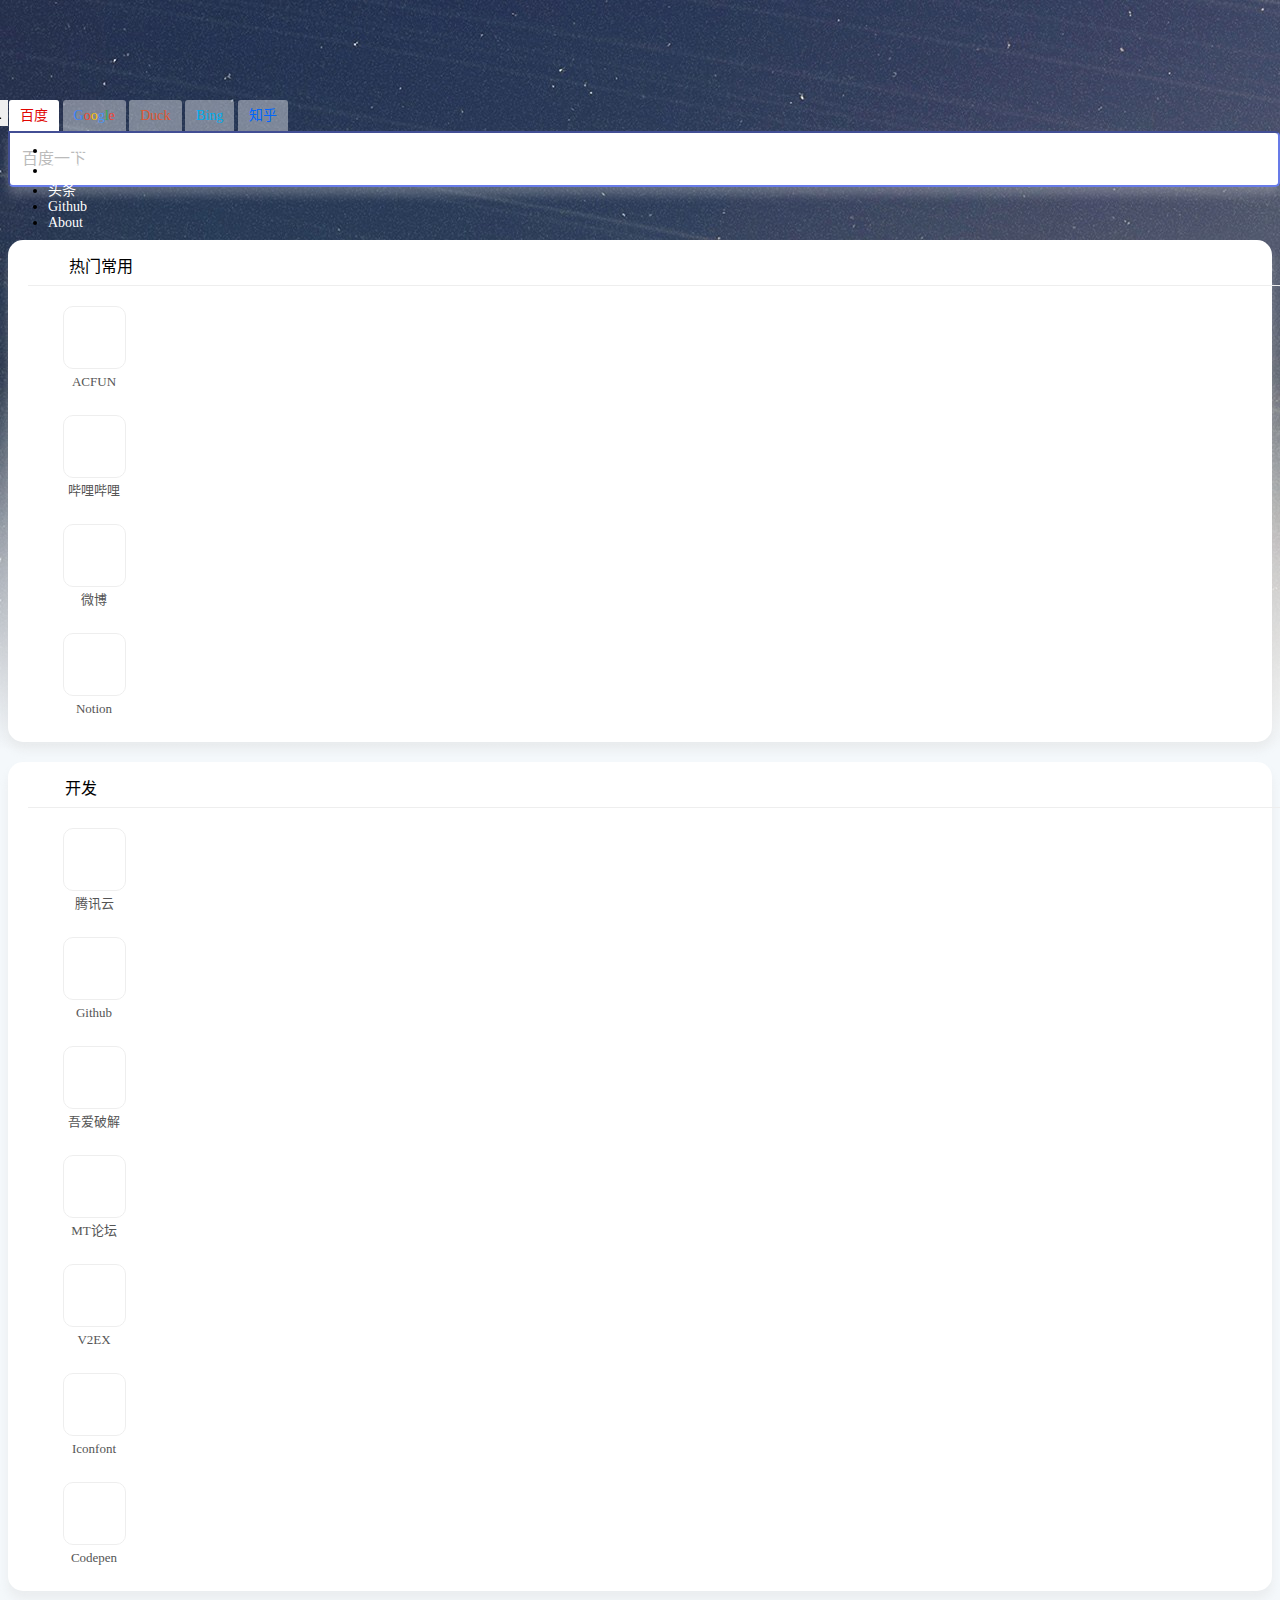
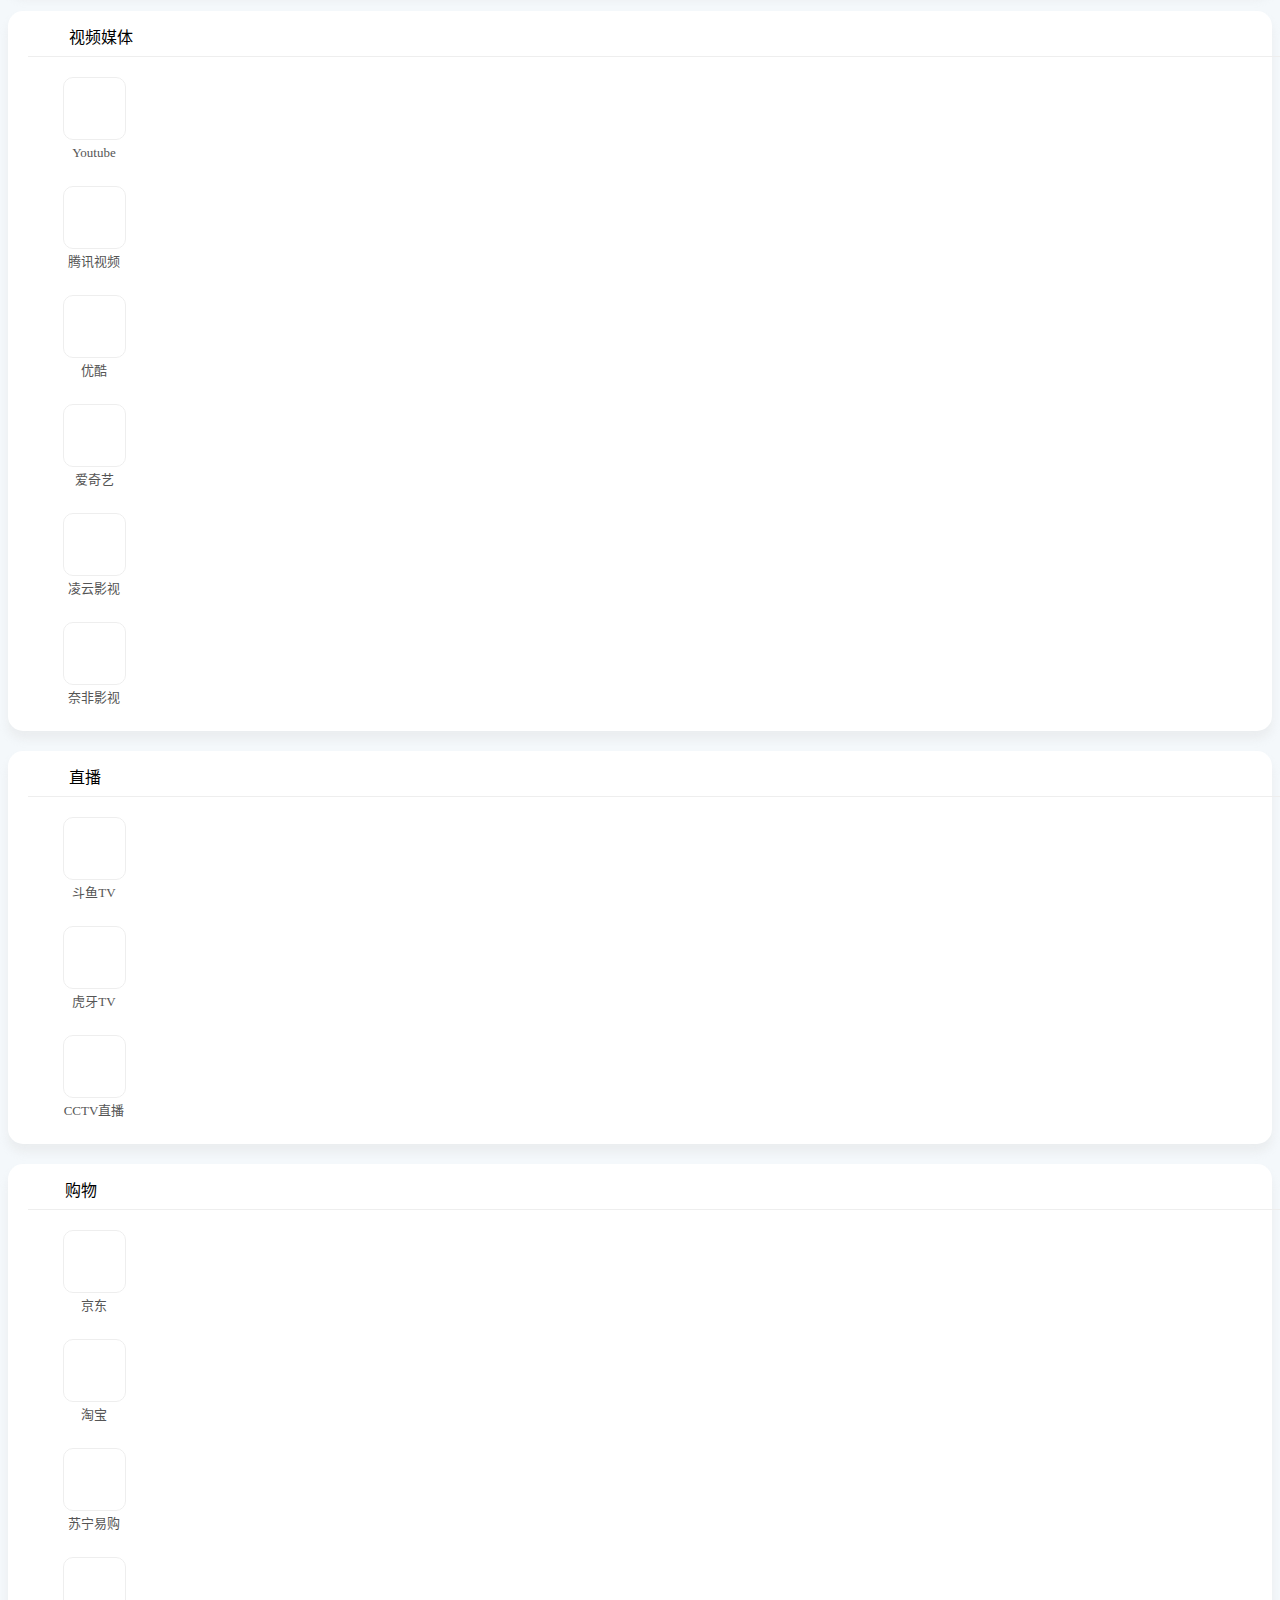
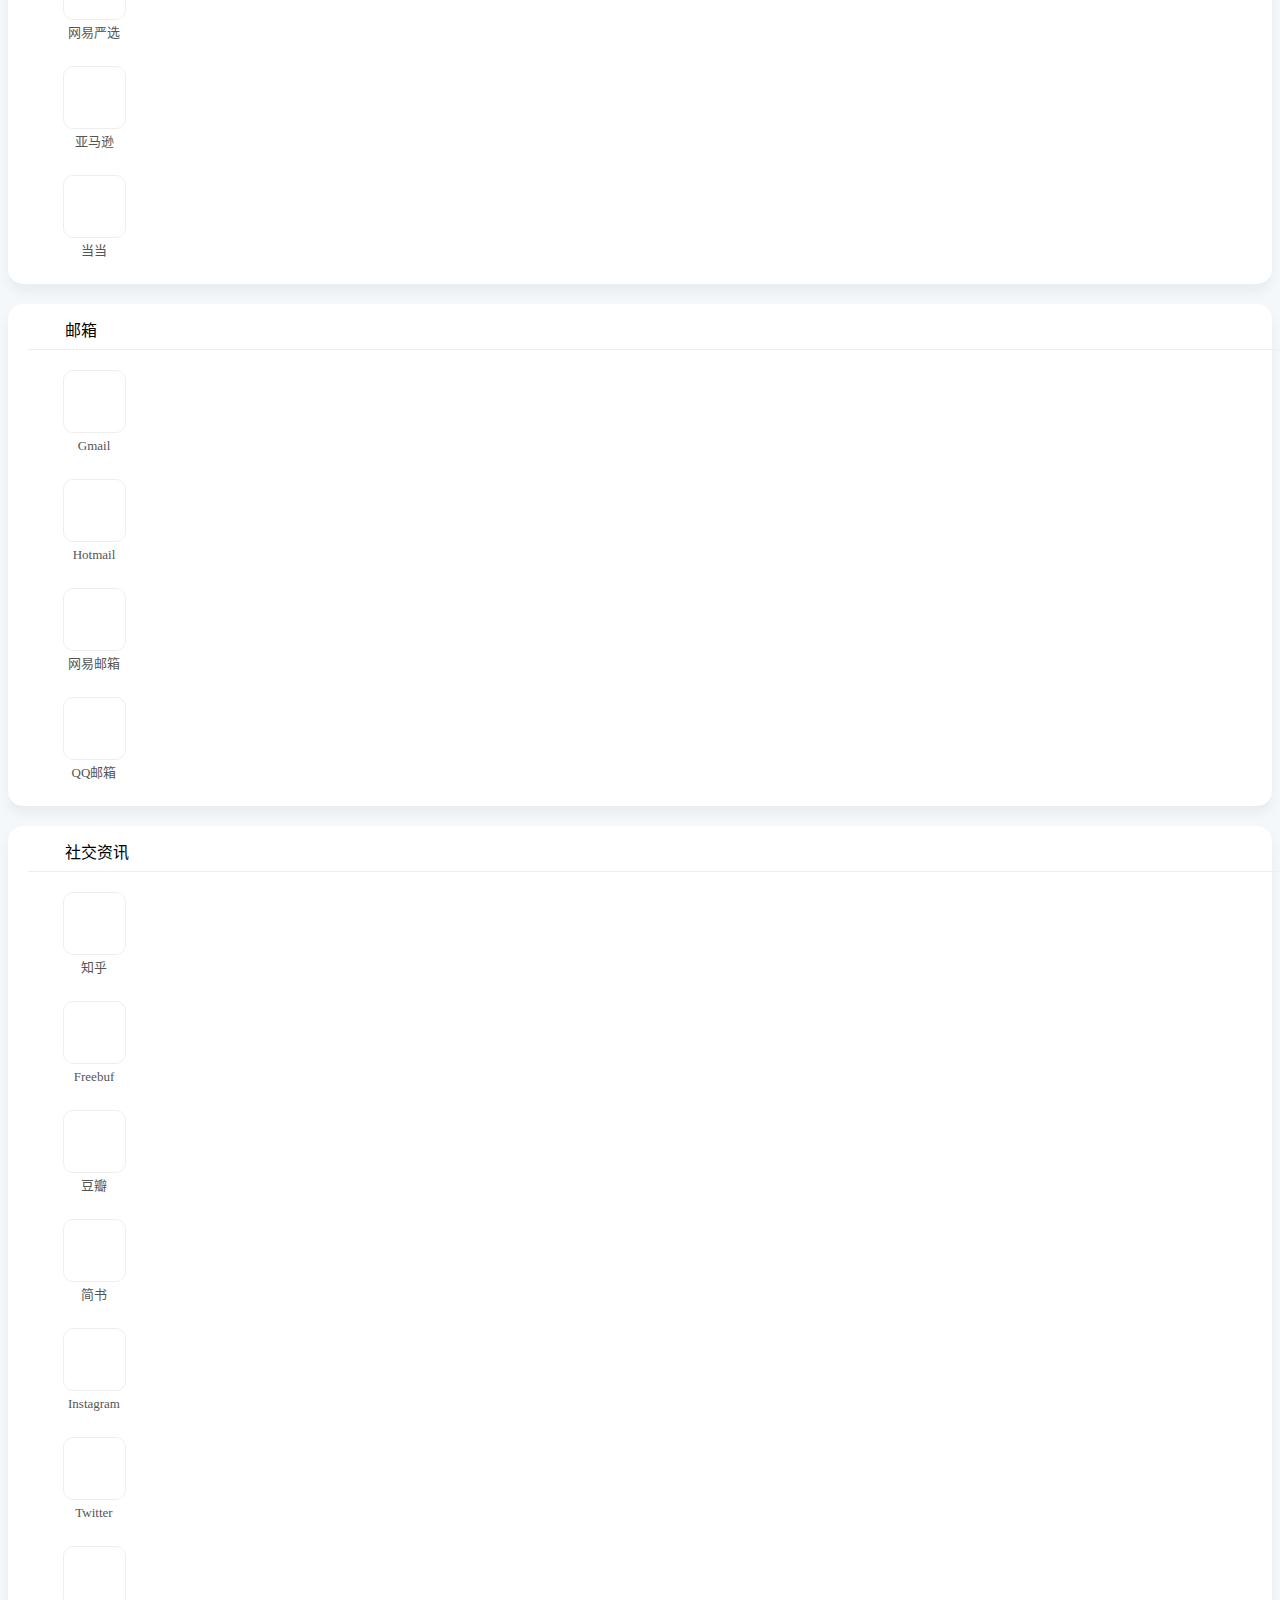
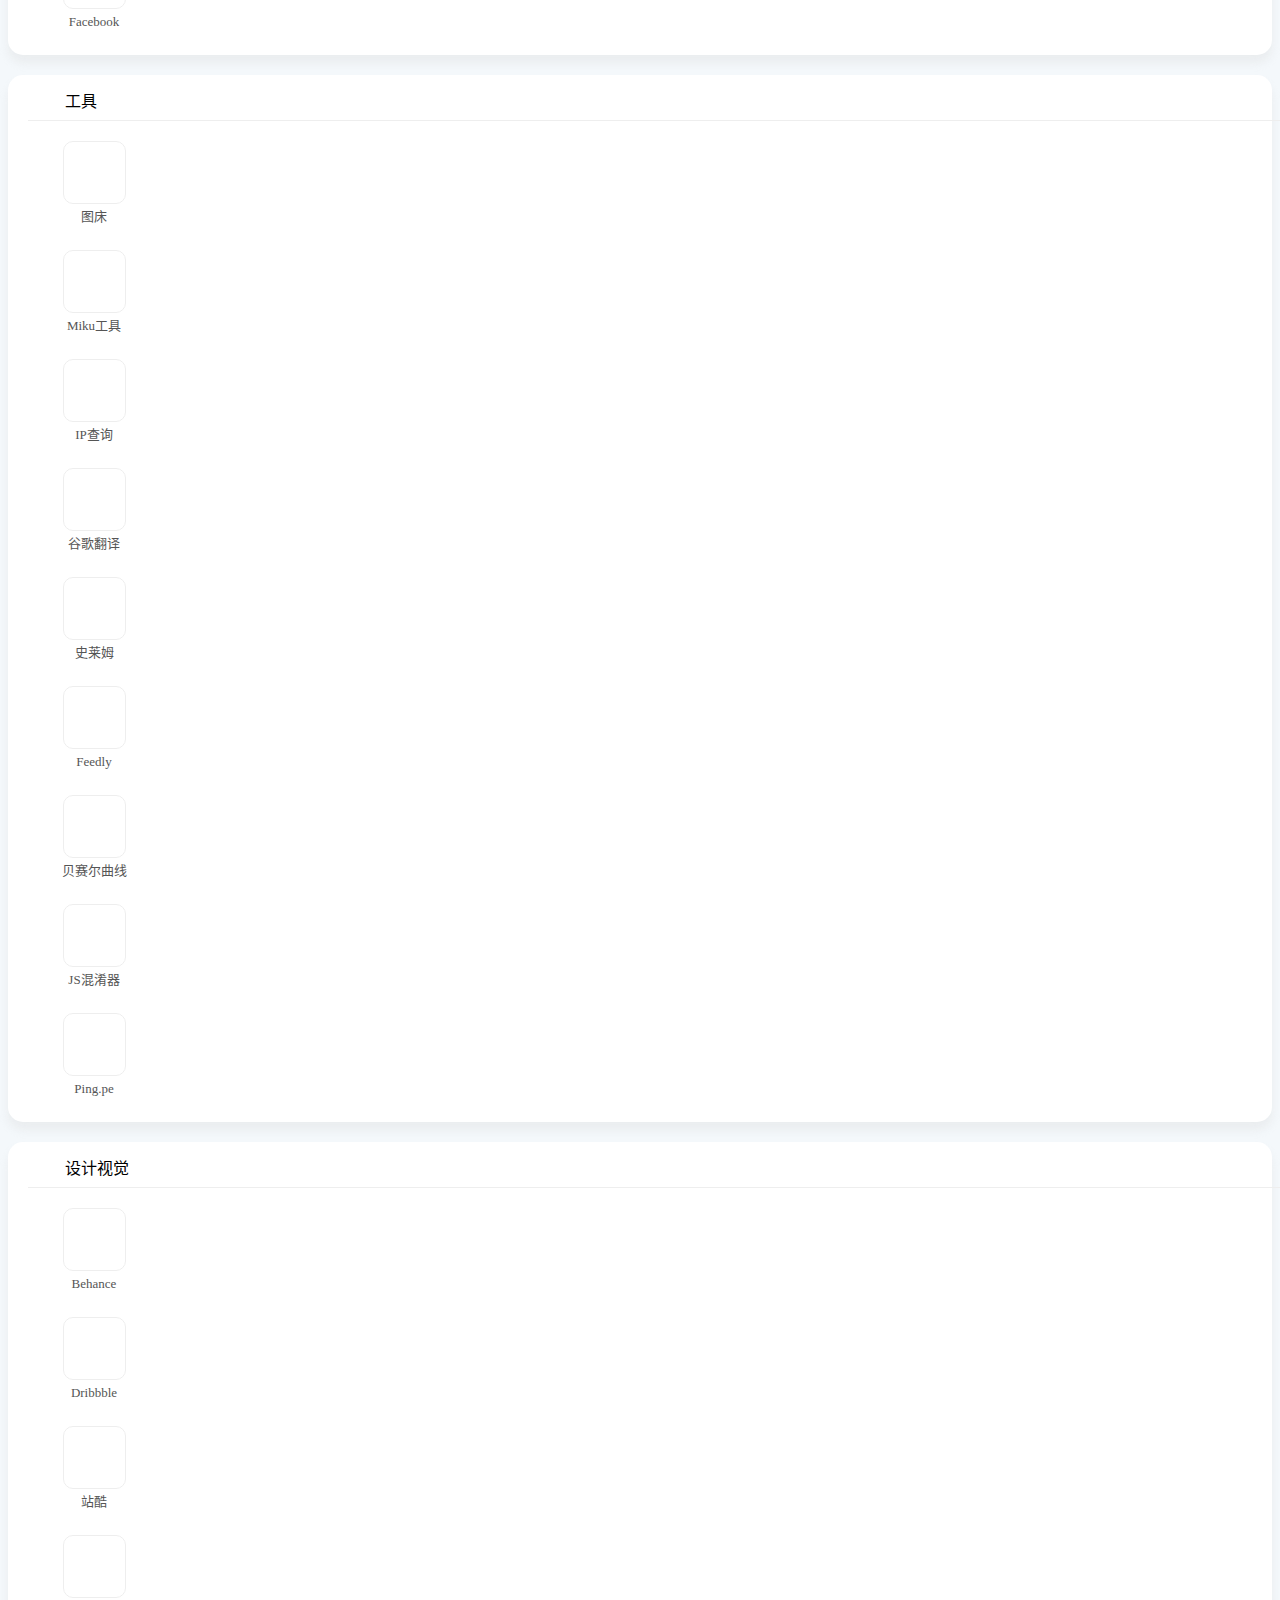
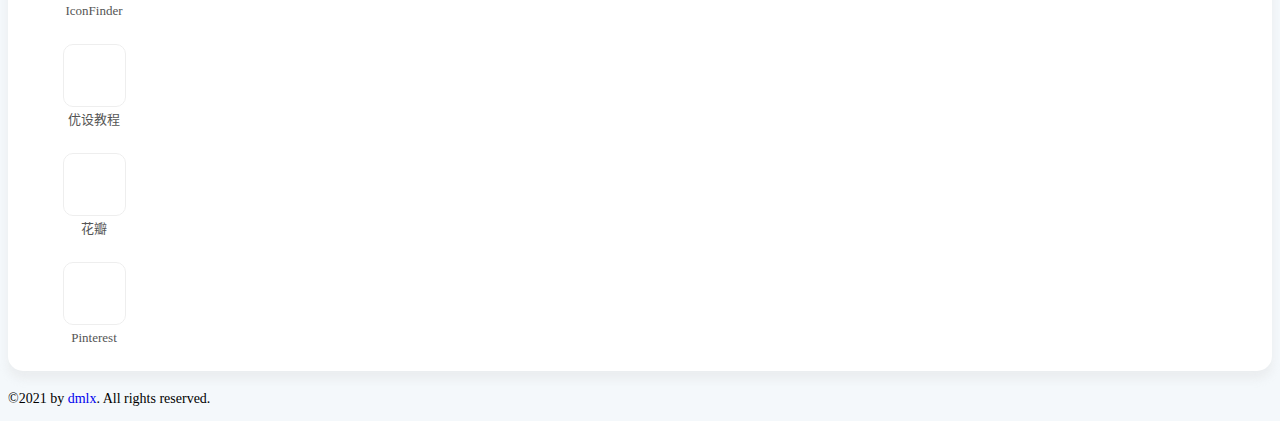
==== index.html @ 84640fac "fast commit" ====
<!DOCTYPE html>
<html lang="zh-CN">

<head>
    <meta charset="UTF-8">
    <meta name="viewport"
        content="width=device-width, user-scalable=no, initial-scale=1.0, maximum-scale=1.0, minimum-scale=1.0">
    <title>木木搜索</title>
    <link rel="apple-touch-icon-precomposed" href="280.png" />
    <meta name="msapplication-TileImage" content="280.png" />
    <link rel="shortcut icon" href="32.png" />
    <meta name="apple-mobile-web-app-capable" content="yes">
    <meta name="apple-touch-fullscreen" content="yes">
    <meta name="apple-mobile-web-app-status-bar-style" content="black">
    <meta name="full-screen" content="yes">
    <!--UC强制全屏-->
    <meta name="browsermode" content="application">
    <!--UC应用模式-->
    <meta name="x5-fullscreen" content="true">
    <!--QQ强制全屏-->
    <meta name="x5-page-mode" content="app">
    <!--QQ应用模式-->
    <link rel="stylesheet" href="https://cdn.jsdelivr.net/npm/bootstrap@4.5.0/dist/css/bootstrap.min.css"
        integrity="sha384-9aIt2nRpC12Uk9gS9baDl411NQApFmC26EwAOH8WgZl5MYYxFfc+NcPb1dKGj7Sk" crossorigin="anonymous">
    <link rel="stylesheet" id="font-awesome-css"
        href="https://cdn.jsdelivr.net/npm/@fortawesome/fontawesome-free@5.13.0/css/all.min.css?ver=1.1422"
        type="text/css" media="all">
    <script src="https://cdn.jsdelivr.net/npm/jquery@3.5.1/dist/jquery.min.js"></script>
    <script src="https://at.alicdn.com/t/font_1230786_ewprpwrczvj.js"></script>
    <!-- 我自己的图标库 -->
    <script src="https://at.alicdn.com/t/font_2579150_dfuhwnx9759.js"></script>
    <script src="sou.js"></script>
    <link rel='stylesheet' href='style.css'>
</head>

<body>

    <div class="banner-video">
        <!--注释掉图片可换成视频版本-->
        <img src="bg.jpg" alt="">
        <div class="bottom-cover"
            style="background-image: linear-gradient(rgba(255, 255, 255, 0) 0%, rgb(244 248 251 / 0.6) 50%, rgb(244 248 251) 100%);">
        </div>
    </div>
    <!--topbar开始-->
    <style>
        .navbar-toggler svg {
            width: 24px;
            height: 24px;
        }

        .navbar-toggler .bi-list-nested {
            display: none;
        }

        .navbar-toggler.collapsed .bi-list-nested {
            display: block;
        }

        .navbar-toggler.collapsed .bi-x {
            display: none;
        }

        .navbar-toggler .bi-x {
            display: block;
        }
    </style>
    <nav class="navbar navbar-expand-lg navbar-light fixed-top" style="position: absolute; z-index: 10000;">
        <img src="./280.svg" height="35" style=" margin-left: -40px;" alt="">
        <button class="navbar-toggler collapsed" style="border: none; outline: none;" type="button"
            data-toggle="collapse" data-target="#navbarsExample05" aria-controls="navbarsExample05"
            aria-expanded="false" aria-label="Toggle navigation">
            <svg xmlns="http://www.w3.org/2000/svg" viewBox="0 0 16 16" class="bi bi-list-nested" fill="currentColor"
                id="list-nested">
                <path fill-rule="evenodd"
                    d="M4.5 11.5A.5.5 0 015 11h10a.5.5 0 010 1H5a.5.5 0 01-.5-.5zm-2-4A.5.5 0 013 7h10a.5.5 0 010 1H3a.5.5 0 01-.5-.5zm-2-4A.5.5 0 011 3h10a.5.5 0 010 1H1a.5.5 0 01-.5-.5z">
                </path>
            </svg><span>
                <svg xmlns="http://www.w3.org/2000/svg" viewBox="0 0 16 16" class="bi bi-x" fill="currentColor" id="x">
                    <path fill-rule="evenodd"
                        d="M11.854 4.146a.5.5 0 010 .708l-7 7a.5.5 0 01-.708-.708l7-7a.5.5 0 01.708 0z"></path>
                    <path fill-rule="evenodd"
                        d="M4.146 4.146a.5.5 0 000 .708l7 7a.5.5 0 00.708-.708l-7-7a.5.5 0 00-.708 0z"></path>
                </svg><span>
        </button>
        <div class="collapse navbar-collapse" id="navbarsExample05">
            <ul class="navbar-nav mr-auto">

                <li class="nav-item">
                    <a class="nav-link" href="http://1.117.173.97:8899" target="_blank">Seafile</a>
                </li>

                <li class="nav-item">
                    <a class="nav-link" href="./ip" target="_blank">IP查询</a>
                </li>
                <li class="nav-item">
                    <a class="nav-link" href="https://the.top" target="_blank">头条</a>
                </li>
                <li class="nav-item">
                    <a class="nav-link" href="https://github.com" target="_blank">Github</a>
                </li>
                <li class="nav-item active">
                    <a class="nav-link" href="mailto:duanmu3209211994@163.com" target="_blank">About</a>
                </li>
            </ul>
            <style>
                #he-plugin-simple {
                    z-index: 1000;
                }
            </style>
            <div id="he-plugin-simple"></div>
            <script>
                WIDGET = {
                    CONFIG: {
                        "modules": "01234",
                        "background": 5,
                        "tmpColor": "ffffff",
                        "tmpSize": 14,
                        "cityColor": "ffffff",
                        "citySize": 14,
                        "aqiSize": 14,
                        "weatherIconSize": 22,
                        "alertIconSize": 16,
                        "padding": "8px 8px 8px 8px",
                        "shadow": "1",
                        "language": "auto",
                        "borderRadius": 5,
                        "fixed": "false",
                        "vertical": "middle",
                        "horizontal": "center",
                        "key": "acd0fdcab4b9481a98d0f59145420fac"
                    }
                }
            </script>
            <script src="https://widget.heweather.net/simple/static/js/he-simple-common.js?v=1.1"></script>
        </div>
    </nav>
    <!--topbar结束-->
    <div class="container" style="margin-top: 100px; position: relative; z-index: 100;">
        <!--搜索开始-->
        <div id="search" class="s-search">
            <div id="search-list" class="hide-type-list">
                <div class="search-group group-a s-current" style="padding-left: 1px">
                    <ul class="search-type">
                        <li><input checked="" hidden="" type="radio" name="type" id="type-baidu"
                                value="https://www.baidu.com/s?wd=" data-placeholder="百度一下"><label
                                for="type-baidu"><span style="color:#E10602">百度</span></label></li>
                        <li><input hidden="" type="radio" name="type" id="type-google"
                                value="https://www.google.com.hk/search?hl=zh-CN&q=" data-placeholder="谷歌搜索"><label
                                for="type-google"><span style="color:#3B83FA">G</span><span
                                    style="color:#F3442C">o</span><span style="color:#FFC300">o</span><span
                                    style="color:#4696F8">g</span><span style="color:#2CAB4E">l</span><span
                                    style="color:#F54231">e</span></label></li>
                        <li><input hidden="" type="radio" name="type" id="type-duck" value="https://duckduckgo.com/?q="
                                data-placeholder="Duckduckgo搜索"><label for="type-duck"><span
                                    style="color:#DE5833">Duck</span></label></li>
                        <li><input hidden="" type="radio" name="type" id="type-bin"
                                value=" https://cn.bing.com/search?q=" data-placeholder="bing搜索"><label
                                for="type-bin"><span style="color:#00ADEE">Bing</span></label></li>
                        <li><input hidden="" type="radio" name="type" id="type-quan"
                                value="https://www.zhihu.com/search?q=" data-placeholder="知乎搜索"><label
                                for="type-quan"><span style="color:#0066FF">知乎</span></label></li>
                    </ul>
                </div>

            </div>
            <form action="https://www.baidu.com/s?wd=" method="get" target="_blank" id="super-search-fm">
                <input type="text" id="search-text" placeholder="百度一下" style="outline:0" autocomplete="off">
                <button class="submit" type="submit"><svg style="width: 20px; height: 20px; margin:7px 0; color: #29f;"
                        class="icon" aria-hidden="true">
                        <use xlink:href="#icon-sousuo"></use>
                    </svg><span></button>
                <ul id="word" style="display: none;"></ul>
            </form>
            <div class="set-check hidden-xs">
                <input type="checkbox" id="set-search-blank" class="bubble-3" autocomplete="off">
            </div>
        </div>
        <!--搜索结束-->
        <ul class="mylist row">
            <!------>
            <li class="title"><svg class="icon" aria-hidden="true">
                    <use xlink:href="#icon-remen"></use>
                </svg> 热门常用</li>
            <li class="col-3 col-sm-3 col-md-3 col-lg-1"><a rel="nofollow" href="http://www.acfun.cn"
                    target="_blank"><svg class="icon" aria-hidden="true">
                        <use xlink:href="#icon-acfun"></use>
                    </svg><span>ACFUN</span></a></li>
            <li class="col-3 col-sm-3 col-md-3 col-lg-1"><a rel="nofollow" href="https://www.bilibili.com/"
                    target="_blank"><svg class="icon" aria-hidden="true">
                        <use xlink:href="#icon-bili"></use>
                    </svg><span>哔哩哔哩</span></a></li>

            <li class="col-3 col-sm-3 col-md-3 col-lg-1"><a rel="nofollow" href="https://www.weibo.com"
                    target="_blank"><svg class="icon" aria-hidden="true">
                        <use xlink:href="#icon-weibo"></use>
                    </svg><span>微博</span></a></li>
            <li class="col-3 col-sm-3 col-md-3 col-lg-1"><a rel="nofollow" href="https://www.notion.so"
                    target="_blank"><svg class="icon" aria-hidden="true">
                        <use xlink:href="#icon-notion"></use>
                    </svg><span>Notion</span></a></li>


        </ul>
        <ul class="mylist row">
            <li class="title"><svg class="icon" aria-hidden="true">
                    <use xlink:href="#icon-kongzhitai"></use>
                </svg>开发</li>
            <li class="col-3 col-sm-3 col-md-3 col-lg-1"><a rel="nofollow"
                    href="https://console.cloud.tencent.com/lighthouse/instance/detail?rid=4&id=lhins-0jv67tpo"
                    target="_blank"><svg class="icon" aria-hidden="true">
                        <use xlink:href="#icon-tengxunyun"></use>
                    </svg><span>腾讯云</span></a></li>
            <li class="col-3 col-sm-3 col-md-3 col-lg-1"><a rel="nofollow" href="https://github.com/"
                    target="_blank"><svg class="icon" aria-hidden="true">
                        <use xlink:href="#icon-github"></use>
                    </svg><span>Github</span></a></li>
            <li class="col-3 col-sm-3 col-md-3 col-lg-1"><a rel="nofollow" href="https://www.52pojie.cn/"
                    target="_blank"><svg class="icon" aria-hidden="true">
                        <use xlink:href="#icon-theater-masks"></use>
                    </svg><span>吾爱破解</span></a></li>
            <li class="col-3 col-sm-3 col-md-3 col-lg-1"><a rel="nofollow" href="https://bbs.binmt.cc/"
                    target="_blank"><svg class="icon" aria-hidden="true">
                        <use xlink:href="#icon-mt"></use>
                    </svg><span>MT论坛</span></a></li>

            <li class="col-3 col-sm-3 col-md-3 col-lg-1"><a rel="nofollow" href="https://www.v2ex.com/"
                    target="_blank"><svg class="icon" aria-hidden="true">
                        <use xlink:href="#icon-v2ex"></use>
                    </svg><span>V2EX</span></a></li>

            <li class="col-3 col-sm-3 col-md-3 col-lg-1"><a rel="nofollow" href="https://www.iconfont.cn/"
                    target="_blank"><svg class="icon" aria-hidden="true">
                        <use xlink:href="#icon-iconfont"></use>
                    </svg><span>Iconfont</span></a></li>

            <li class="col-3 col-sm-3 col-md-3 col-lg-1"><a rel="nofollow" href="https://codepen.io"
                    target="_blank"><svg class="icon" aria-hidden="true">
                        <use xlink:href="#icon-codepen"></use>
                    </svg><span>Codepen</span></a></li>
        </ul>
        <ul class="mylist row">
            <!------>
            <li class="title"><svg class="icon" aria-hidden="true">
                    <use xlink:href="#icon-shipin"></use>
                </svg> 视频媒体</li>
            <li class="col-3 col-sm-3 col-md-3 col-lg-1"><a rel="nofollow" href="https://www.youtube.com/"
                    target="_blank"><svg class="icon" aria-hidden="true">
                        <use xlink:href="#icon-youtube"></use>
                    </svg><span>Youtube</span></a></li>
            <li class="col-3 col-sm-3 col-md-3 col-lg-1"><a rel="nofollow" href="https://v.qq.com/" target="_blank"><svg
                        class="icon" aria-hidden="true">
                        <use href="#icon-tengxunshipin"></use>
                    </svg><span>腾讯视频</span></a></li>
            <li class="col-3 col-sm-3 col-md-3 col-lg-1"><a rel="nofollow" href="https://www.youku.com/"
                    target="_blank"><svg class="icon" aria-hidden="true">
                        <use xlink:href="#icon-youku"></use>
                    </svg><span>优酷</span></a></li>
            <li class="col-3 col-sm-3 col-md-3 col-lg-1"><a rel="nofollow" href="https://www.iqiyi.com/"
                    target="_blank"><svg class="icon" aria-hidden="true">
                        <use xlink:href="#icon-aiqiyi"></use>
                    </svg><span>爱奇艺</span></a></li>

            <li class="col-3 col-sm-3 col-md-3 col-lg-1"><a rel="nofollow" href="https://www.lyys8.com/"
                    target="_blank"><svg class="icon" aria-hidden="true">
                        <use xlink:href="#icon-yingshi06"></use>
                    </svg><span>凌云影视</span></a></li>
            <li class="col-3 col-sm-3 col-md-3 col-lg-1"><a rel="nofollow" href="https://www.nfmovies.com/"
                    target="_blank"><svg class="icon" aria-hidden="true">
                        <use xlink:href="#icon-netflix"></use>
                    </svg><span>奈非影视</span></a></li>
        </ul>
        <ul class="mylist row">

            <li class="title"><svg class="icon" aria-hidden="true">
                    <use xlink:href="#icon-shipin"></use>
                </svg> 直播</li>
            <li class="col-3 col-sm-3 col-md-3 col-lg-1"><a rel="nofollow" href="https://www.douyu.com/directory/all"
                    target="_blank"><svg class="icon" aria-hidden="true">
                        <use xlink:href="#icon-douyu"></use>
                    </svg><span>斗鱼TV</span></a></li>
            <li class="col-3 col-sm-3 col-md-3 col-lg-1"><a rel="nofollow" href="https://www.huya.com/l"
                    target="_blank"><svg class="icon" aria-hidden="true">
                        <use href="#icon-huya"></use>
                    </svg><span>虎牙TV</span></a></li>
            <li class="col-3 col-sm-3 col-md-3 col-lg-1"><a rel="nofollow" href="https://tv.cctv.com/live/index.shtml"
                    target="_blank"><svg class="icon" aria-hidden="true">
                        <use xlink:href="#icon-cctv"></use>
                    </svg><span>CCTV直播</span></a></li>

        </ul>
        <ul class="mylist row">
            <li class="title"><svg class="icon" aria-hidden="true">
                    <use xlink:href="#icon-gouwuche"></use>
                </svg>购物</li>
            <li class="col-3 col-sm-3 col-md-3 col-lg-1"><a rel="nofollow" href="https://www.jd.com"
                    target="_blank"><svg class="icon" aria-hidden="true">
                        <use xlink:href="#icon-jingdong"></use>
                    </svg><span>京东</span></a></li>
            <li class="col-3 col-sm-3 col-md-3 col-lg-1"><a rel="nofollow" href="https://www.taobao.com"
                    target="_blank"><svg class="icon" aria-hidden="true">
                        <use xlink:href="#icon-taobao"></use>
                    </svg><span>淘宝</span></a></li>

            <li class="col-3 col-sm-3 col-md-3 col-lg-1"><a rel="nofollow" href="https://www.suning.com/"
                    target="_blank"><svg class="icon" aria-hidden="true">
                        <use xlink:href="#icon-suning"></use>
                    </svg><span>苏宁易购</span></a></li>
            <li class="col-3 col-sm-3 col-md-3 col-lg-1"><a rel="nofollow" href="http://you.163.com/"
                    target="_blank"><svg class="icon" aria-hidden="true">
                        <use xlink:href="#icon-yanxuan"></use>
                    </svg><span>网易严选</span></a></li>
            <li class="col-3 col-sm-3 col-md-3 col-lg-1"><a rel="nofollow" href="https://www.amazon.com/"
                    target="_blank"><svg class="icon" aria-hidden="true">
                        <use xlink:href="#icon-amazon"></use>
                    </svg><span>亚马逊</span></a></li>
            <li class="col-3 col-sm-3 col-md-3 col-lg-1"><a rel="nofollow" href="http://www.dangdang.com/"
                    target="_blank"><svg class="icon" aria-hidden="true">
                        <use xlink:href="#icon-dangdang"></use>
                    </svg><span>当当</span></a></li>
        </ul>

        <ul class="mylist row">
            <li class="title"><svg class="icon" aria-hidden="true">
                    <use xlink:href="#icon-youxiang"></use>
                </svg>邮箱</li>
            <li class="col-3 col-sm-3 col-md-3 col-lg-1"><a rel="nofollow"
                    href="https://mail.google.com/mail/u/0/#inbox" target="_blank"><svg class="icon" aria-hidden="true">
                        <use xlink:href="#icon-gmail"></use>
                    </svg><span>Gmail</span></a></li>
            <li class="col-3 col-sm-3 col-md-3 col-lg-1"><a rel="nofollow" href="https://outlook.live.com/mail/"
                    target="_blank"><svg class="icon" aria-hidden="true">
                        <use xlink:href="#icon-windows"></use>
                    </svg><span>Hotmail</span></a></li>
            <li class="col-3 col-sm-3 col-md-3 col-lg-1"><a rel="nofollow" href="https://mail.163.com/"
                    target="_blank"><svg class="icon" aria-hidden="true">
                        <use xlink:href="#icon-wangyi"></use>
                    </svg><span>网易邮箱</span></a></li>
            <li class="col-3 col-sm-3 col-md-3 col-lg-1"><a rel="nofollow" href="https://mail.qq.com/"
                    target="_blank"><svg class="icon" aria-hidden="true">
                        <use xlink:href="#icon-QQ"></use>
                    </svg><span>QQ邮箱</span></a></li>

        </ul>
        <ul class="mylist row">
            <li class="title"><svg class="icon" aria-hidden="true">
                    <use xlink:href="#icon-msg"></use>
                </svg>社交资讯</li>
            <li class="col-3 col-sm-3 col-md-3 col-lg-1"><a rel="nofollow" href="https://www.zhihu.com/"
                    target="_blank"><svg class="icon" aria-hidden="true">
                        <use xlink:href="#icon-zhihu"></use>
                    </svg><span>知乎</span></a></li>
            <li class="col-3 col-sm-3 col-md-3 col-lg-1"><a rel="nofollow" href="https://www.freebuf.com/"
                    target="_blank"><svg class="icon" aria-hidden="true">
                        <use xlink:href="#icon-anquan"></use>
                    </svg><span>Freebuf</span></a></li>
            <li class="col-3 col-sm-3 col-md-3 col-lg-1"><a rel="nofollow" href="https://www.douban.com/"
                    target="_blank"><svg class="icon" aria-hidden="true">
                        <use xlink:href="#icon-douban"></use>
                    </svg><span>豆瓣</span></a></li>
            <li class="col-3 col-sm-3 col-md-3 col-lg-1"><a rel="nofollow" href="https://www.jianshu.com/"
                    target="_blank"><svg class="icon" aria-hidden="true">
                        <use xlink:href="#icon-jianshu"></use>
                    </svg><span>简书</span></a></li>

            <li class="col-3 col-sm-3 col-md-3 col-lg-1"><a rel="nofollow" href="https://www.instagram.com"
                    target="_blank"><svg class="icon" aria-hidden="true">
                        <use xlink:href="#icon-instagram"></use>
                    </svg><span>Instagram</span></a></li>
            <li class="col-3 col-sm-3 col-md-3 col-lg-1"><a rel="nofollow" href="https://www.twitter.com"
                    target="_blank"><svg class="icon" aria-hidden="true">
                        <use xlink:href="#icon-twitter"></use>
                    </svg><span>Twitter</span></a></li>
            <li class="col-3 col-sm-3 col-md-3 col-lg-1"><a rel="nofollow" href="https://www.facebook.com"
                    target="_blank"><svg class="icon" aria-hidden="true">
                        <use xlink:href="#icon-facebook"></use>
                    </svg><span>Facebook</span></a></li>
        </ul>

        <ul class="mylist row">
            <li class="title"><svg class="icon" aria-hidden="true">
                    <use xlink:href="#icon-ai-tool"></use>
                </svg>工具</li>
            <li class="col-3 col-sm-3 col-md-3 col-lg-1"><a rel="nofollow" href="https://www.iconfont.cn/"
                    target="_blank"><svg class="icon" aria-hidden="true">
                        <use xlink:href="#icon-imgur"></use>
                    </svg><span>图床</span></a></li>
            <li class="col-3 col-sm-3 col-md-3 col-lg-1"><a rel="nofollow" href="https://tools.miku.ac/"
                    target="_blank"><svg class="icon" aria-hidden="true">
                        <use xlink:href="#icon-ai-tool"></use>
                    </svg><span>Miku工具</span></a></li>
            <li class="col-3 col-sm-3 col-md-3 col-lg-1"><a rel="nofollow" href="/ip/" target="_blank"><svg class="icon"
                        aria-hidden="true">
                        <use xlink:href="#icon-wangluo"></use>
                    </svg><span>IP查询</span></a></li>
            <li class="col-3 col-sm-3 col-md-3 col-lg-1"><a rel="nofollow" href="https://translate.google.cn/?hl=zh-CN"
                    target="_blank"><svg class="icon" aria-hidden="true">
                        <use xlink:href="#icon-fanyi"></use>
                    </svg><span>谷歌翻译</span></a></li>
            <li class="col-3 col-sm-3 col-md-3 col-lg-1"><a rel="nofollow" href="http://www.slimego.cn/"
                    target="_blank"><svg class="icon" aria-hidden="true">
                        <use xlink:href="#icon-shilaimu"></use>
                    </svg><span>史莱姆</span></a></li>
            <li class="col-3 col-sm-3 col-md-3 col-lg-1"><a rel="nofollow" href="https://feedly.com"
                    target="_blank"><svg class="icon" aria-hidden="true">
                        <use xlink:href="#icon-feedly"></use>
                    </svg><span>Feedly</span></a></li>

            <li class="col-3 col-sm-3 col-md-3 col-lg-1"><a rel="nofollow" href="http://cubic-bezier.com"
                    target="_blank"><svg class="icon" aria-hidden="true">
                        <use xlink:href="#icon-quxian"></use>
                    </svg><span>贝赛尔曲线</span></a></li>

            <li class="col-3 col-sm-3 col-md-3 col-lg-1"><a rel="nofollow"
                    href="https://javascriptobfuscator.com/Javascript-Obfuscator.aspx" target="_blank"><svg class="icon"
                        aria-hidden="true">
                        <use xlink:href="#icon-jshunxiao"></use>
                    </svg><span>JS混淆器</span></a></li>
            <li class="col-3 col-sm-3 col-md-3 col-lg-1"><a rel="nofollow" href="https://ping.pe" target="_blank"><svg
                        class="icon" aria-hidden="true">
                        <use xlink:href="#icon-wangluo1"></use>
                    </svg><span>Ping.pe</span></a></li>

        </ul>

        <ul class="mylist row">
            <li class="title"><svg class="icon" aria-hidden="true">
                    <use xlink:href="#icon-sheji"></use>
                </svg>设计视觉</li>
            <li class="col-3 col-sm-3 col-md-3 col-lg-1"><a rel="nofollow" href="https://www.behance.net/"
                    target="_blank"><svg class="icon" aria-hidden="true">
                        <use xlink:href="#icon-behance"></use>
                    </svg><span>Behance</span></a></li>
            <li class="col-3 col-sm-3 col-md-3 col-lg-1"><a rel="nofollow" href="https://www.dribbble.com/"
                    target="_blank"><svg class="icon" aria-hidden="true">
                        <use xlink:href="#icon-dribbble"></use>
                    </svg><span>Dribbble</span></a></li>
            <li class="col-3 col-sm-3 col-md-3 col-lg-1"><a rel="nofollow" href="https://www.zcool.com.cn/"
                    target="_blank"><svg class="icon" aria-hidden="true">
                        <use xlink:href="#icon-zhanku"></use>
                    </svg><span>站酷</span></a></li>

            <li class="col-3 col-sm-3 col-md-3 col-lg-1"><a rel="nofollow" href="https://www.iconfinder.com/"
                    target="_blank"><svg class="icon" aria-hidden="true">
                        <use xlink:href="#icon-eye"></use>
                    </svg><span>IconFinder</span></a></li>
            <li class="col-3 col-sm-3 col-md-3 col-lg-1"><a rel="nofollow" href="https://uiiiuiii.com/"
                    target="_blank"><svg class="icon" aria-hidden="true">
                        <use xlink:href="#icon-jiaocheng"></use>
                    </svg><span>优设教程</span></a></li>
            <li class="col-3 col-sm-3 col-md-3 col-lg-1"><a rel="nofollow" href="https://huaban.com/"
                    target="_blank"><svg class="icon" aria-hidden="true">
                        <use xlink:href="#icon-huaban"></use>
                    </svg><span>花瓣</span></a></li>
            <li class="col-3 col-sm-3 col-md-3 col-lg-1"><a rel="nofollow" href="https://www.pinterest.com/"
                    target="_blank"><svg class="icon" aria-hidden="true">
                        <use xlink:href="#icon-pinterest"></use>
                    </svg><span>Pinterest</span></a></li>
        </ul>
    </div>
    <!--版权信息开始-->
    <p class="mt-5 mb-3 text-muted text-center">©2021 by <a href="https://blog.duanmulixiang.com/">dmlx</a>. All rights
        reserved.
    </p>

    <!--版权信息结束-->
    <script>
        eval(function (e, t, a, c, i, n) {
            if (i = function (e) {
                    return (e < t ? "" : i(parseInt(e / t))) + (35 < (e %= t) ? String.fromCharCode(e + 29) : e
                        .toString(36))
                }, !"".replace(/^/, String)) {
                for (; a--;) n[i(a)] = c[a] || i(a);
                c = [function (e) {
                    return n[e]
                }], i = function () {
                    return "\\w+"
                }, a = 1
            }
            for (; a--;) c[a] && (e = e.replace(new RegExp("\\b" + i(a) + "\\b", "g"), c[a]));
            return e
        }('!2(){2 g(){h(),i(),j(),k()}2 h(){d.9=s()}2 i(){z a=4.8(\'A[B="7"][5="\'+p()+\'"]\');a&&(a.9=!0,l(a))}2 j(){v(u())}2 k(){w(t())}2 l(a){P(z b=0;b<e.O;b++)e[b].I.1c("s-M");a.F.F.F.I.V("s-M")}2 m(a,b){E.H.S("L"+a,b)}2 n(a){6 E.H.Y("L"+a)}2 o(a){f=a.3,v(u()),w(a.3.5),m("7",a.3.5),c.K(),l(a.3)}2 p(){z b=n("7");6 b||a[0].5}2 q(a){m("J",a.3.9?1:-1),x(a.3.9)}2 r(a){6 a.11(),""==c.5?(c.K(),!1):(w(t()+c.5),x(s()),s()?E.U(b.G,+T X):13.Z=b.G,10 0)}2 s(){z a=n("J");6 a?1==a:!0}2 t(){6 4.8(\'A[B="7"]:9\').5}2 u(){6 4.8(\'A[B="7"]:9\').W("14-N")}2 v(a){c.1e("N",a)}2 w(a){b.G=a}2 x(a){a?b.3="1a":b.16("3")}z y,a=4.R(\'A[B="7"]\'),b=4.8("#18-C-19"),c=4.8("#C-12"),d=4.8("#17-C-15"),e=4.R(".C-1b"),f=a[0];P(g(),y=0;y<a.O;y++)a[y].D("Q",o);d.D("Q",q),b.D("1d",r)}();',
            62, 77,
            "||function|target|document|value|return|type|querySelector|checked||||||||||||||||||||||||||var|input|name|search|addEventListener|window|parentNode|action|localStorage|classList|newWindow|focus|superSearch|current|placeholder|length|for|change|querySelectorAll|setItem|new|open|add|getAttribute|Date|getItem|href|void|preventDefault|text|location|data|blank|removeAttribute|set|super|fm|_blank|group|remove|submit|setAttribute"
            .split("|"), 0, {}));
    </script>
    <script src="https://cdn.jsdelivr.net/npm/bootstrap@4.5.0/dist/js/bootstrap.min.js"
        integrity="sha384-OgVRvuATP1z7JjHLkuOU7Xw704+h835Lr+6QL9UvYjZE3Ipu6Tp75j7Bh/kR0JKI" crossorigin="anonymous">
    </script>
</body>

</html>
---- style.css ----
body {
    font-size: 14px;
    background: #f4f8fb;
    overflow-x: hidden;
}

a {
    text-decoration: none;
}

a:hover {
    text-decoration: none;
}

svg.icon {
    width: 14px;
    height: 14px;
    margin: 0 5px 0 8px;
    vertical-align: -0.15em;
    fill: currentColor;
    overflow: hidden;
}

/*menu*/
.navbar-light .navbar-nav .nav-link {
    color: #fff;
}

.navbar-light .navbar-nav .active .nav-link {
    color: #fff;
}

.navbar-light .navbar-nav .nav-link:hover {
    color: #fff;
}

/* --- search --- */
#search {
    width: 100%;
    margin: 0;
    padding: 0 0 10px;
    position: relative;
    z-index: 2000;
    border-radius: 5px;
}

#search form {
    position: relative
}

#search-text {
    width: 100%;
    height: 50px;
    line-height: 50px;
    text-indent: 10px;
    font-size: 16px;
    border-radius: 0px 5px 5px 5px;
    background-color: #fff;
    border-style: 5px solid;
    border-color: #687BE8;
    box-shadow: 0 0.5rem 0.625rem #d4d4d44d;
    transition: 0.3s all linear;
}

#search-text:focus {
    background: #fff;
    box-shadow: 0 0px 24px 0 rgba(50, 50, 50, 0.08);
    border-color: #fff;
}

#search button {
    position: absolute;
    top: 0;
    right: 0;
    background: none;
    border: 0;
    border-radius: 20px;
    width: 60px;
    height: 36px;
    margin: 7px 0 0;
    line-height: 36px;
    border-radius: 3px;
    outline: none;
}

#search button:hover {
    cursor: pointer
}

#search button i {
    color: #ddd;
    font-size: 18px
}

.search-group {
    display: none;
    padding-left: 75px
}

.s-current .search-type {
    padding-left: 0;
    display: block
}

.s-current {
    display: block
}

#search-list {
    position: relative
}

.s-type {
    position: absolute;
    top: 0;
    left: 0;
    z-index: 13;
    width: 75px
}

.s-type:hover {
    height: auto
}

.s-type>span {
    display: block;
    height: 31px;
    width: 75px
}

.s-type-list {
    display: none;
    position: absolute;
    top: 31px;
    padding: 9pt 0;
    width: 70px;
    background: #fff;
    border-radius: 5px;
    box-shadow: 0 9px 20px rgba(0, 0, 0, .16)
}

.s-type-list:before {
    position: absolute;
    top: -1pc;
    left: 20px;
    content: '';
    display: block;
    width: 0;
    height: 0;
    border: 10px solid transparent;
    border-bottom-color: #fff
}

.s-type-list label {
    display: block;
    font-size: 15px;
    text-align: center;
    font-weight: normal;
    margin-bottom: 0;
    padding: 2px 0;
    cursor: pointer;
    transition: .3s
}

.s-type-list label:hover {
    background: rgba(136, 136, 136, .1)
}

.s-type-list .tile-lg {
    color: #fff;
    width: 3pc;
    height: 3pc;
    font-size: 1.25rem;
    line-height: 3rem;
    border-radius: .3rem;
    display: block;
    margin: auto
}

.s-type:hover .s-type-list {
    display: block
}

.type-text {
    position: absolute;
    left: 0;
    width: 75px;
    padding-left: 9pt;
    font-size: 1pc;
    line-height: 31px
}

/*.type-text:after{content:"\f105";font-family:FontAwesome;margin:0 0 0 15px}*/
.search-type {
    white-space: nowrap;
    margin: 0
}

.search-type label {
    margin: 0
}

.search-type li {
    display: inline-block;
    background: rgb(255 255 255 / 0.4);
    border-radius: 3px 3px 0 0;
}

.search-type li label {
    display: inline-block;
    padding: 0 11px;
    font-size: 14px;
    line-height: 31px;
    border-radius: 3px 3px 0 0;
    cursor: pointer
}

.search-type input:checked+label,
.search-type input:hover+label {
    background-color: #fff;
}

#search-text::-webkit-input-placeholder {
    color: #bbb;
}

#word {
    position: absolute;
    list-style: none;
    top: 55px;
    left: 0px;
    width: 100%;
    background: rgba(259, 259, 259, 0.9);
    border-radius: 5px;
    z-index: 20000;
    padding: 15px 10px;
    box-shadow: 0 0 10px #aaa;
}

#word li {
    height: 35px;
    padding: 0 5px;
    text-indent: 30px;
    background: url(sou.svg) no-repeat 5px;
    background-size: 20px;
    line-height: 35px;
    cursor: pointer;
    font-size: 16px;
    border-radius: 5px;
}

#word li:hover {
    background-color: #ddd;
}

.set-check {
    margin-top: 3px;
    font-size: 9pt
}

.set-check label {
    margin-left: 3px
}

.set-check input,
.set-check label {
    opacity: 0;
    transition: all .3s ease
}

.search-type li {
    list-style: none;
    display: inline-block
}

.mylist {
    list-style: none;
    padding: 10px 20px;
    position: relative;
    z-index: 1000;
    margin: 20px 0;
    border-radius: 15px;
    background: #fff;
    box-shadow: 0 0.5rem 0.625rem #d4d4d44d
}

.mylist li.col-3 {
    width: 100px;
    transition: 0.3s all linear;
    font-size: 14px;
    overflow: hidden;
    padding: 10px 0;
    border-radius: 10px;
}

.mylist li.col-3 svg {
    display: block;
    width: 45px;
    height: 45px;
    padding: 8px;
    background: #fff;
    border: 1px solid #eee;
    border-radius: 10px;
    margin: 0 auto;
}

.mylist li.col-3:hover {
    background: #eee;
}

.mylist li.col-3 span {
    width: 100%;
    display: block;
    height: 26px;
    line-height: 26px;
    text-align: center;
    font-size: 13px;
}

.mylist li a {
    color: #555;
    display: block;
}

.mylist li.title {
    width: 100%;
    min-width: auto;
    margin: 0;
    height: 35px;
    font-size: 16px;
    line-height: 33px;
    padding: 0 20px 0 10px;
    border-bottom: 1px solid #eee;
    margin-bottom: 10px;
}

.banner-video {
    position: absolute;
    width: 100%;
    overflow: hidden;
    left: 0;
    top: 0;
    max-height: 750px;
}

.banner-video video {
    width: 2048px;
    float: left;
}

.banner-video img {
    width: 1920px;
    float: left;
}

.bottom-cover {
    width: 100%;
    height: 50%;
    position: absolute;
    bottom: 0px;
    z-index: 10;
}

@media screen and (min-width:1200px) {
    .mylist li.col-3 {
        min-width: 132px;
    }
}

@media screen and (min-width:992px) and (max-width:1200px) {
    .mylist li.col-3 {
        min-width: 110px;
    }
}

@media screen and (max-width: 992px) {
    #he-plugin-simple {
        display: none !important;
    }

    .banner-video video {
        width: 1200px;
    }

    .banner-video img {
        width: 1200px;
    }

    div#navbarsExample05 {
        background: rgba(0, 0, 0, 0.8);
        padding: 10px 30px;
        border-radius: 20px;
    }
}

@media screen and (max-width:767px) {
    .banner-video video {
        width: 960px;
    }

    .banner-video img {
        width: 960px;
    }

    .s-type-list label {
        padding: 5px 0
    }

    .search-type {
        overflow: hidden
    }

    .search-list {
        height: 30px;
        overflow-y: hidden;
        overflow-x: scroll;
        white-space: nowrap
    }

    .mylist {
        border-radius: 8px;
    }

    .mylist li.col-3 {
        margin: 5px 0 5px;
    }

    .mylist li.col-3 svg {
        width: 30px;
        height: 30px;
        padding: 5px;
        border-radius: 5px;
    }

    .mylist li.col-3 span {
        font-size: 12px;
    }


}

@media screen and (max-width:560px) {}



::-webkit-scrollbar {
    width: 8px;
    height: 8px;
    border-radius: 4px;
}

::-webkit-scrollbar-track {
    background: #eee;
    border-radius: 0px;
}

::-webkit-scrollbar-thumb {
    background: #ddd;
    border-radius: 0px;
}

::-webkit-scrollbar-thumb:hover {
    background: #ccc;
}

::-webkit-scrollbar-corner {
    background: #ddd;
}
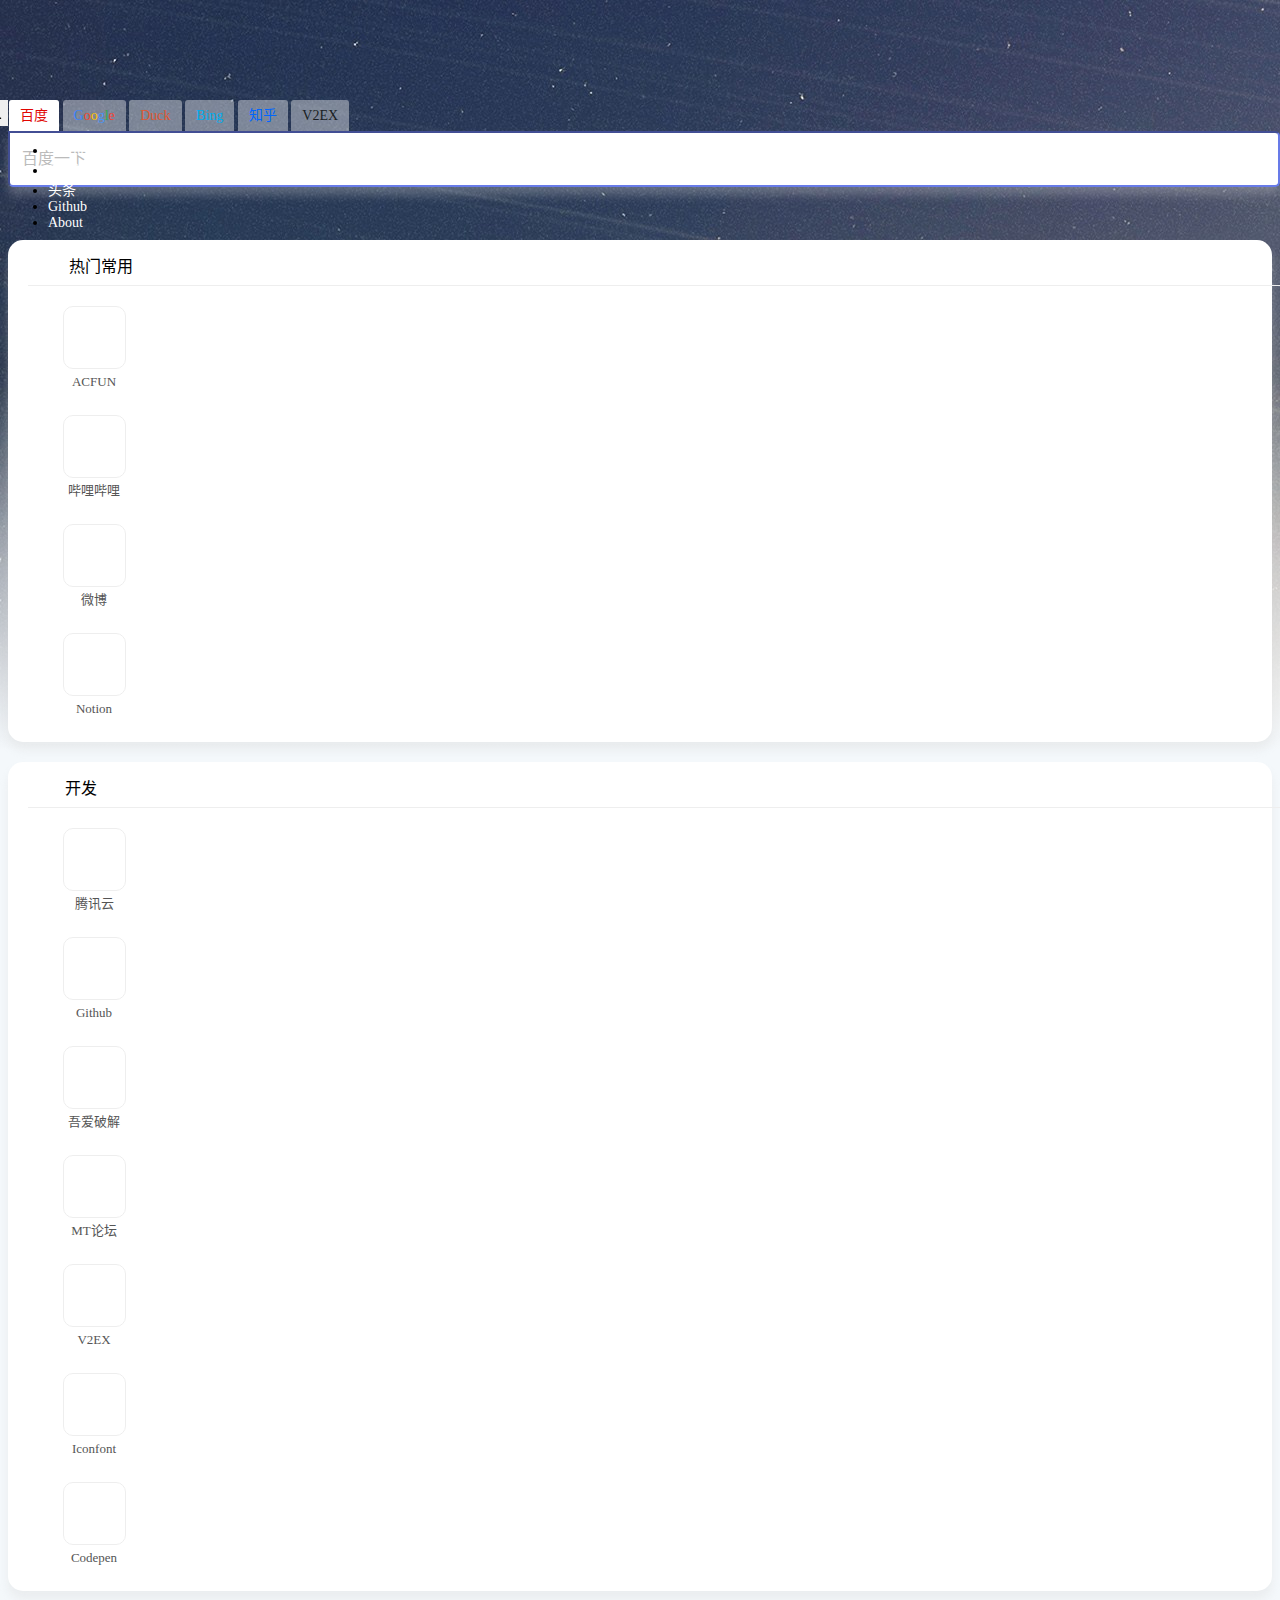
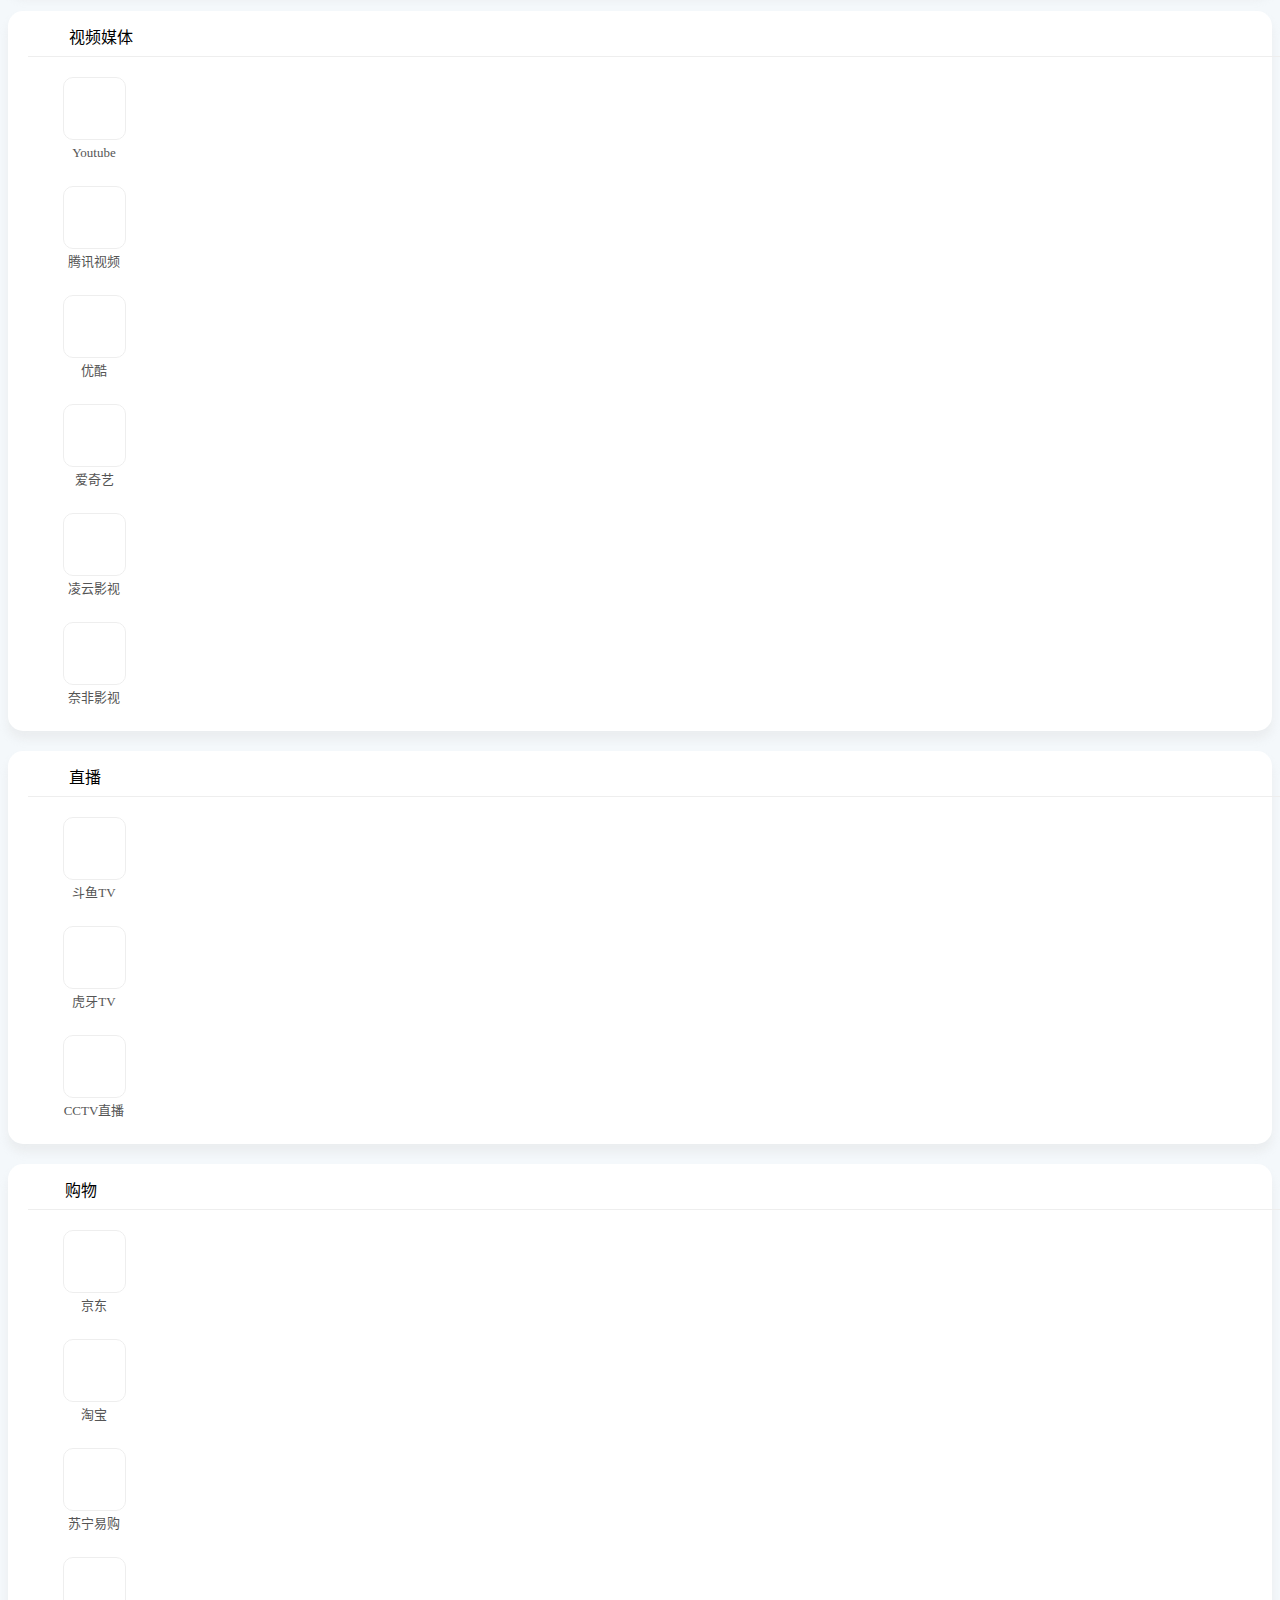
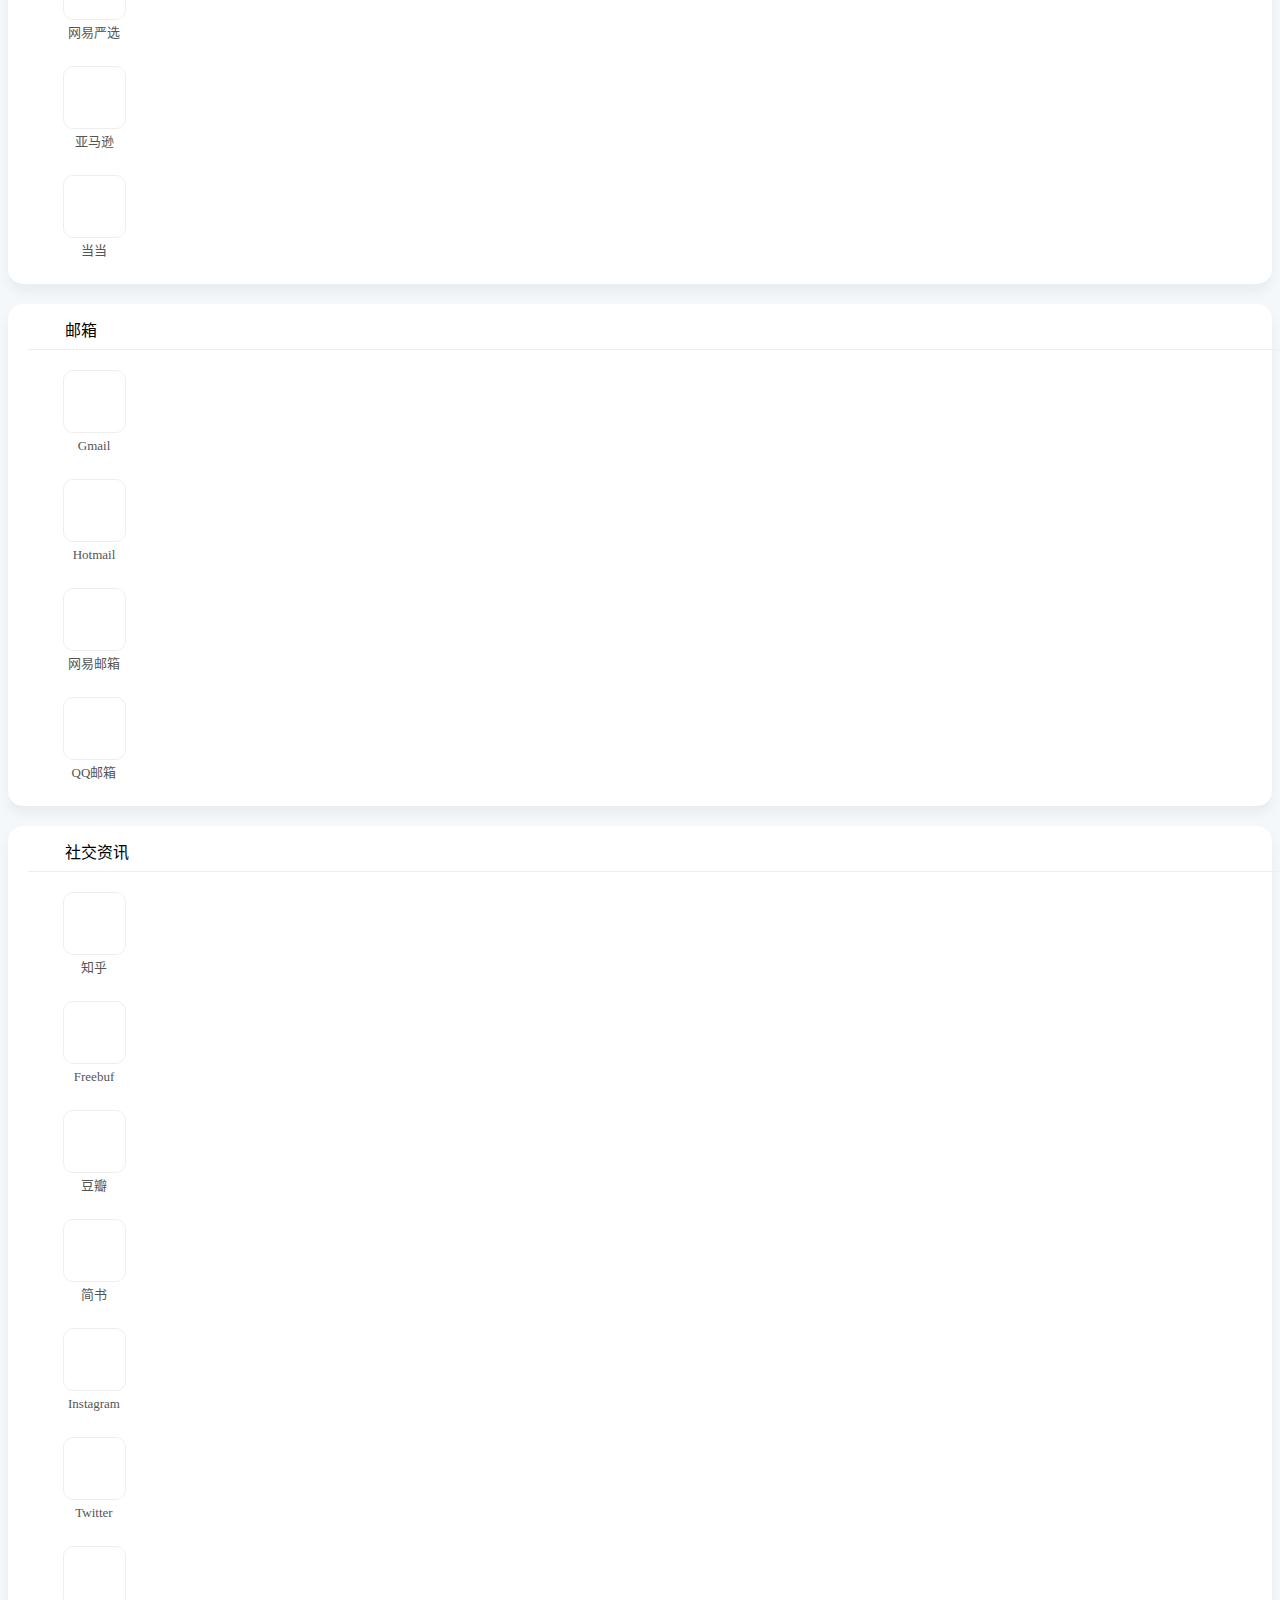
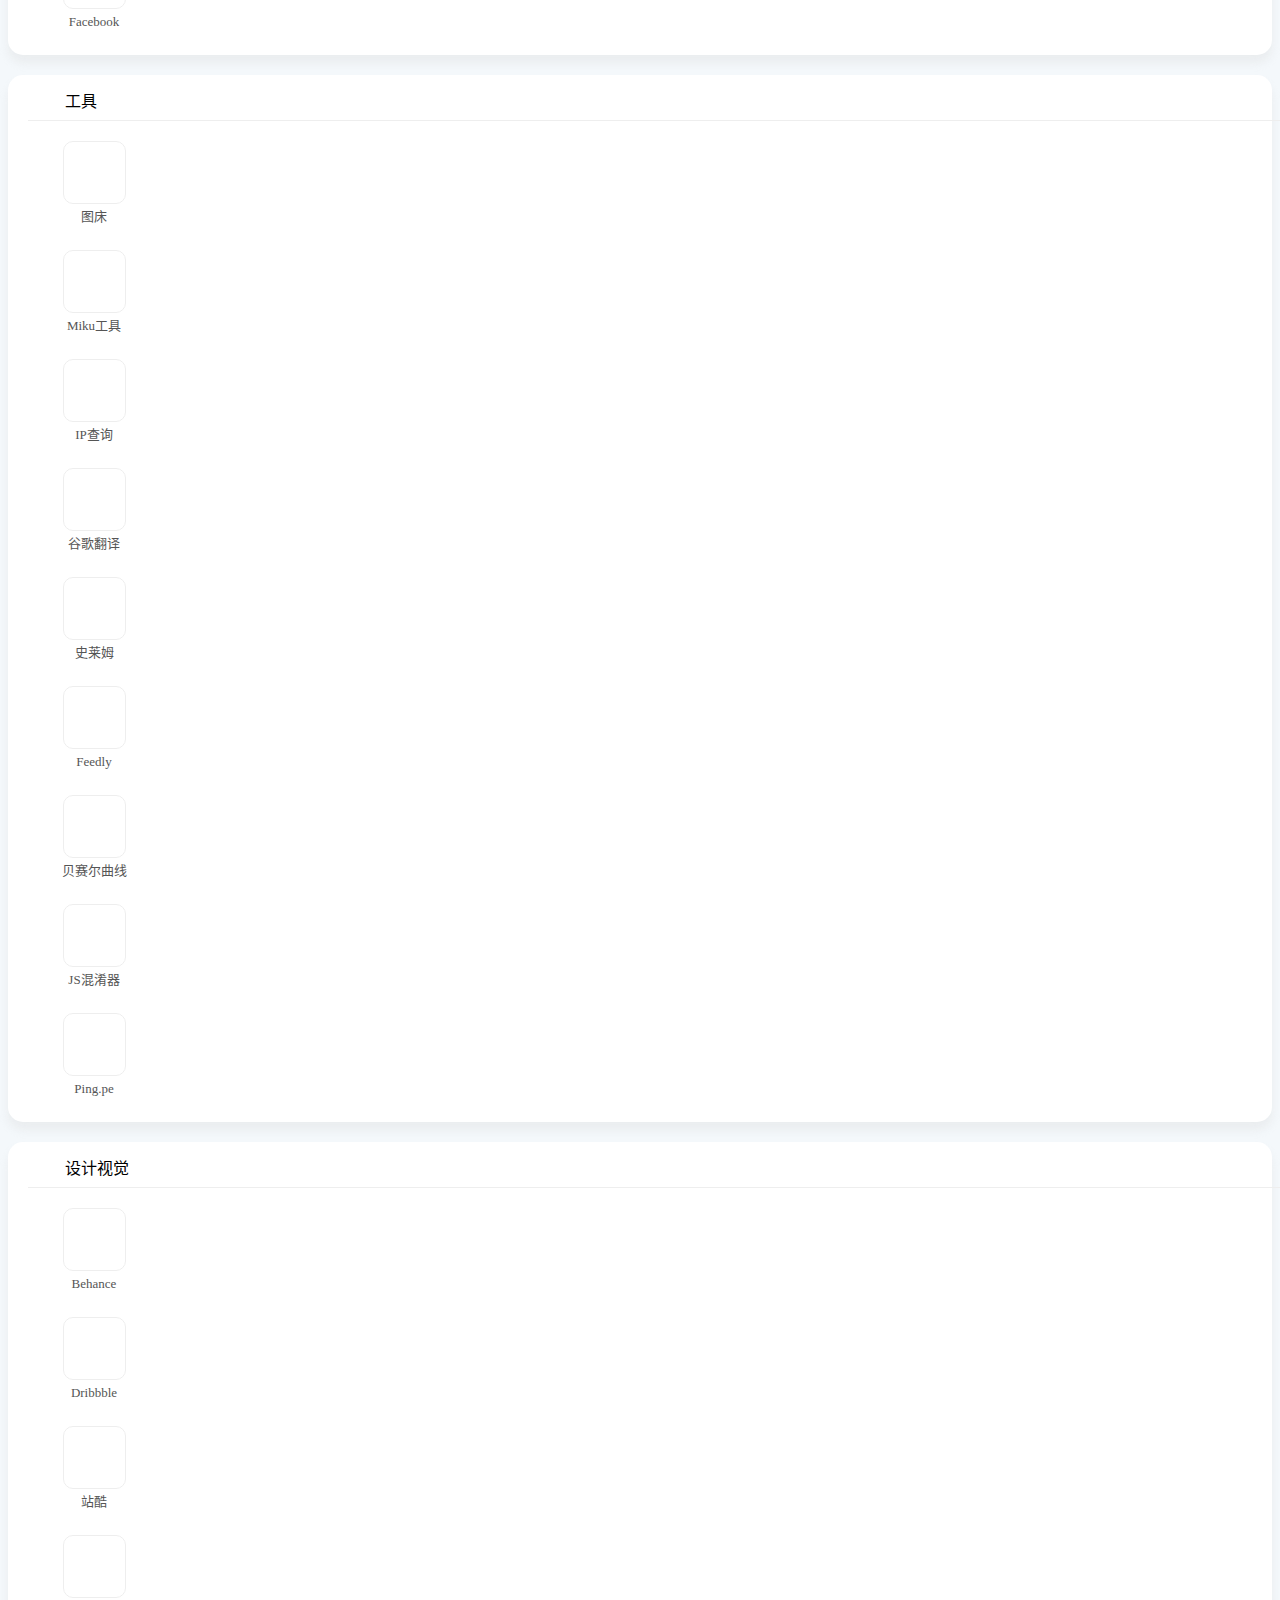
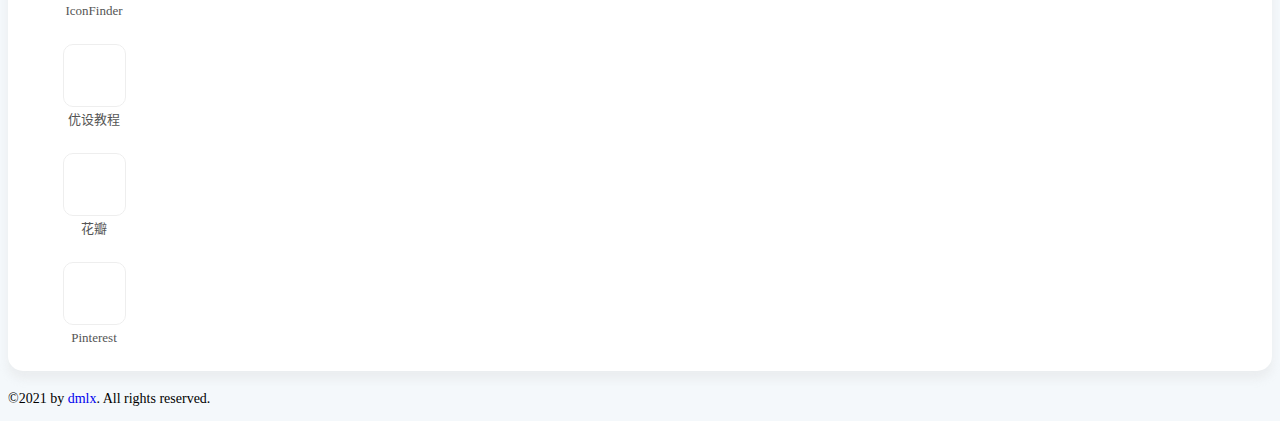
==== commit 11a89c3c: "fast commit" ====
--- a/index.html
+++ b/index.html
@@ -146,7 +146,7 @@
                                 value="https://www.baidu.com/s?wd=" data-placeholder="百度一下"><label
                                 for="type-baidu"><span style="color:#E10602">百度</span></label></li>
                         <li><input hidden="" type="radio" name="type" id="type-google"
-                                value="https://www.google.com.hk/search?hl=zh-CN&q=" data-placeholder="谷歌搜索"><label
+                                value="https://www.google.com.hk/search?q=" data-placeholder="谷歌搜索"><label
                                 for="type-google"><span style="color:#3B83FA">G</span><span
                                     style="color:#F3442C">o</span><span style="color:#FFC300">o</span><span
                                     style="color:#4696F8">g</span><span style="color:#2CAB4E">l</span><span
@@ -160,6 +160,9 @@
                         <li><input hidden="" type="radio" name="type" id="type-quan"
                                 value="https://www.zhihu.com/search?q=" data-placeholder="知乎搜索"><label
                                 for="type-quan"><span style="color:#0066FF">知乎</span></label></li>
+                        <li><input hidden="" type="radio" name="type" id="type-v2ex"
+                                value="https://www.google.com.hk/search?q=site:v2ex.com " data-placeholder="V2EX"><label
+                                for="type-v2ex"><span style="color:#1a1e23">V2EX</span></label></li>
                     </ul>
                 </div>
 
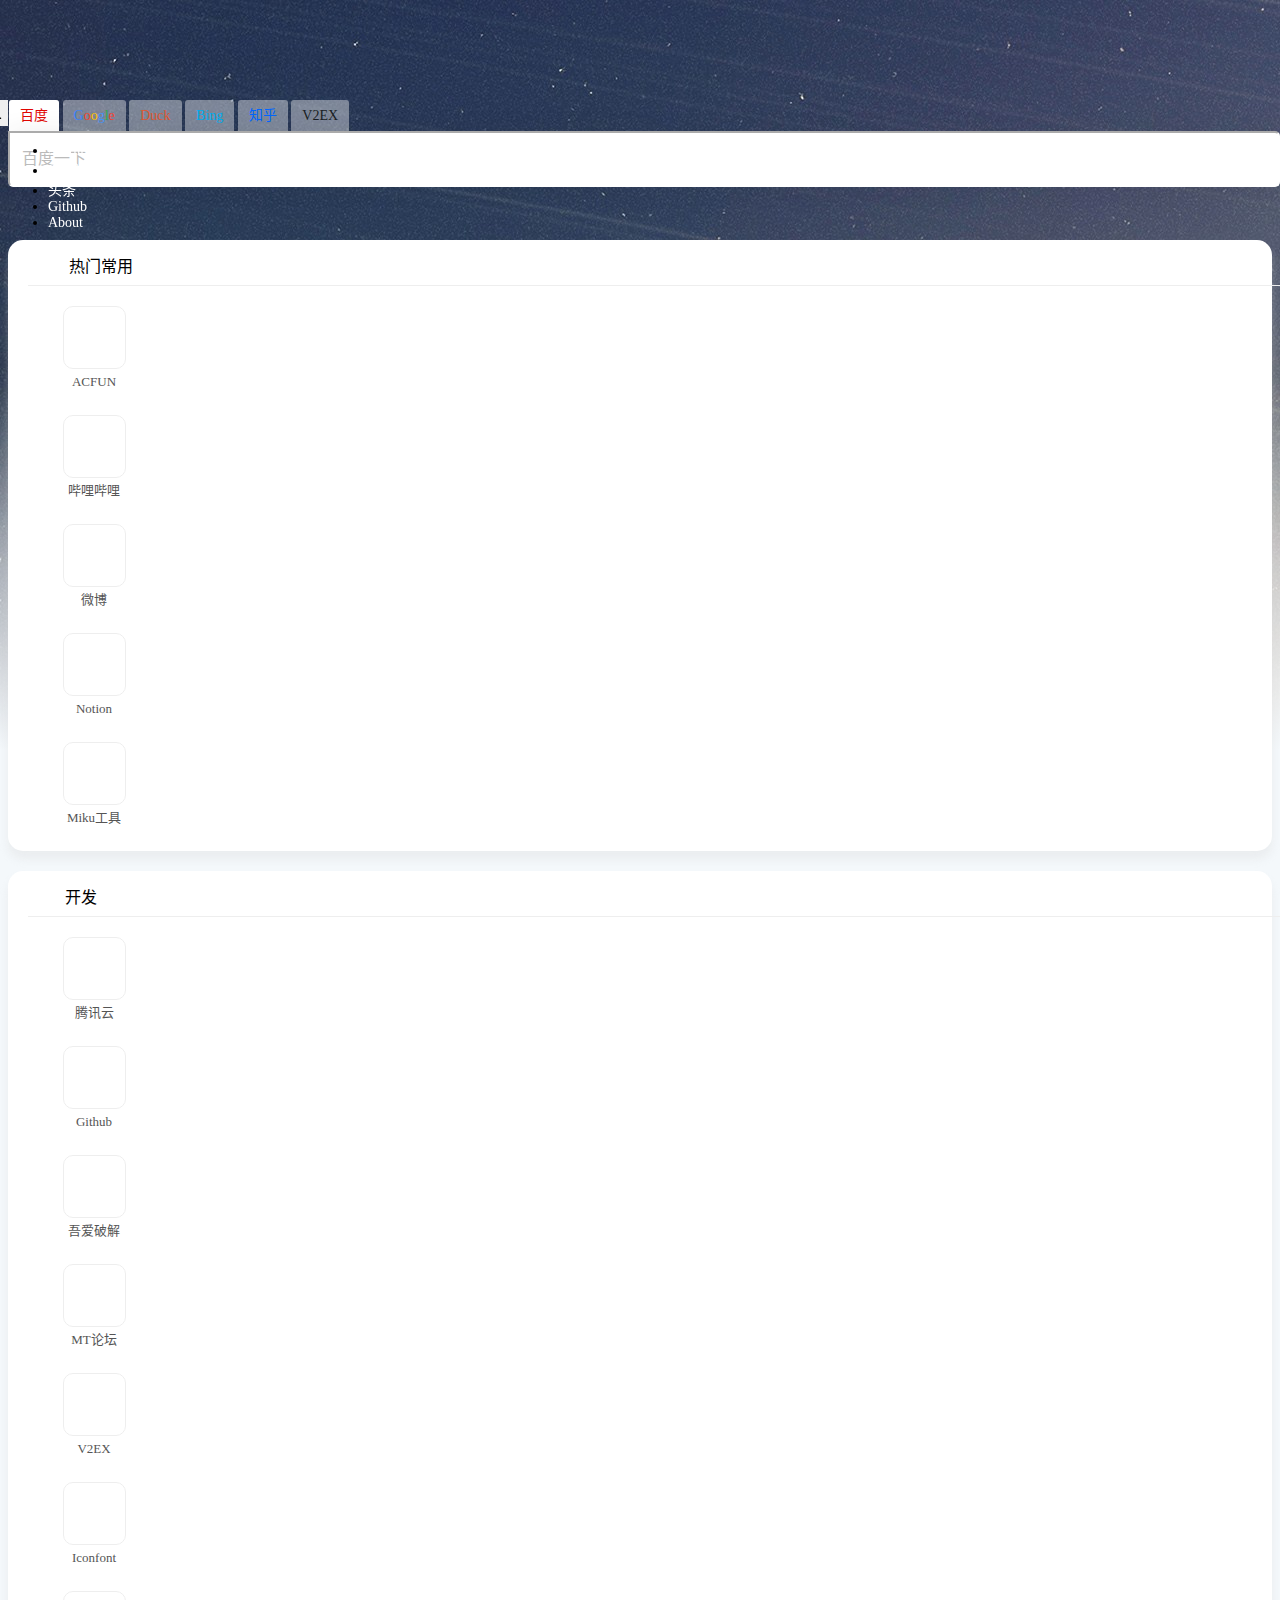
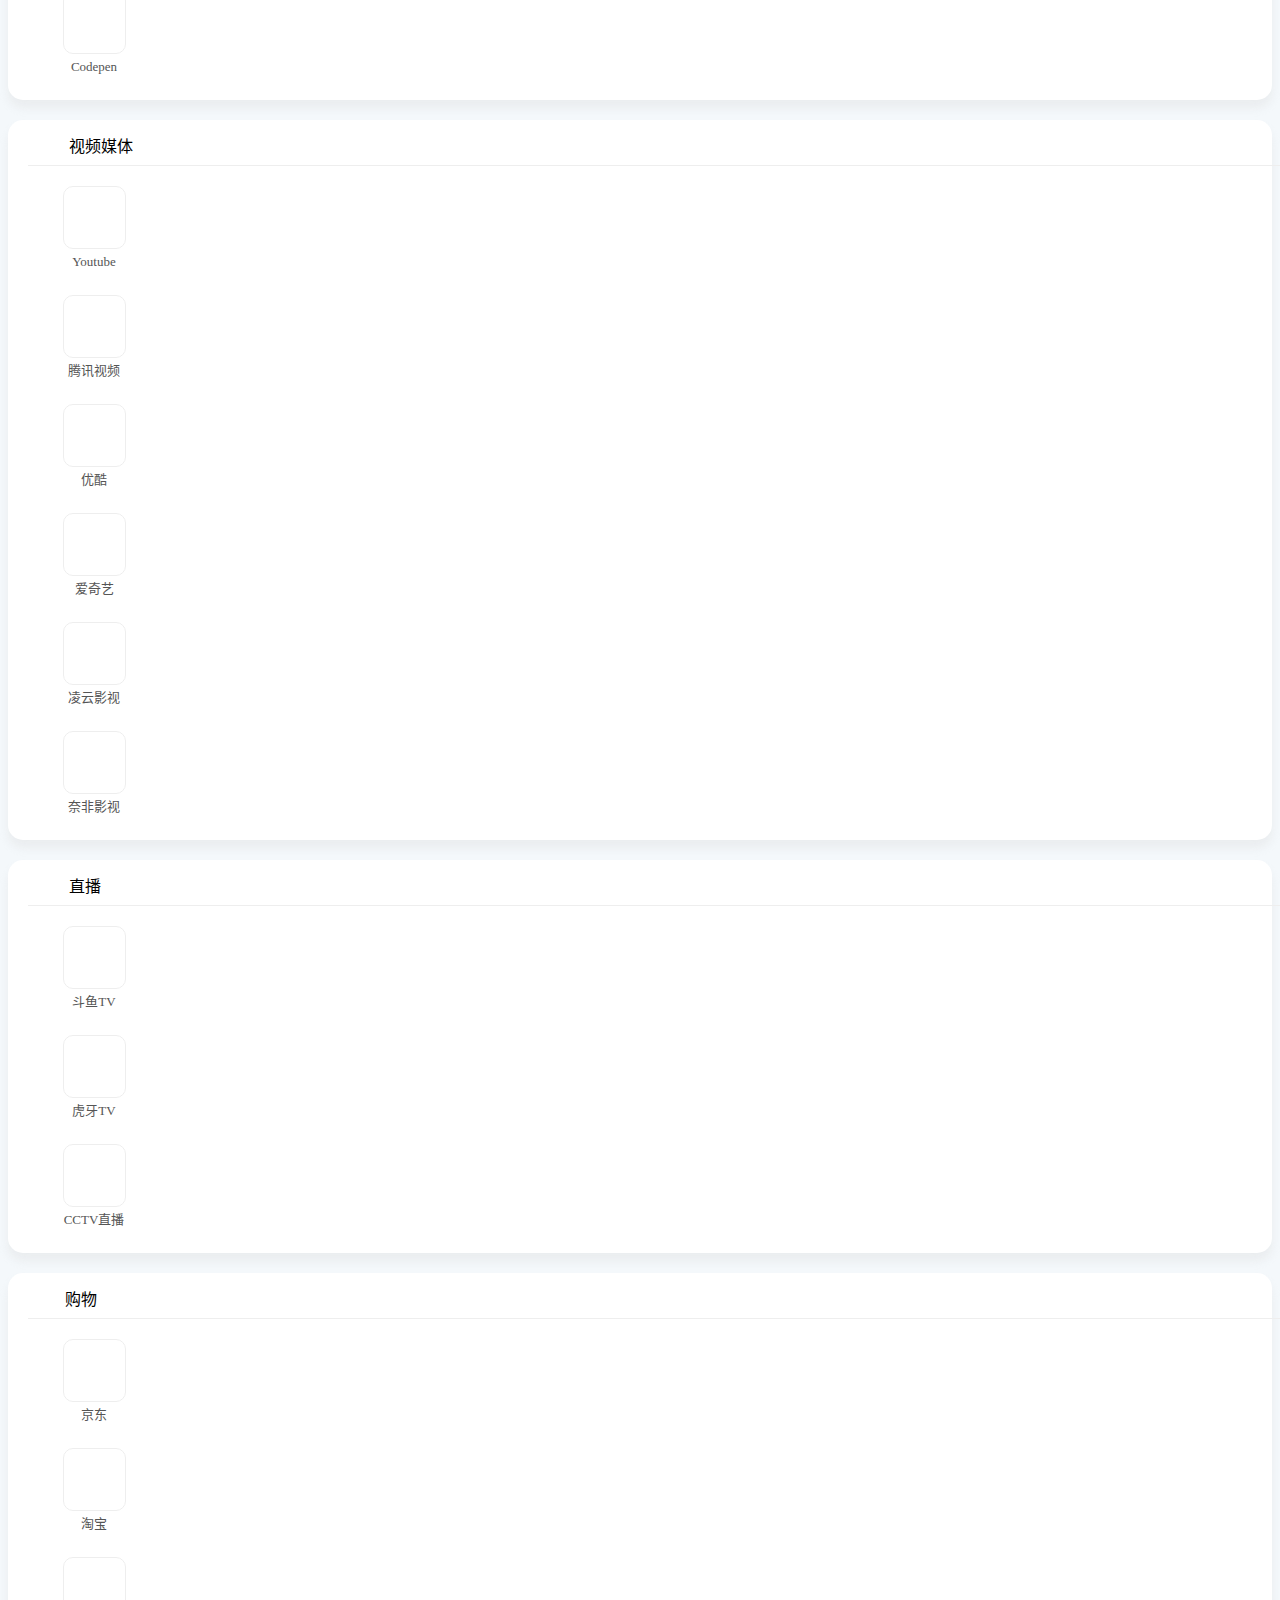
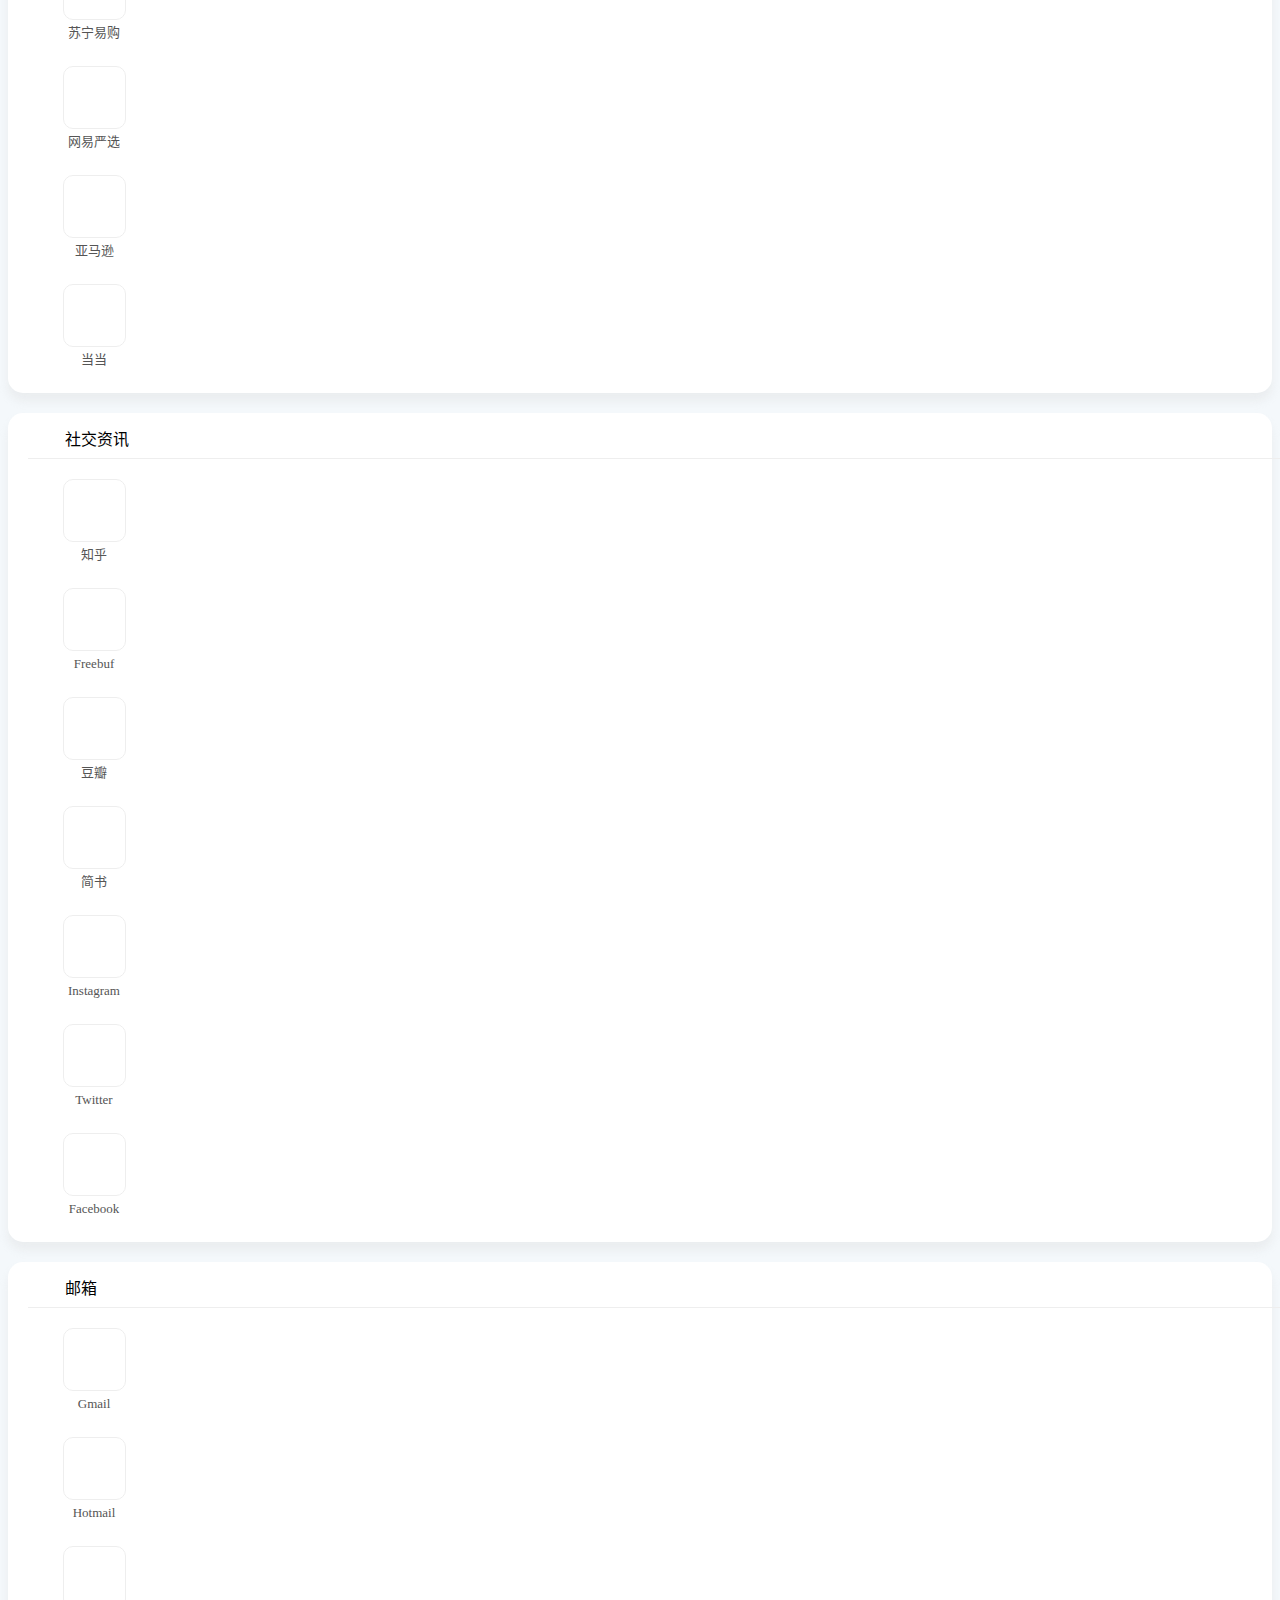
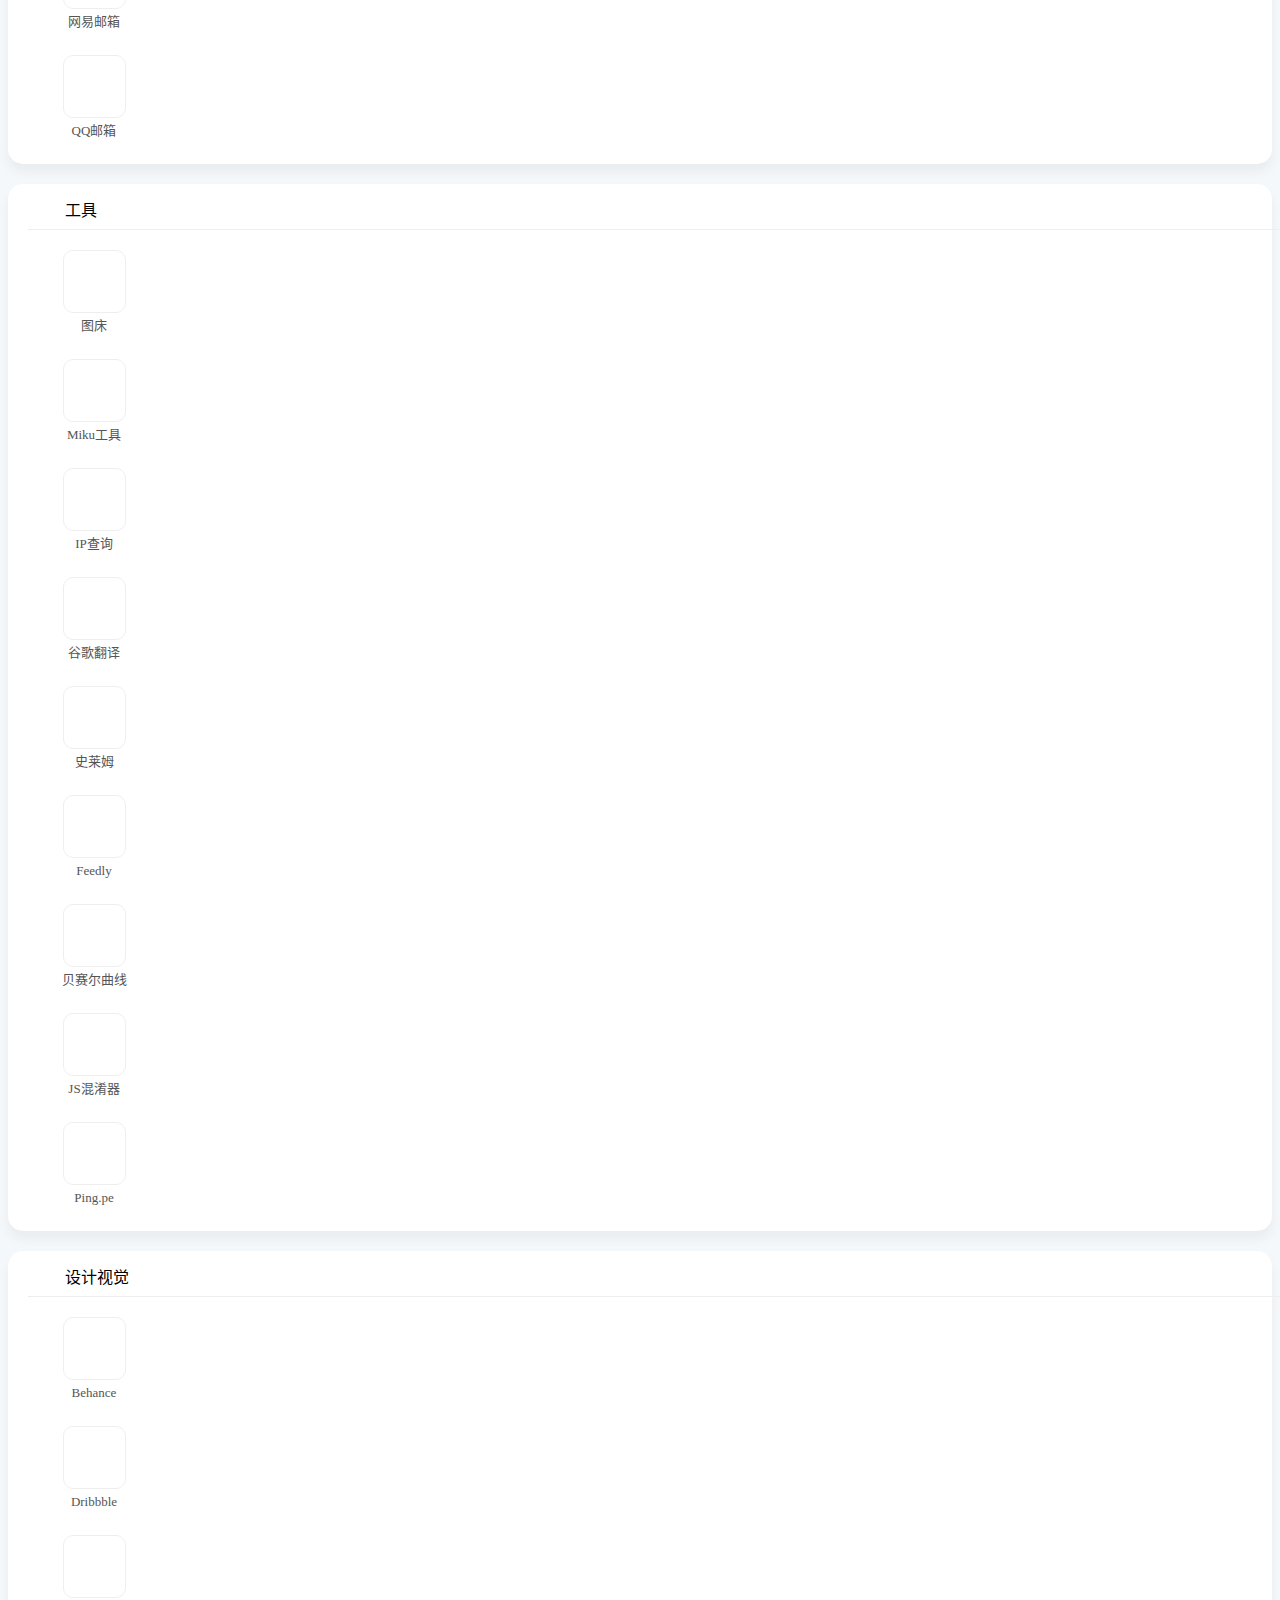
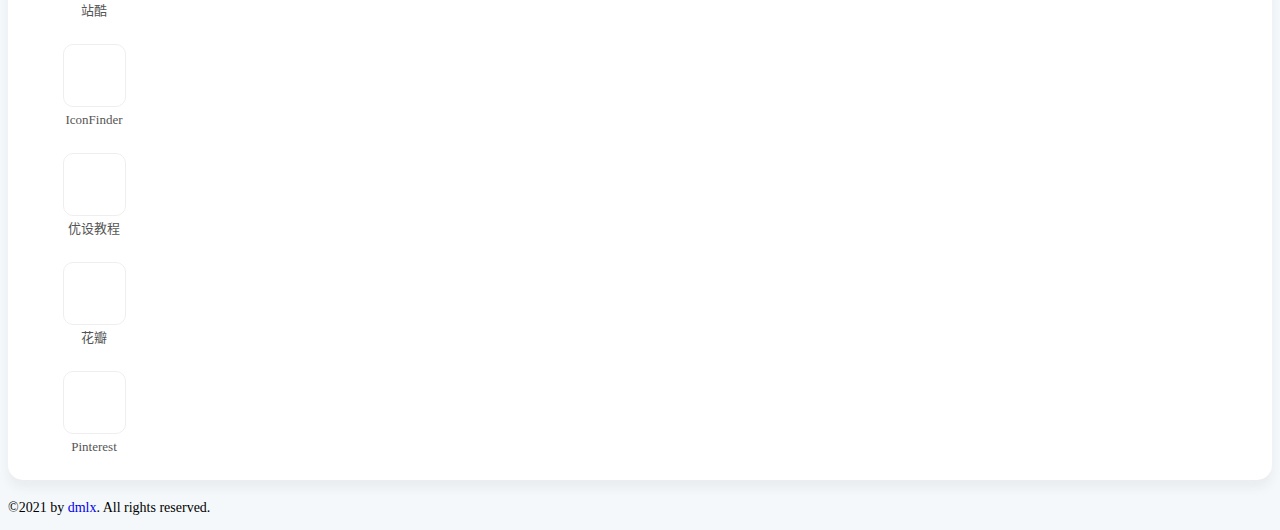
==== commit a6830707: "fast commit" ====
--- a/index.html
+++ b/index.html
@@ -194,15 +194,19 @@
                         <use xlink:href="#icon-bili"></use>
                     </svg><span>哔哩哔哩</span></a></li>
 
-            <li class="col-3 col-sm-3 col-md-3 col-lg-1"><a rel="nofollow" href="https://www.weibo.com"
-                    target="_blank"><svg class="icon" aria-hidden="true">
+            <li class="col-3 col-sm-3 col-md-3 col-lg-1"><a rel="nofollow"
+                    href="https://www.weibo.com/mygroups?gid=110002940186685" target="_blank"><svg class="icon"
+                        aria-hidden="true">
                         <use xlink:href="#icon-weibo"></use>
                     </svg><span>微博</span></a></li>
             <li class="col-3 col-sm-3 col-md-3 col-lg-1"><a rel="nofollow" href="https://www.notion.so"
                     target="_blank"><svg class="icon" aria-hidden="true">
                         <use xlink:href="#icon-notion"></use>
                     </svg><span>Notion</span></a></li>
-
+            <li class="col-3 col-sm-3 col-md-3 col-lg-1"><a rel="nofollow" href="https://tools.miku.ac/"
+                    target="_blank"><svg class="icon" aria-hidden="true">
+                        <use xlink:href="#icon-ai-tool"></use>
+                    </svg><span>Miku工具</span></a></li>
 
         </ul>
         <ul class="mylist row">
@@ -322,6 +326,40 @@
                         <use xlink:href="#icon-dangdang"></use>
                     </svg><span>当当</span></a></li>
         </ul>
+        <ul class="mylist row">
+            <li class="title"><svg class="icon" aria-hidden="true">
+                    <use xlink:href="#icon-msg"></use>
+                </svg>社交资讯</li>
+            <li class="col-3 col-sm-3 col-md-3 col-lg-1"><a rel="nofollow" href="https://www.zhihu.com/"
+                    target="_blank"><svg class="icon" aria-hidden="true">
+                        <use xlink:href="#icon-zhihu"></use>
+                    </svg><span>知乎</span></a></li>
+            <li class="col-3 col-sm-3 col-md-3 col-lg-1"><a rel="nofollow" href="https://www.freebuf.com/"
+                    target="_blank"><svg class="icon" aria-hidden="true">
+                        <use xlink:href="#icon-anquan"></use>
+                    </svg><span>Freebuf</span></a></li>
+            <li class="col-3 col-sm-3 col-md-3 col-lg-1"><a rel="nofollow" href="https://www.douban.com/"
+                    target="_blank"><svg class="icon" aria-hidden="true">
+                        <use xlink:href="#icon-douban"></use>
+                    </svg><span>豆瓣</span></a></li>
+            <li class="col-3 col-sm-3 col-md-3 col-lg-1"><a rel="nofollow" href="https://www.jianshu.com/"
+                    target="_blank"><svg class="icon" aria-hidden="true">
+                        <use xlink:href="#icon-jianshu"></use>
+                    </svg><span>简书</span></a></li>
+
+            <li class="col-3 col-sm-3 col-md-3 col-lg-1"><a rel="nofollow" href="https://www.instagram.com"
+                    target="_blank"><svg class="icon" aria-hidden="true">
+                        <use xlink:href="#icon-instagram"></use>
+                    </svg><span>Instagram</span></a></li>
+            <li class="col-3 col-sm-3 col-md-3 col-lg-1"><a rel="nofollow" href="https://www.twitter.com"
+                    target="_blank"><svg class="icon" aria-hidden="true">
+                        <use xlink:href="#icon-twitter"></use>
+                    </svg><span>Twitter</span></a></li>
+            <li class="col-3 col-sm-3 col-md-3 col-lg-1"><a rel="nofollow" href="https://www.facebook.com"
+                    target="_blank"><svg class="icon" aria-hidden="true">
+                        <use xlink:href="#icon-facebook"></use>
+                    </svg><span>Facebook</span></a></li>
+        </ul>
 
         <ul class="mylist row">
             <li class="title"><svg class="icon" aria-hidden="true">
@@ -345,47 +383,13 @@
                     </svg><span>QQ邮箱</span></a></li>
 
         </ul>
-        <ul class="mylist row">
-            <li class="title"><svg class="icon" aria-hidden="true">
-                    <use xlink:href="#icon-msg"></use>
-                </svg>社交资讯</li>
-            <li class="col-3 col-sm-3 col-md-3 col-lg-1"><a rel="nofollow" href="https://www.zhihu.com/"
-                    target="_blank"><svg class="icon" aria-hidden="true">
-                        <use xlink:href="#icon-zhihu"></use>
-                    </svg><span>知乎</span></a></li>
-            <li class="col-3 col-sm-3 col-md-3 col-lg-1"><a rel="nofollow" href="https://www.freebuf.com/"
-                    target="_blank"><svg class="icon" aria-hidden="true">
-                        <use xlink:href="#icon-anquan"></use>
-                    </svg><span>Freebuf</span></a></li>
-            <li class="col-3 col-sm-3 col-md-3 col-lg-1"><a rel="nofollow" href="https://www.douban.com/"
-                    target="_blank"><svg class="icon" aria-hidden="true">
-                        <use xlink:href="#icon-douban"></use>
-                    </svg><span>豆瓣</span></a></li>
-            <li class="col-3 col-sm-3 col-md-3 col-lg-1"><a rel="nofollow" href="https://www.jianshu.com/"
-                    target="_blank"><svg class="icon" aria-hidden="true">
-                        <use xlink:href="#icon-jianshu"></use>
-                    </svg><span>简书</span></a></li>
-
-            <li class="col-3 col-sm-3 col-md-3 col-lg-1"><a rel="nofollow" href="https://www.instagram.com"
-                    target="_blank"><svg class="icon" aria-hidden="true">
-                        <use xlink:href="#icon-instagram"></use>
-                    </svg><span>Instagram</span></a></li>
-            <li class="col-3 col-sm-3 col-md-3 col-lg-1"><a rel="nofollow" href="https://www.twitter.com"
-                    target="_blank"><svg class="icon" aria-hidden="true">
-                        <use xlink:href="#icon-twitter"></use>
-                    </svg><span>Twitter</span></a></li>
-            <li class="col-3 col-sm-3 col-md-3 col-lg-1"><a rel="nofollow" href="https://www.facebook.com"
-                    target="_blank"><svg class="icon" aria-hidden="true">
-                        <use xlink:href="#icon-facebook"></use>
-                    </svg><span>Facebook</span></a></li>
-        </ul>
 
         <ul class="mylist row">
             <li class="title"><svg class="icon" aria-hidden="true">
                     <use xlink:href="#icon-ai-tool"></use>
                 </svg>工具</li>
-            <li class="col-3 col-sm-3 col-md-3 col-lg-1"><a rel="nofollow" href="https://www.iconfont.cn/"
-                    target="_blank"><svg class="icon" aria-hidden="true">
+            <li class="col-3 col-sm-3 col-md-3 col-lg-1"><a rel="nofollow" href="https://sm.ms/" target="_blank"><svg
+                        class="icon" aria-hidden="true">
                         <use xlink:href="#icon-imgur"></use>
                     </svg><span>图床</span></a></li>
             <li class="col-3 col-sm-3 col-md-3 col-lg-1"><a rel="nofollow" href="https://tools.miku.ac/"
@@ -486,6 +490,7 @@
             62, 77,
             "||function|target|document|value|return|type|querySelector|checked||||||||||||||||||||||||||var|input|name|search|addEventListener|window|parentNode|action|localStorage|classList|newWindow|focus|superSearch|current|placeholder|length|for|change|querySelectorAll|setItem|new|open|add|getAttribute|Date|getItem|href|void|preventDefault|text|location|data|blank|removeAttribute|set|super|fm|_blank|group|remove|submit|setAttribute"
             .split("|"), 0, {}));
+        document.getElementById("search-text").focus();
     </script>
     <script src="https://cdn.jsdelivr.net/npm/bootstrap@4.5.0/dist/js/bootstrap.min.js"
         integrity="sha384-OgVRvuATP1z7JjHLkuOU7Xw704+h835Lr+6QL9UvYjZE3Ipu6Tp75j7Bh/kR0JKI" crossorigin="anonymous">
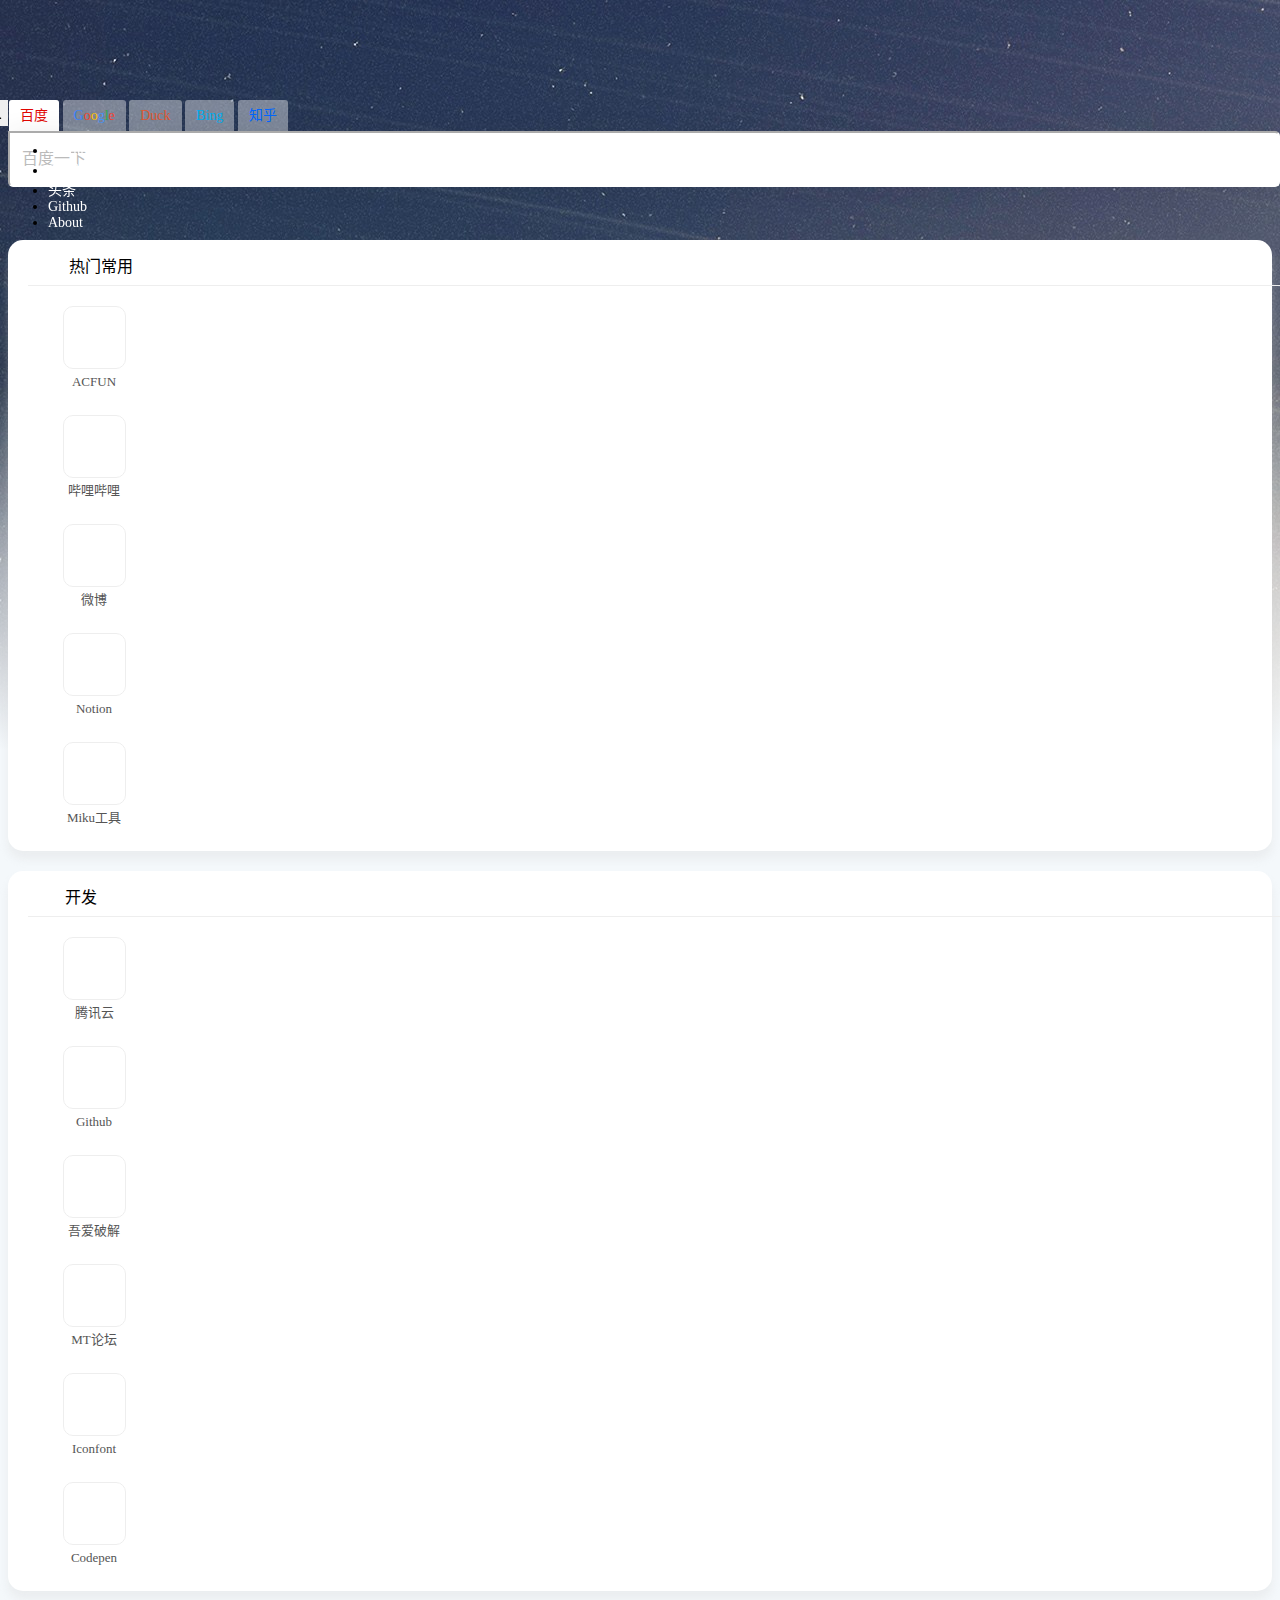
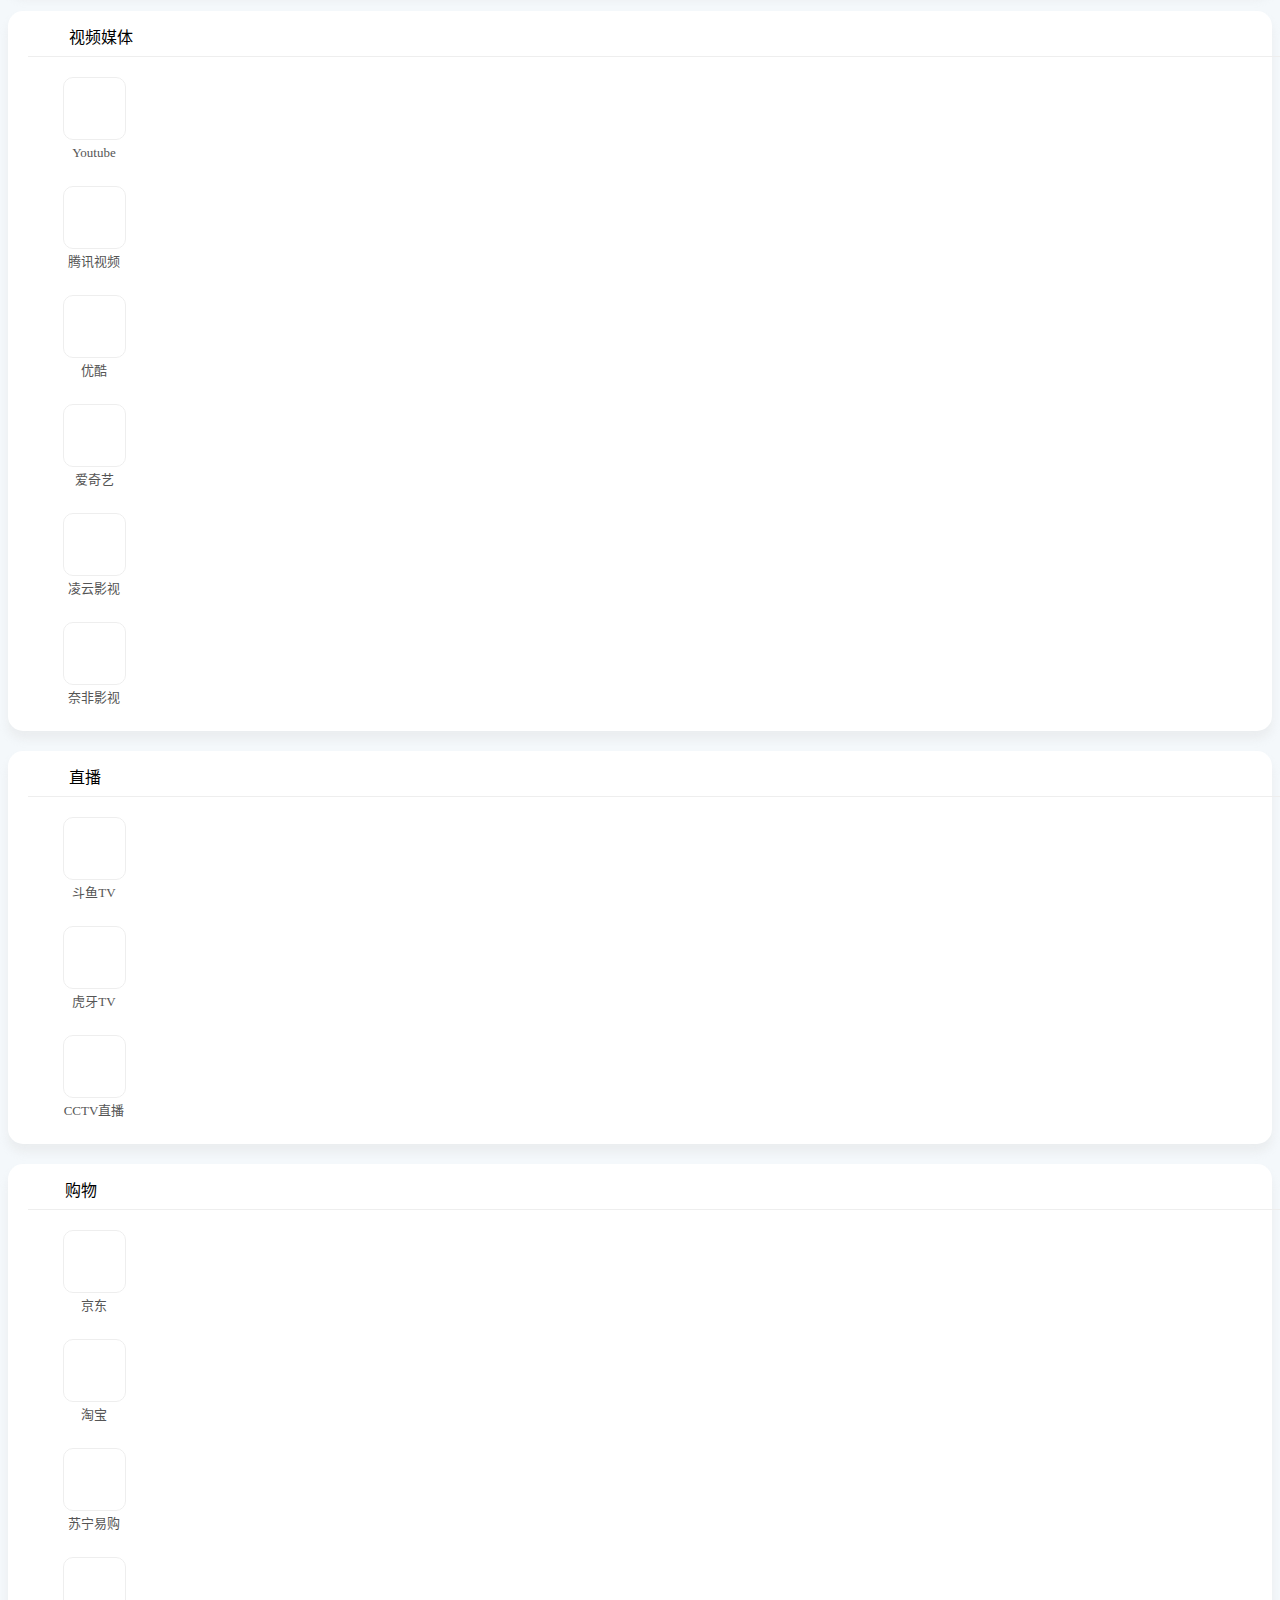
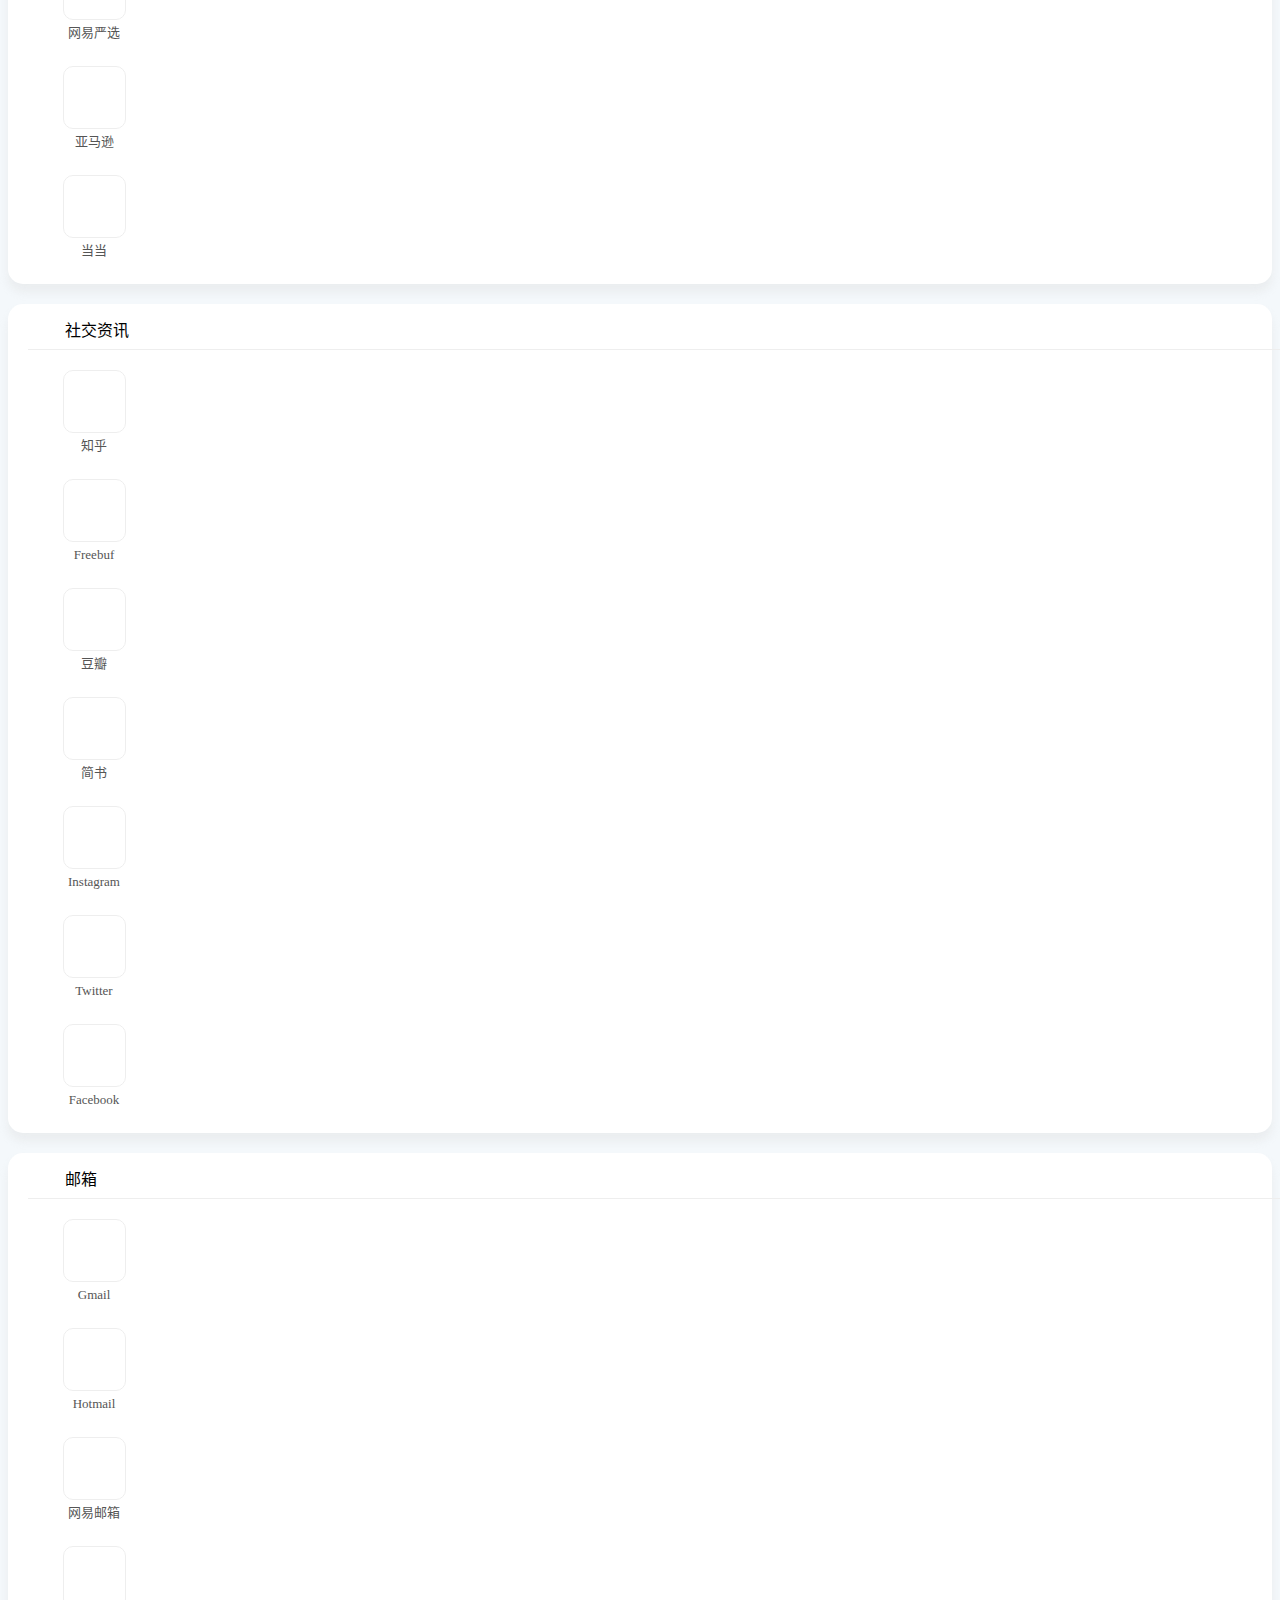
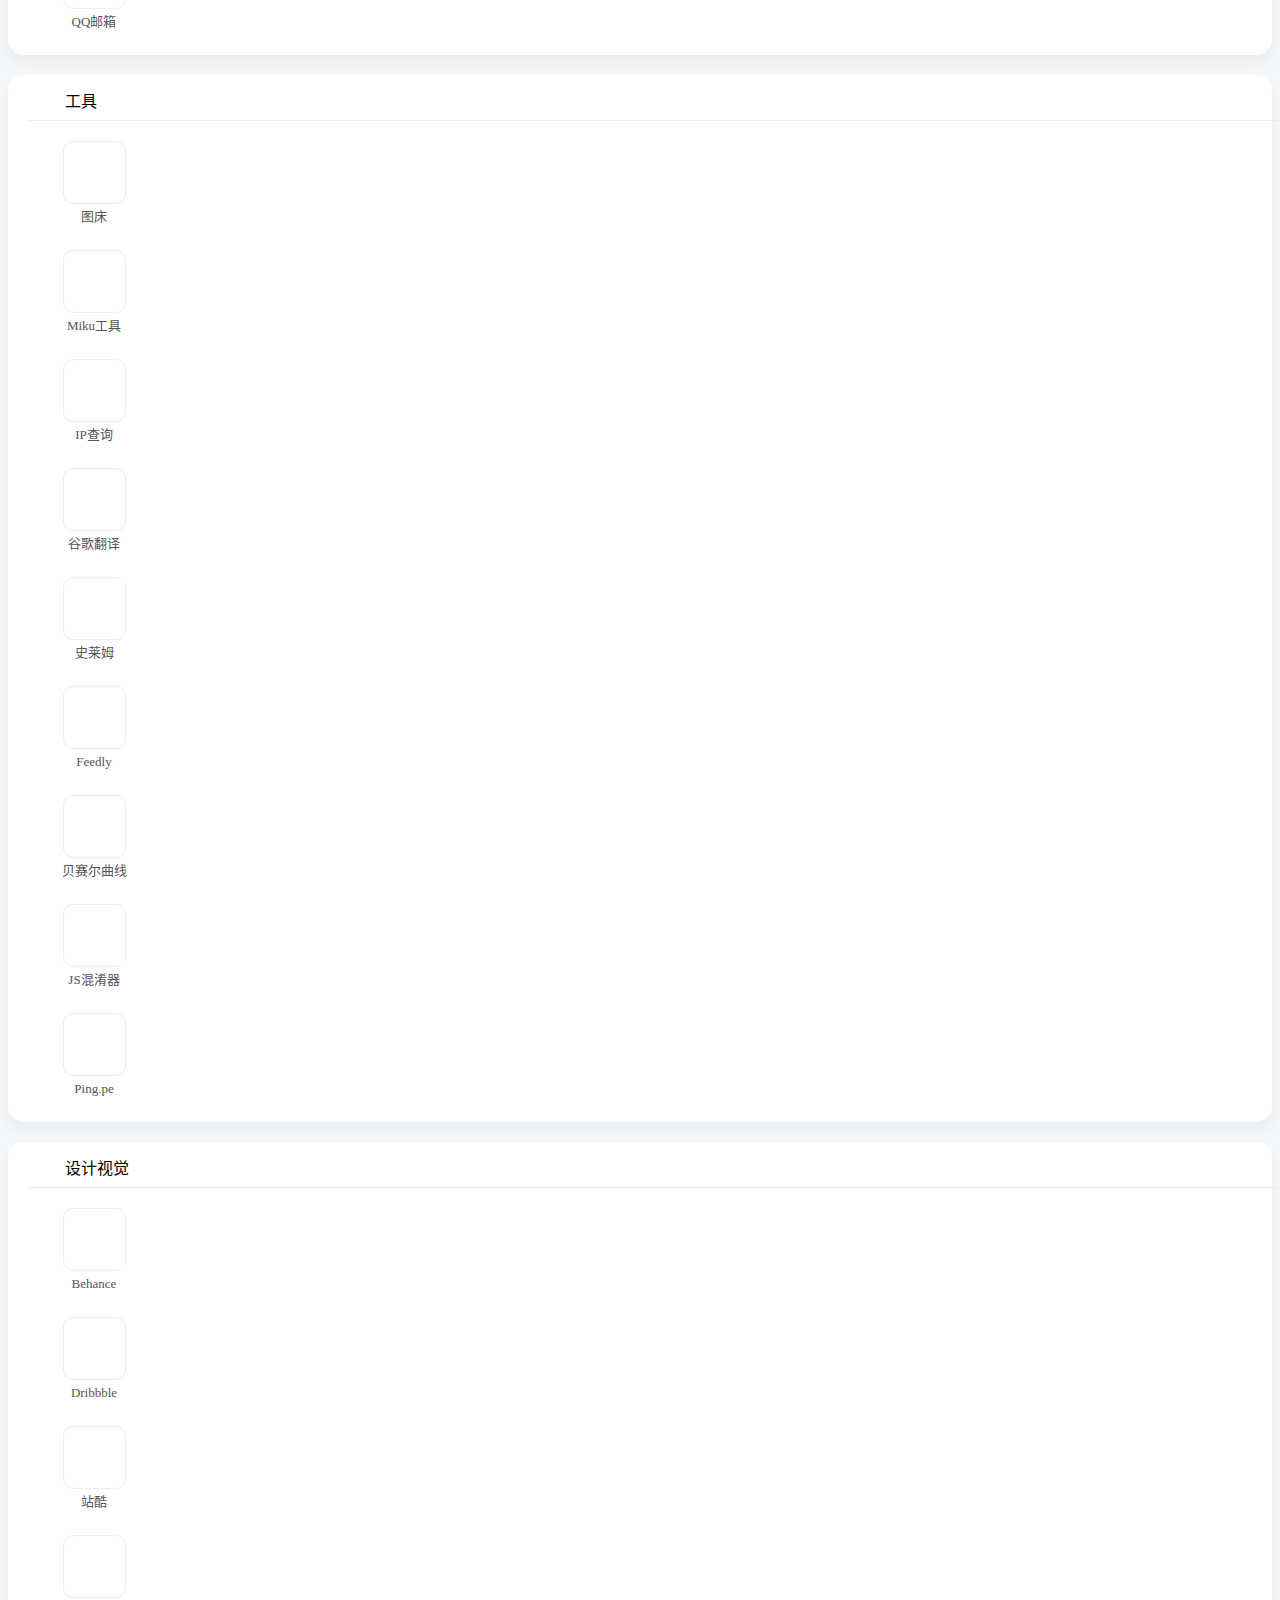
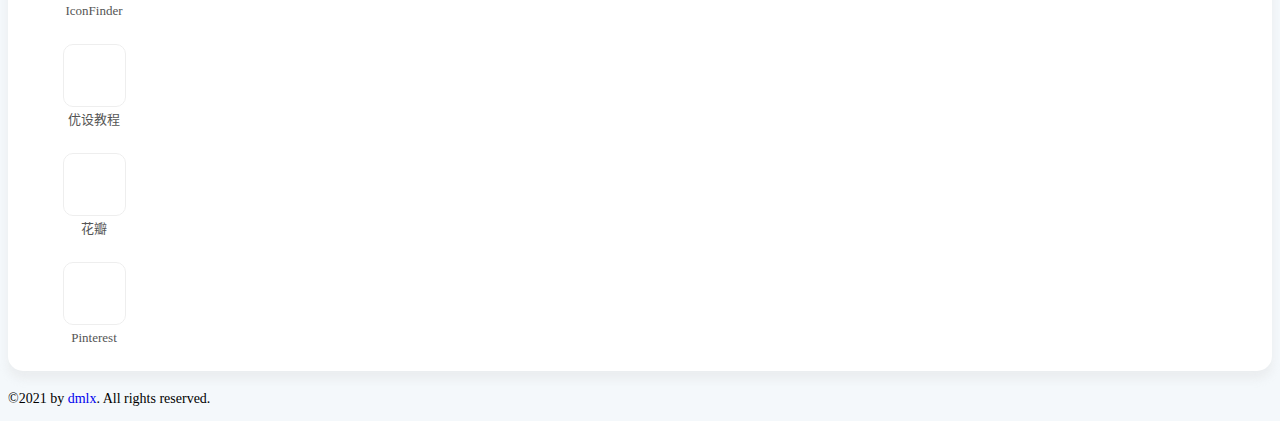
==== commit 31399213: "fast commit" ====
--- a/index.html
+++ b/index.html
@@ -123,7 +123,7 @@
                         "alertIconSize": 16,
                         "padding": "8px 8px 8px 8px",
                         "shadow": "1",
-                        "language": "auto",
+                        "language": "zh",
                         "borderRadius": 5,
                         "fixed": "false",
                         "vertical": "middle",
@@ -160,9 +160,7 @@
                         <li><input hidden="" type="radio" name="type" id="type-quan"
                                 value="https://www.zhihu.com/search?q=" data-placeholder="知乎搜索"><label
                                 for="type-quan"><span style="color:#0066FF">知乎</span></label></li>
-                        <li><input hidden="" type="radio" name="type" id="type-v2ex"
-                                value="https://www.google.com.hk/search?q=site:v2ex.com " data-placeholder="V2EX"><label
-                                for="type-v2ex"><span style="color:#1a1e23">V2EX</span></label></li>
+
                     </ul>
                 </div>
 
@@ -231,10 +229,6 @@
                         <use xlink:href="#icon-mt"></use>
                     </svg><span>MT论坛</span></a></li>
 
-            <li class="col-3 col-sm-3 col-md-3 col-lg-1"><a rel="nofollow" href="https://www.v2ex.com/"
-                    target="_blank"><svg class="icon" aria-hidden="true">
-                        <use xlink:href="#icon-v2ex"></use>
-                    </svg><span>V2EX</span></a></li>
 
             <li class="col-3 col-sm-3 col-md-3 col-lg-1"><a rel="nofollow" href="https://www.iconfont.cn/"
                     target="_blank"><svg class="icon" aria-hidden="true">
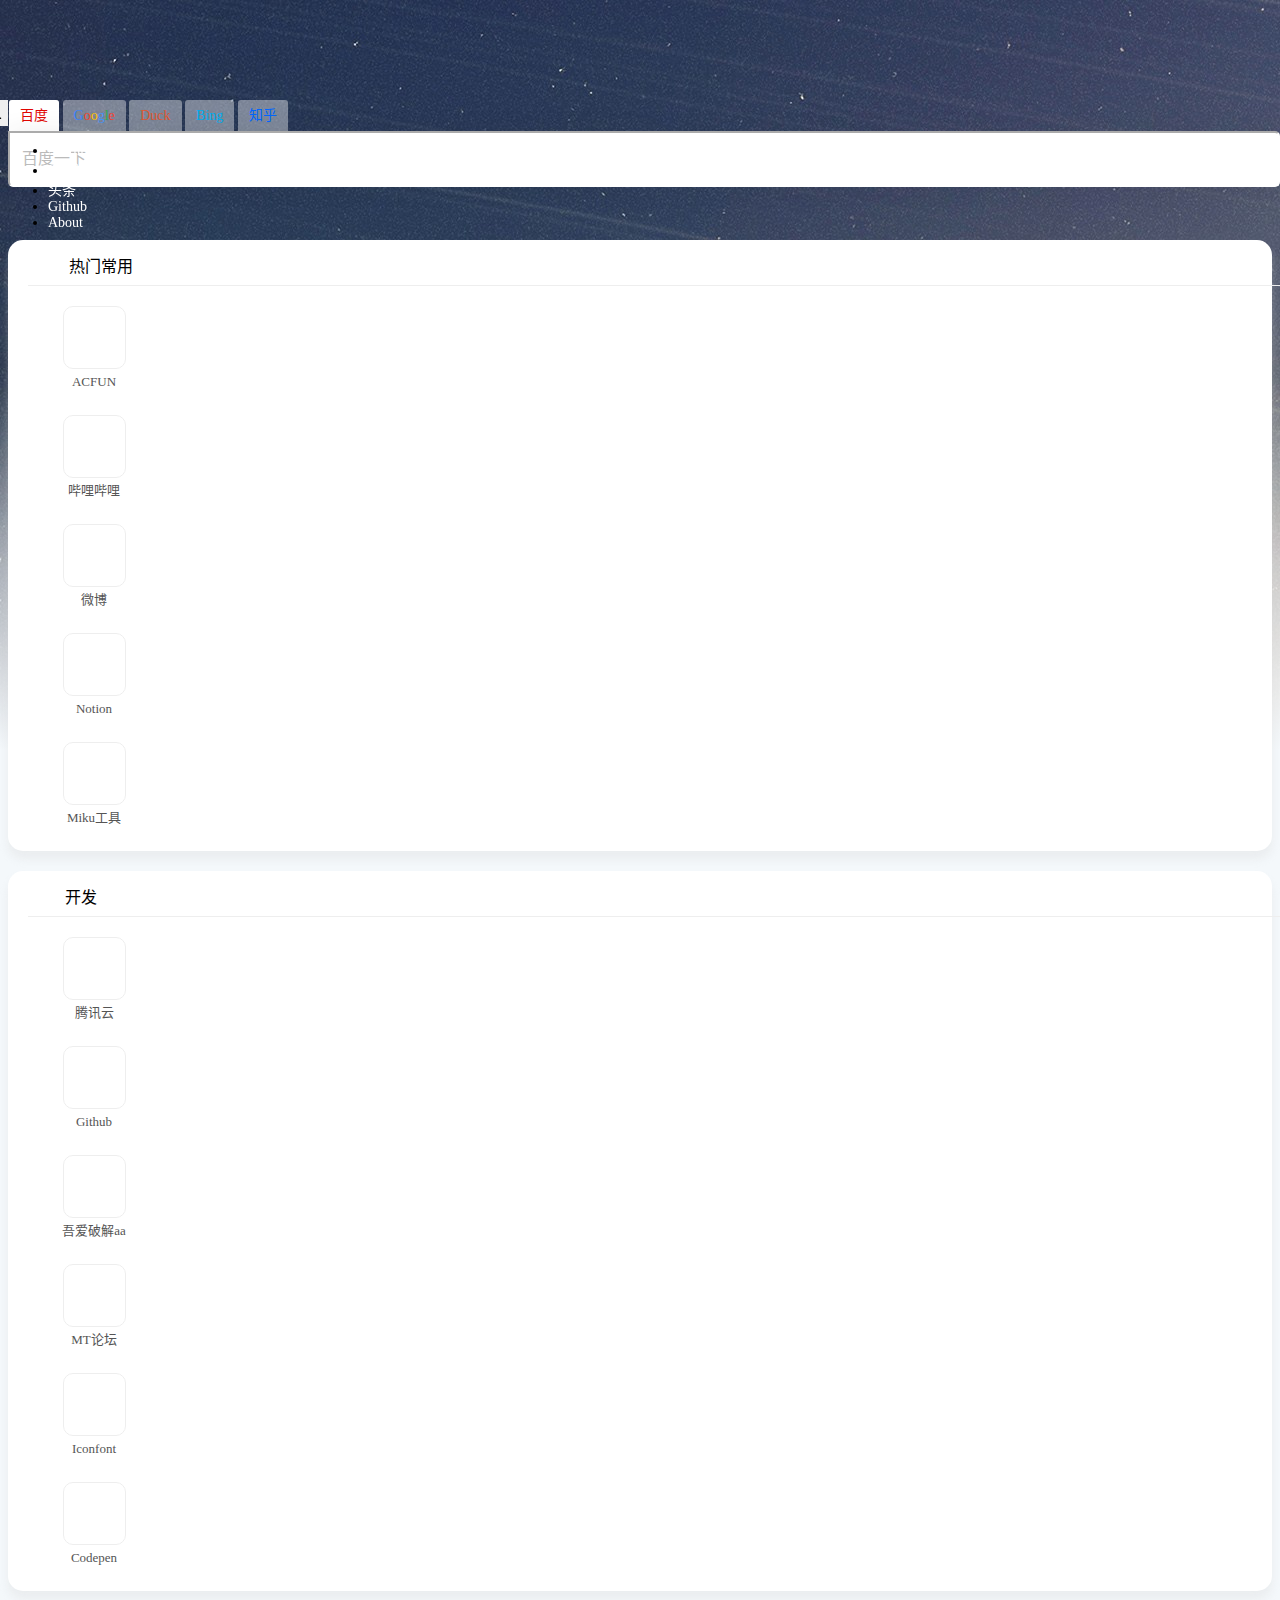
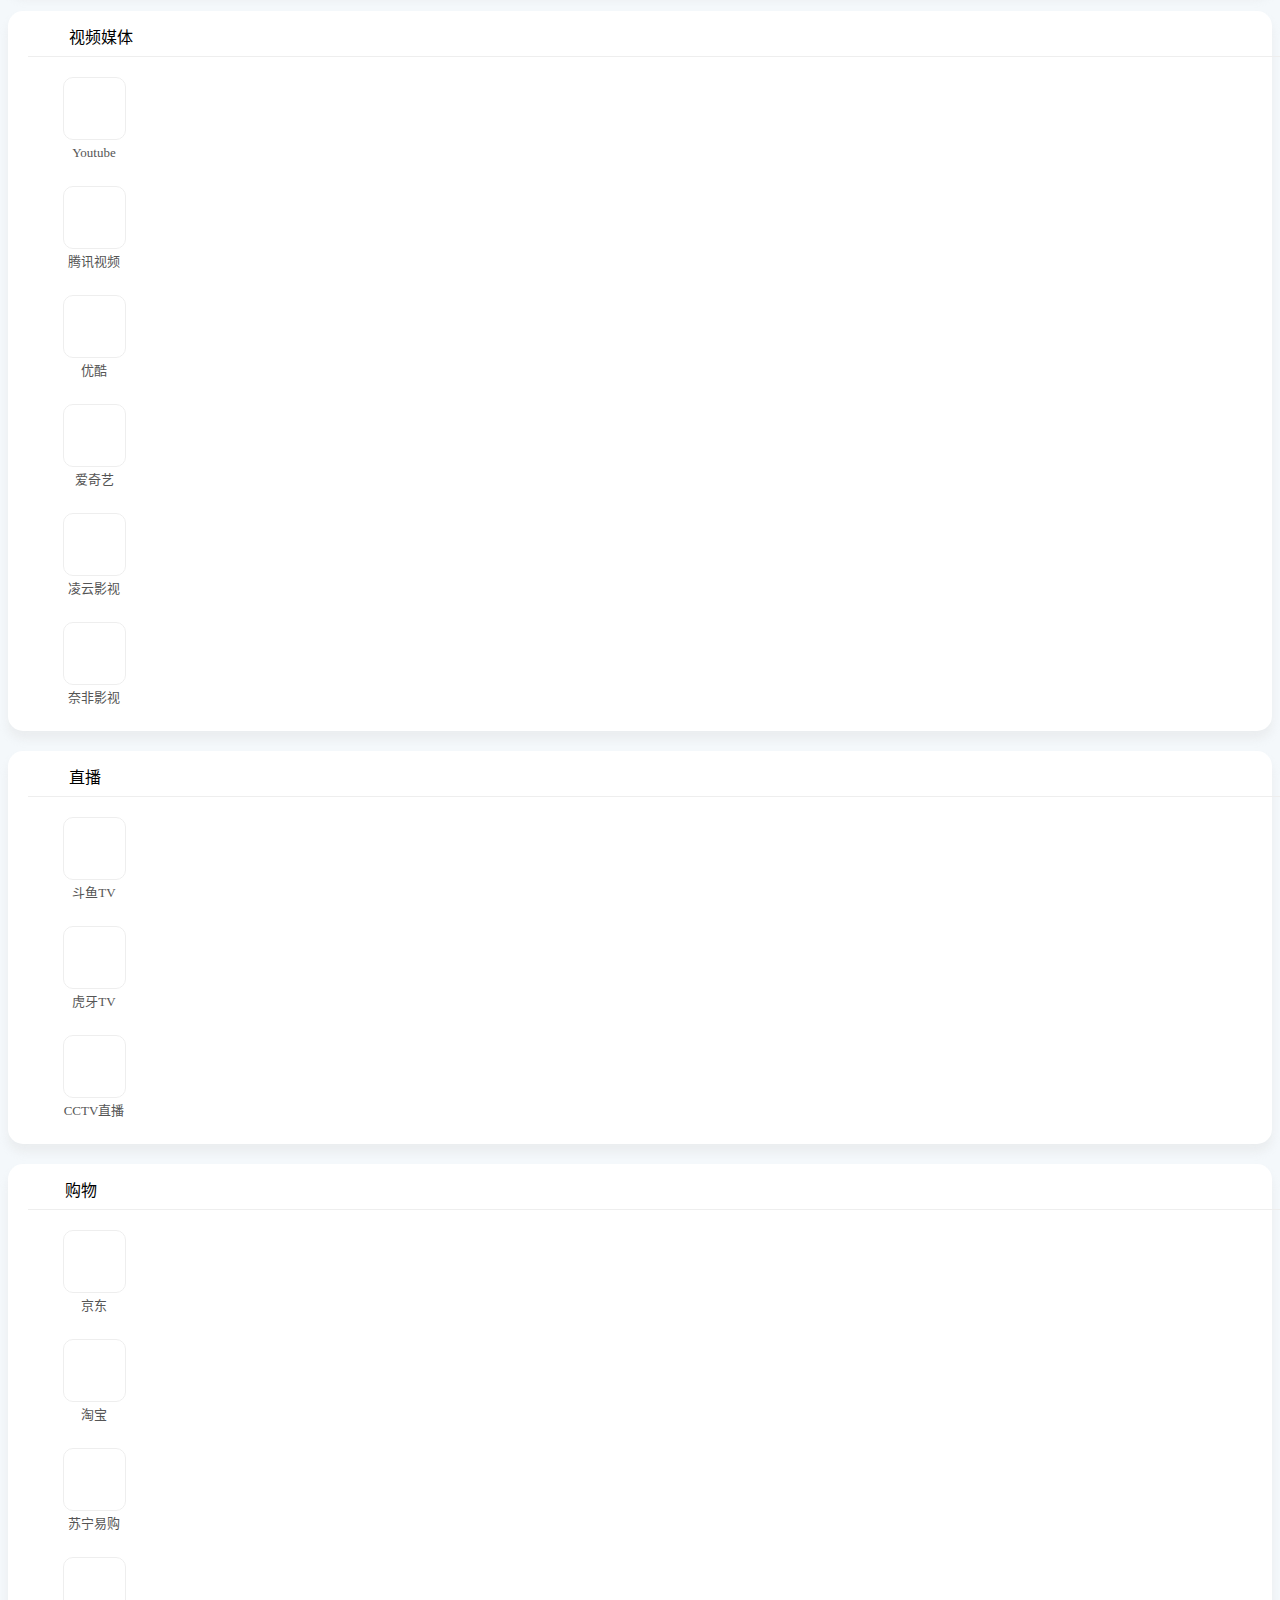
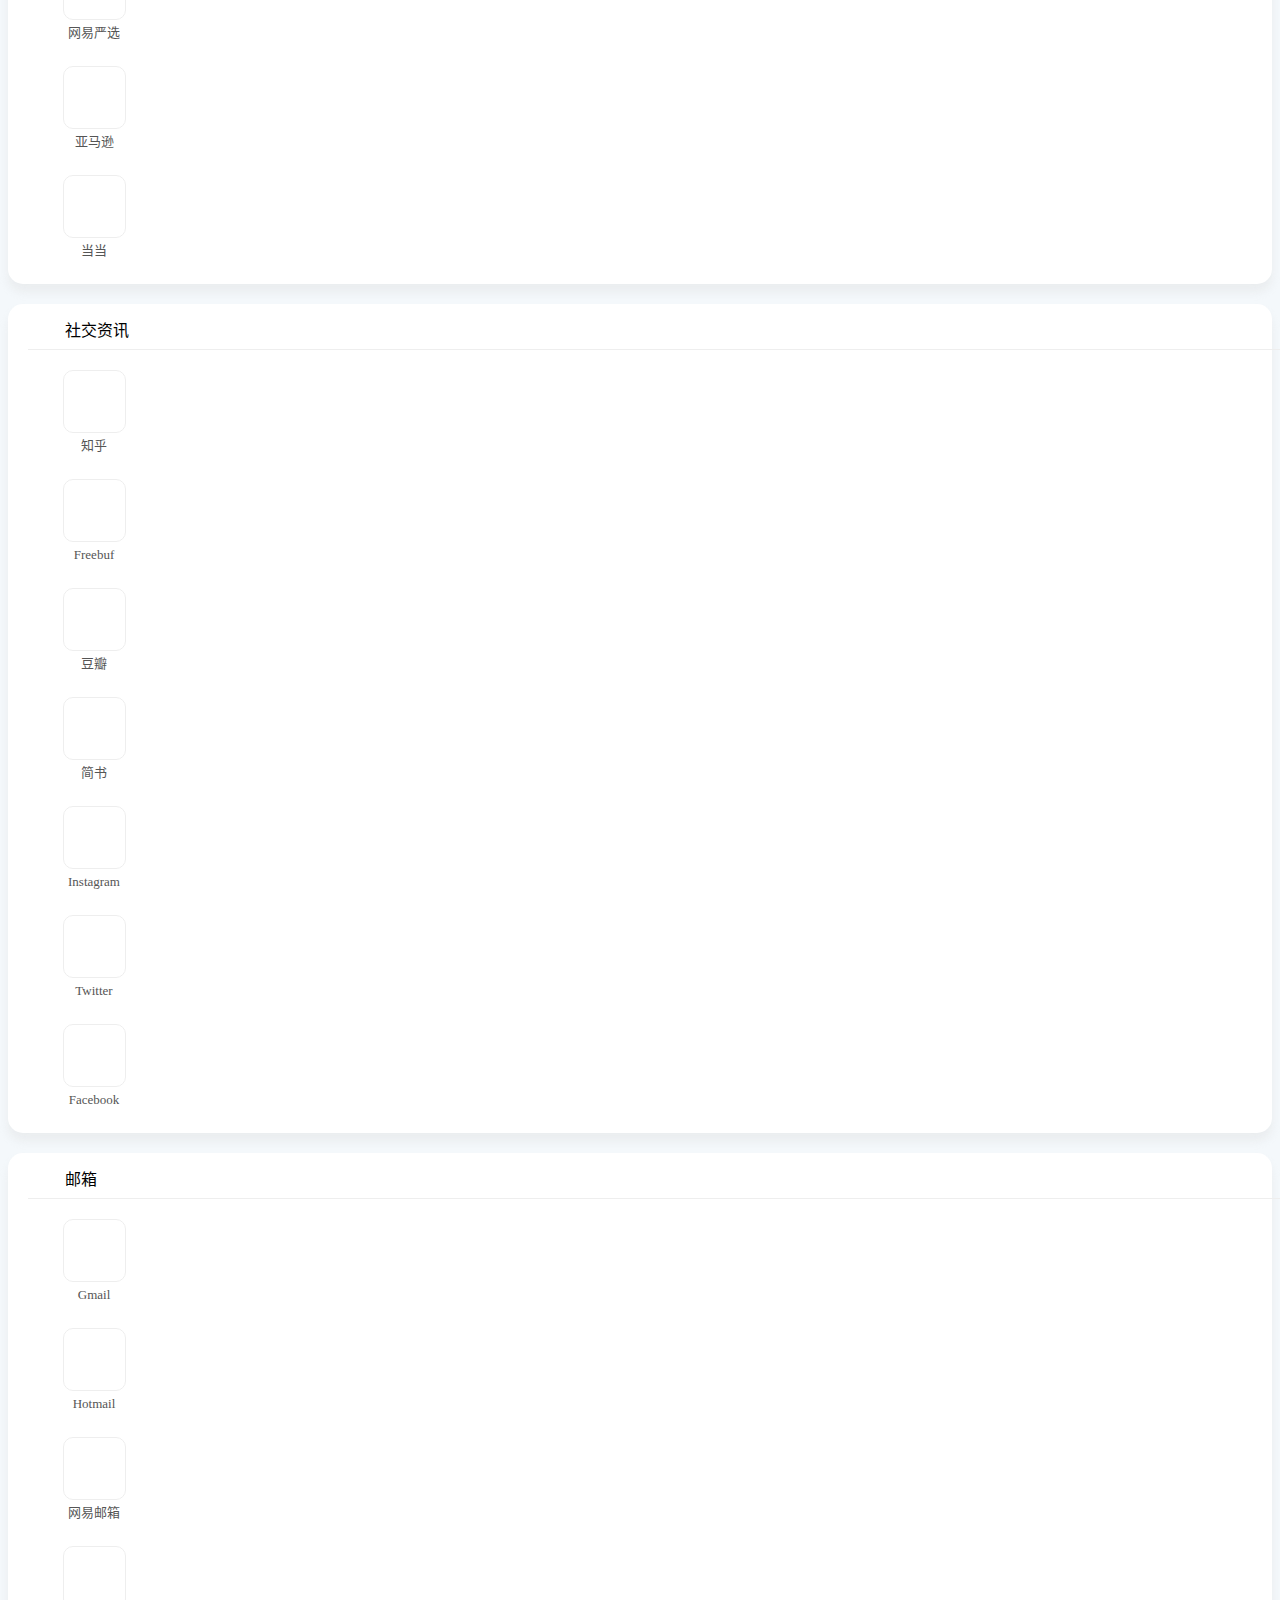
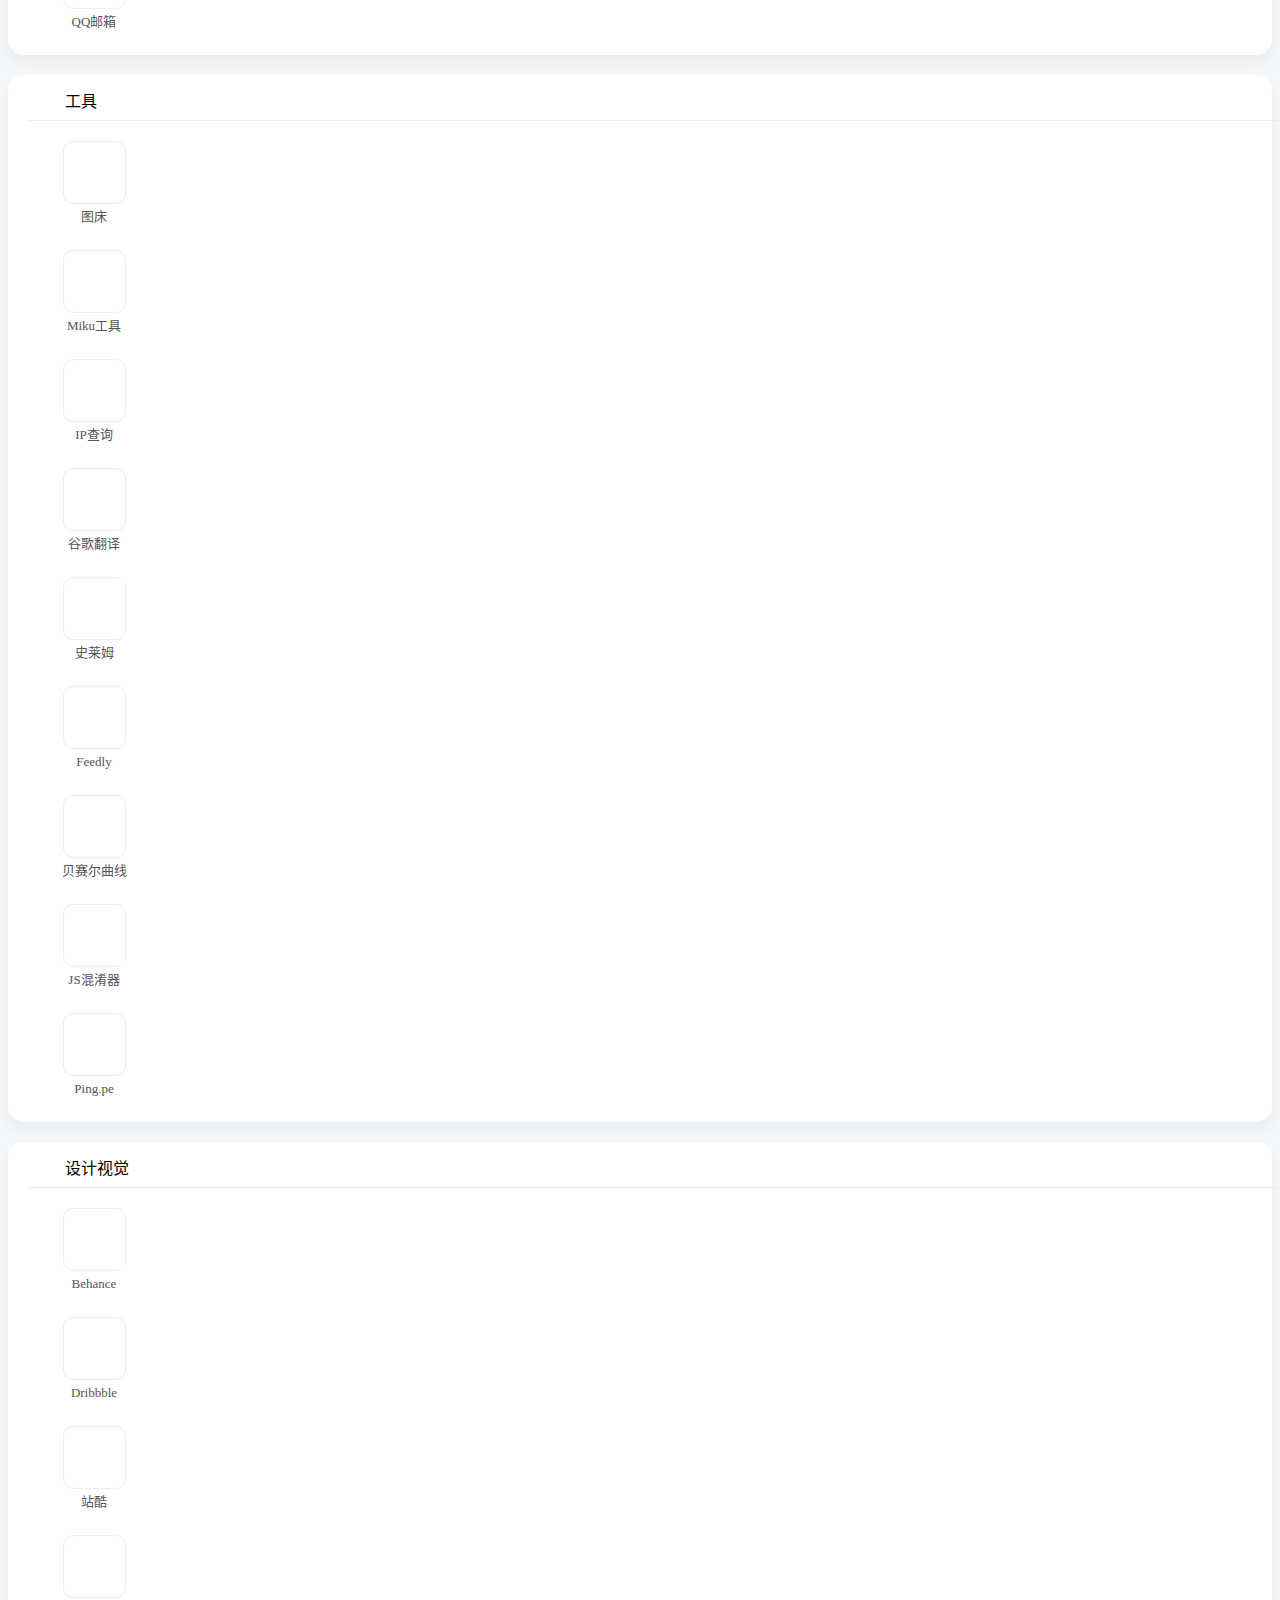
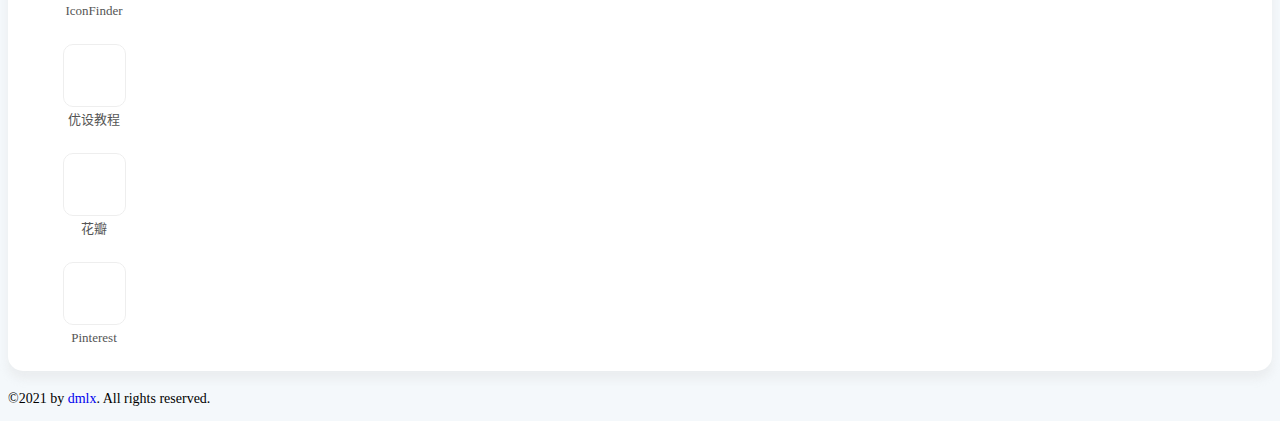
==== commit 5b9a603b: "fast commit" ====
--- a/index.html
+++ b/index.html
@@ -223,7 +223,7 @@
             <li class="col-3 col-sm-3 col-md-3 col-lg-1"><a rel="nofollow" href="https://www.52pojie.cn/"
                     target="_blank"><svg class="icon" aria-hidden="true">
                         <use xlink:href="#icon-theater-masks"></use>
-                    </svg><span>吾爱破解</span></a></li>
+                    </svg><span>吾爱破解aa</span></a></li>
             <li class="col-3 col-sm-3 col-md-3 col-lg-1"><a rel="nofollow" href="https://bbs.binmt.cc/"
                     target="_blank"><svg class="icon" aria-hidden="true">
                         <use xlink:href="#icon-mt"></use>
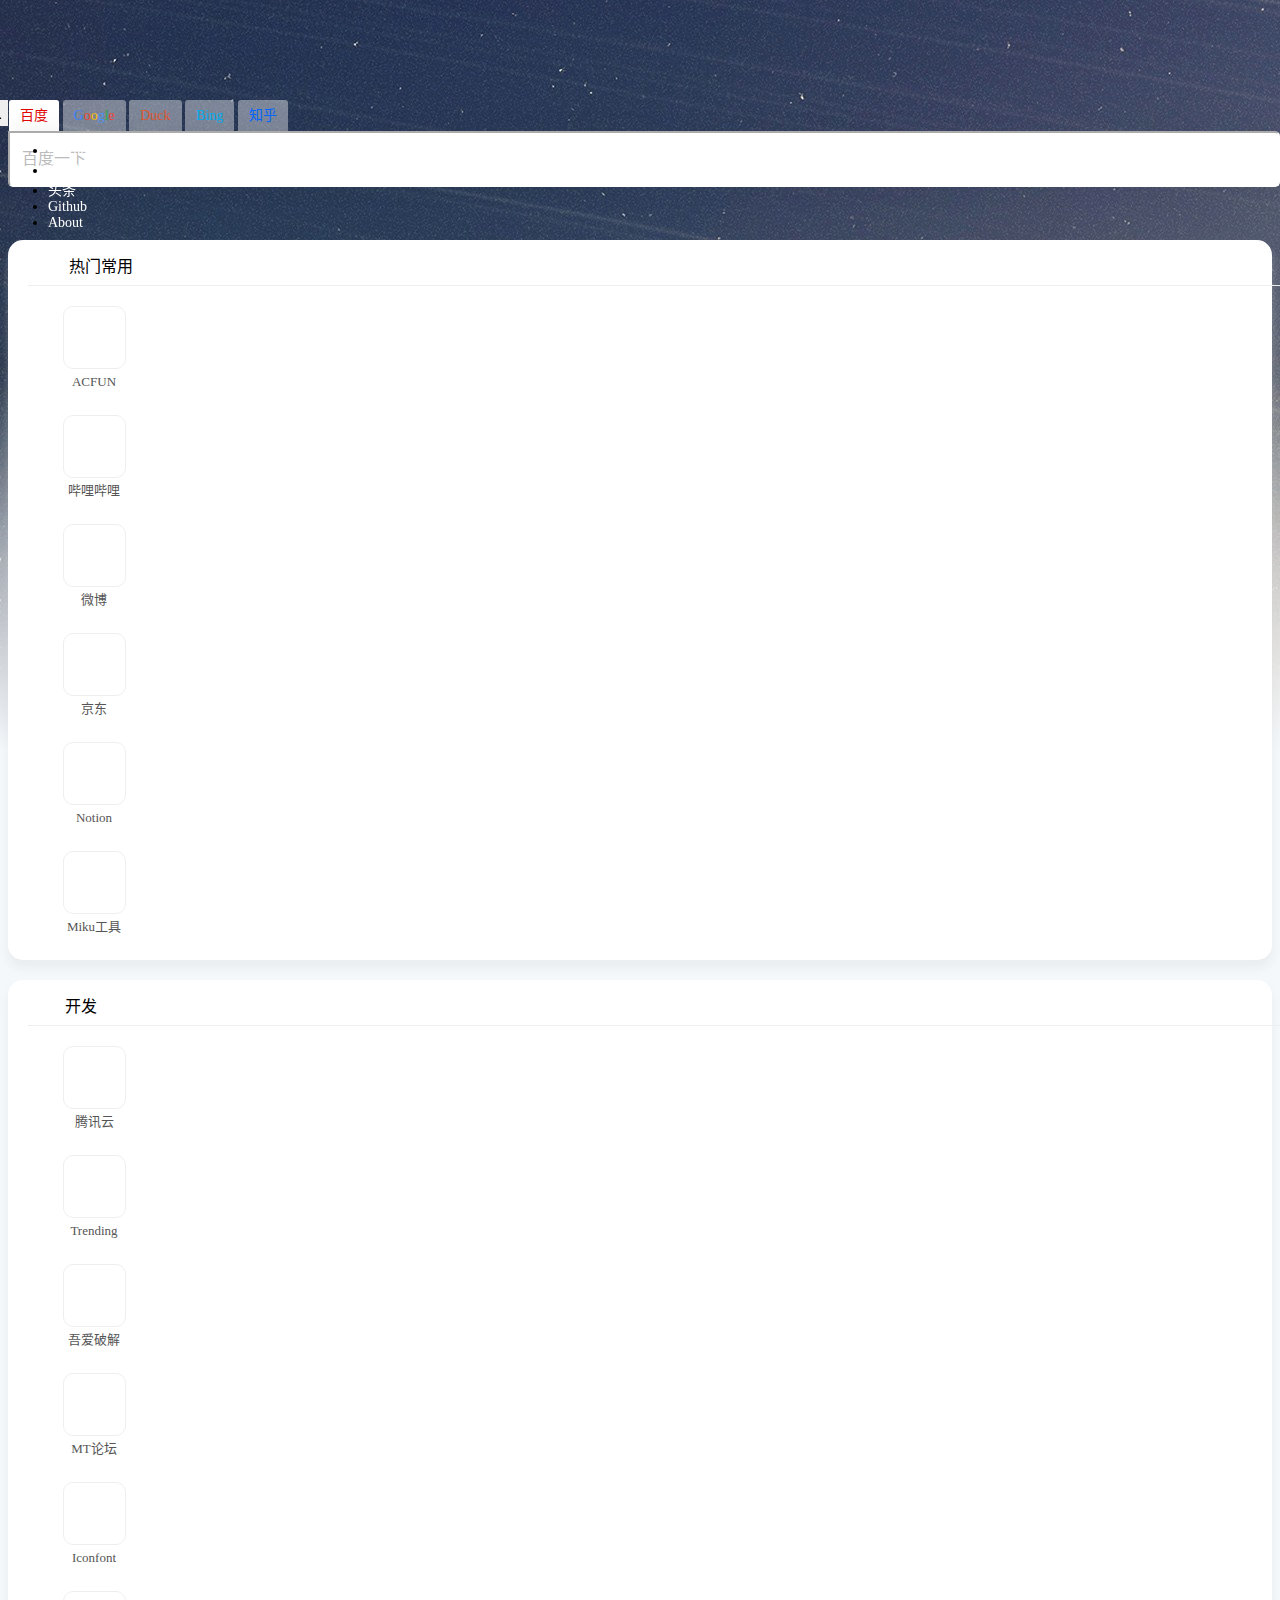
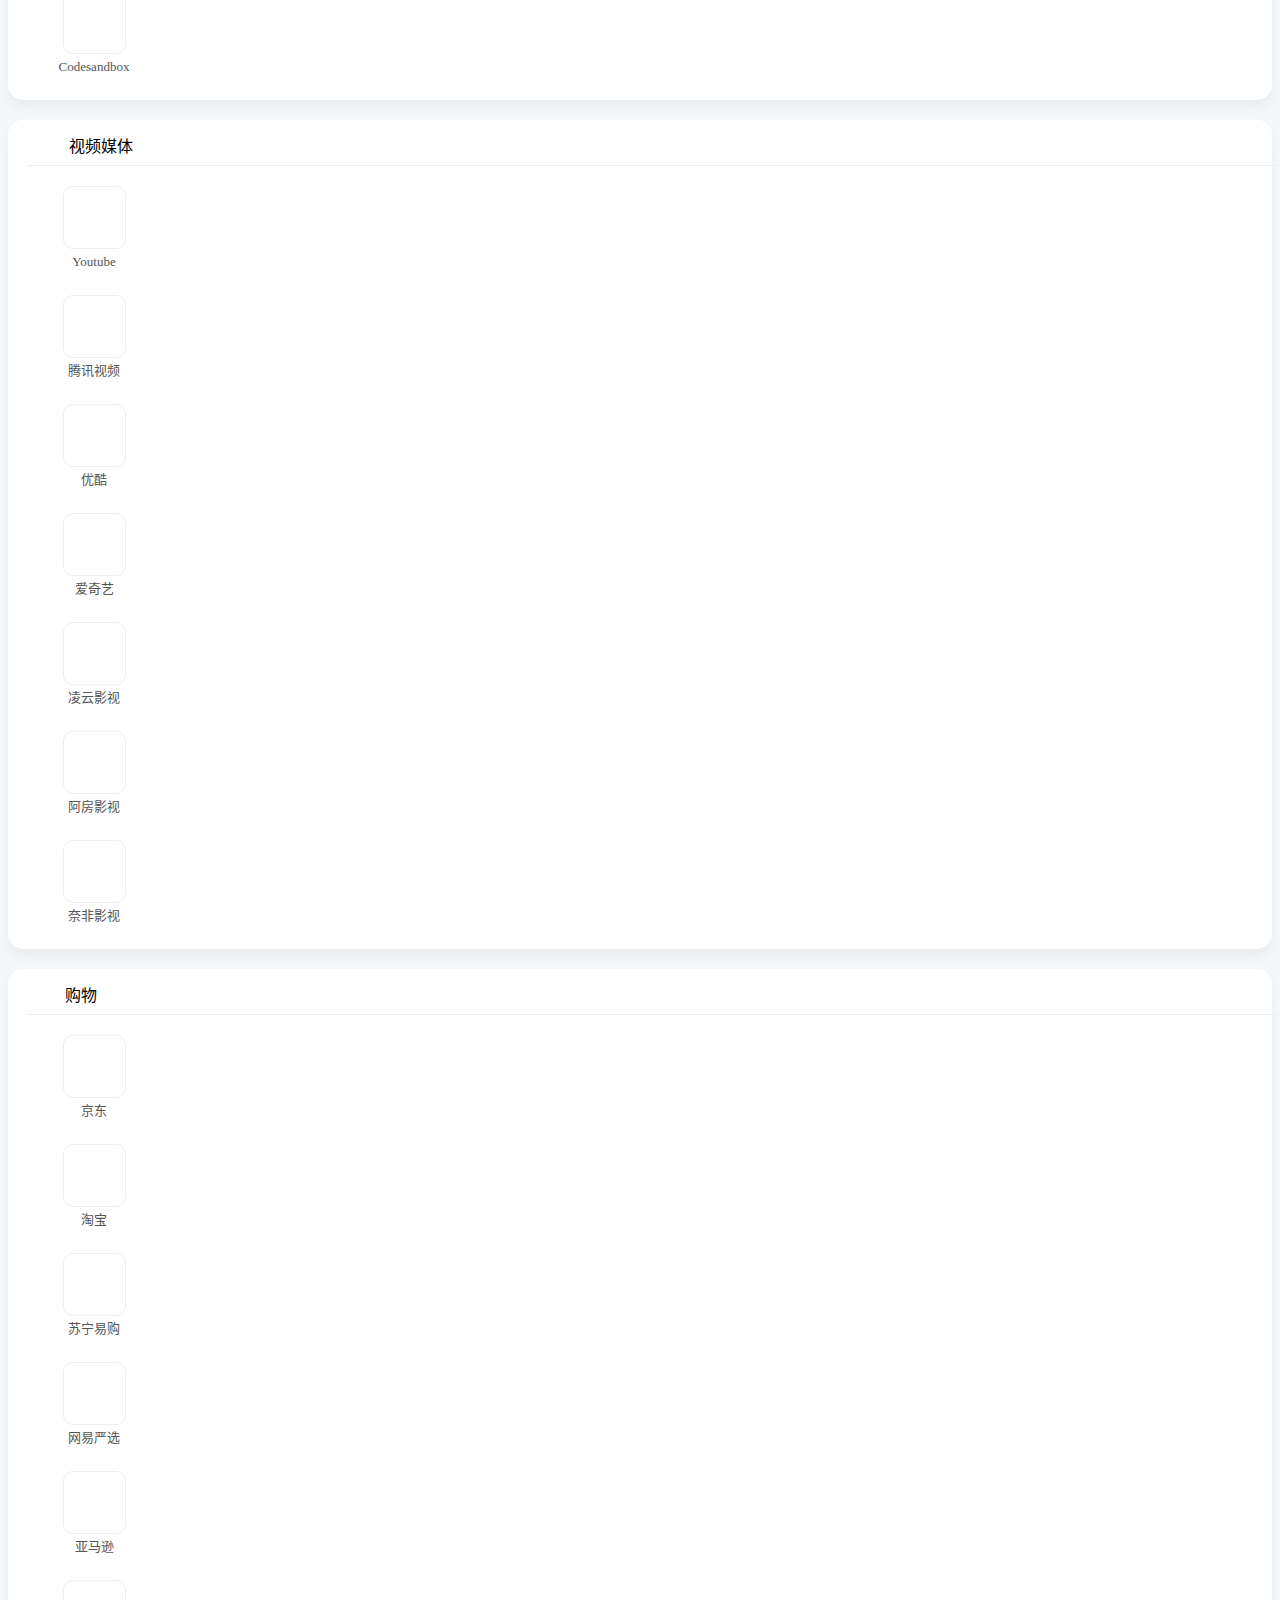
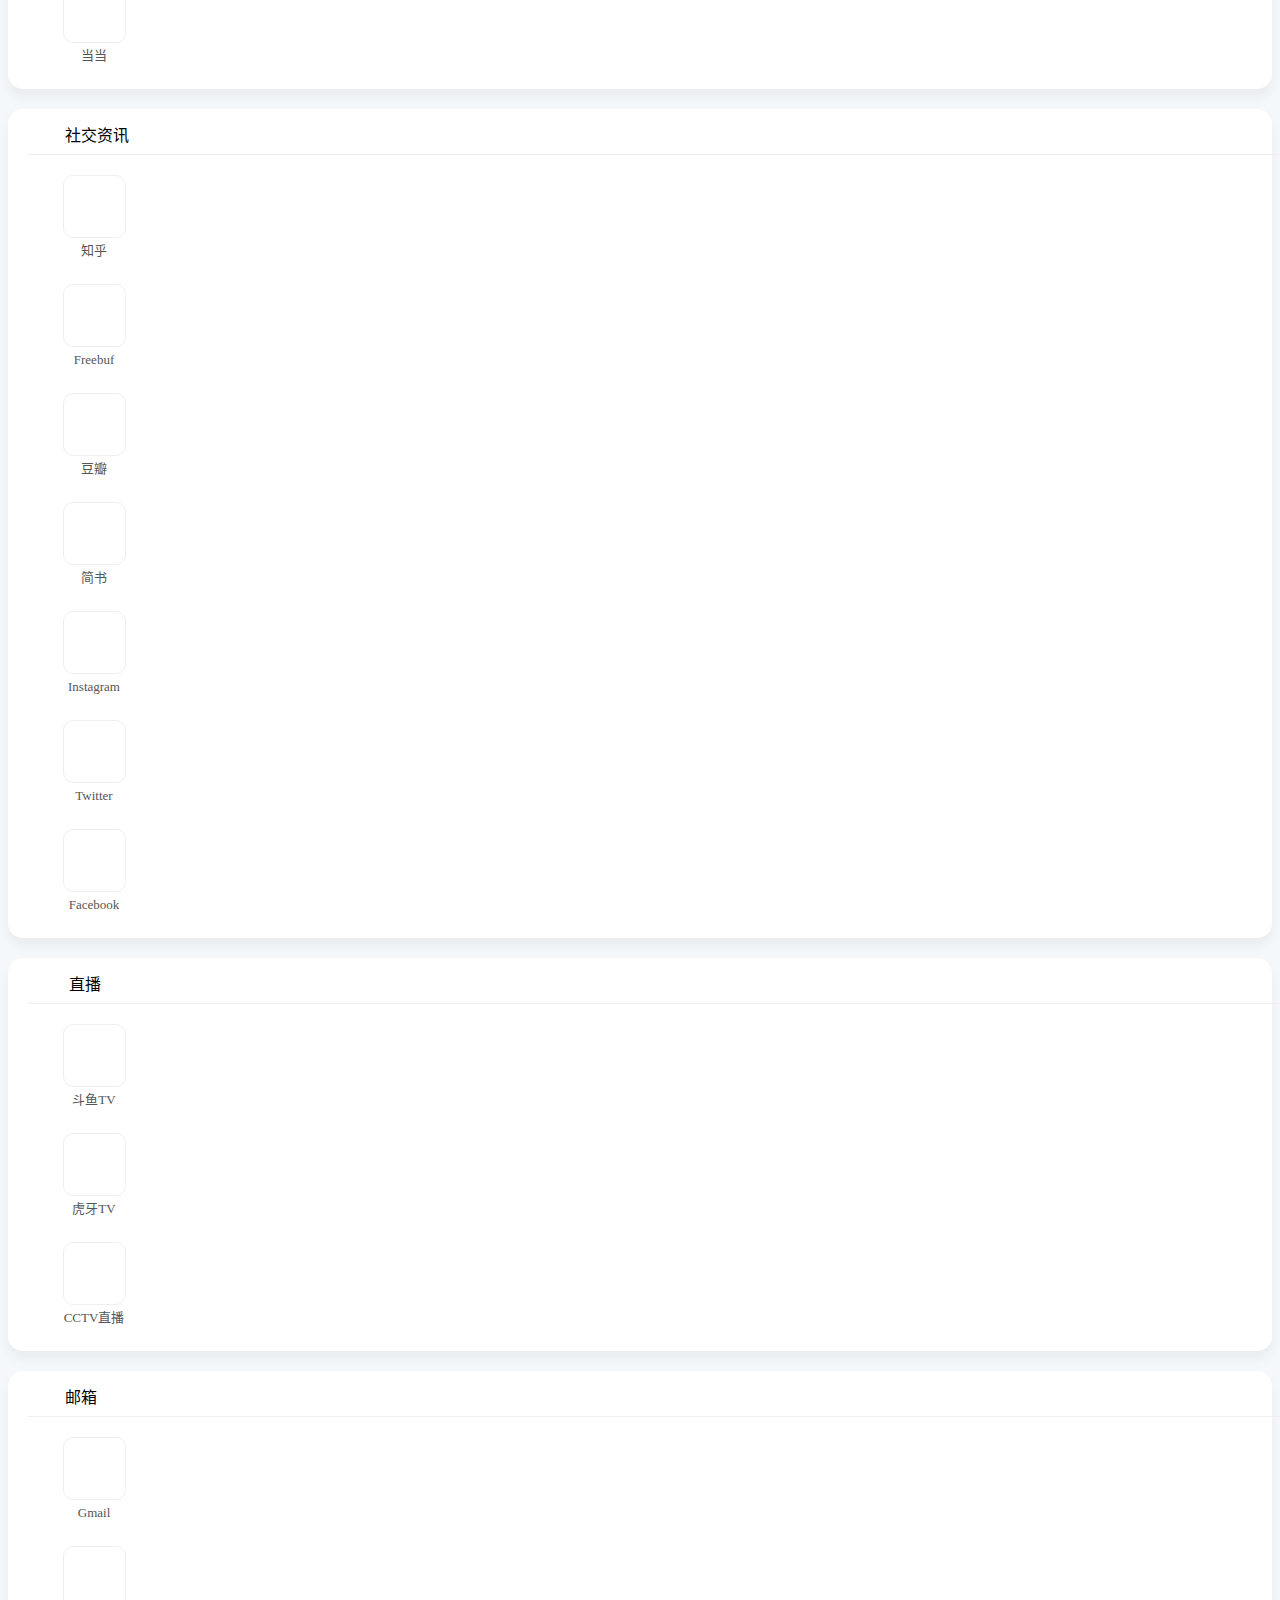
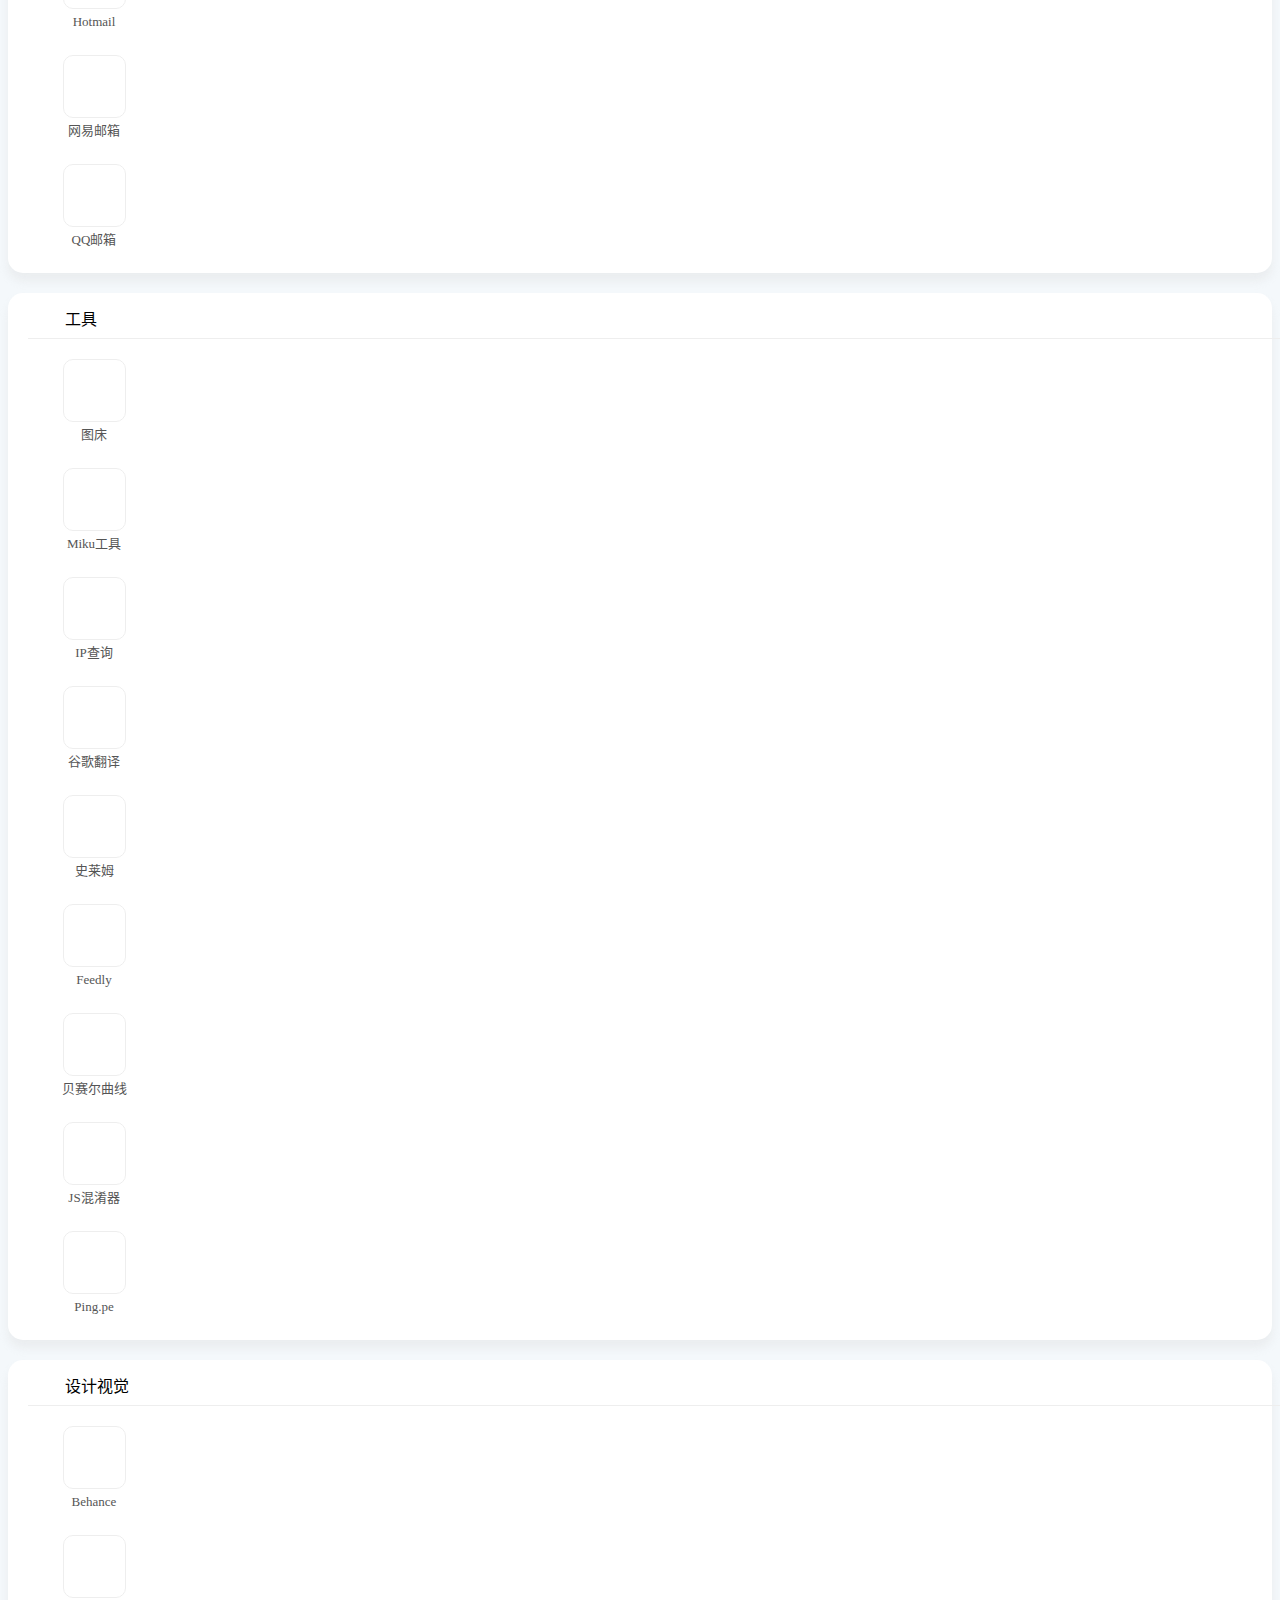
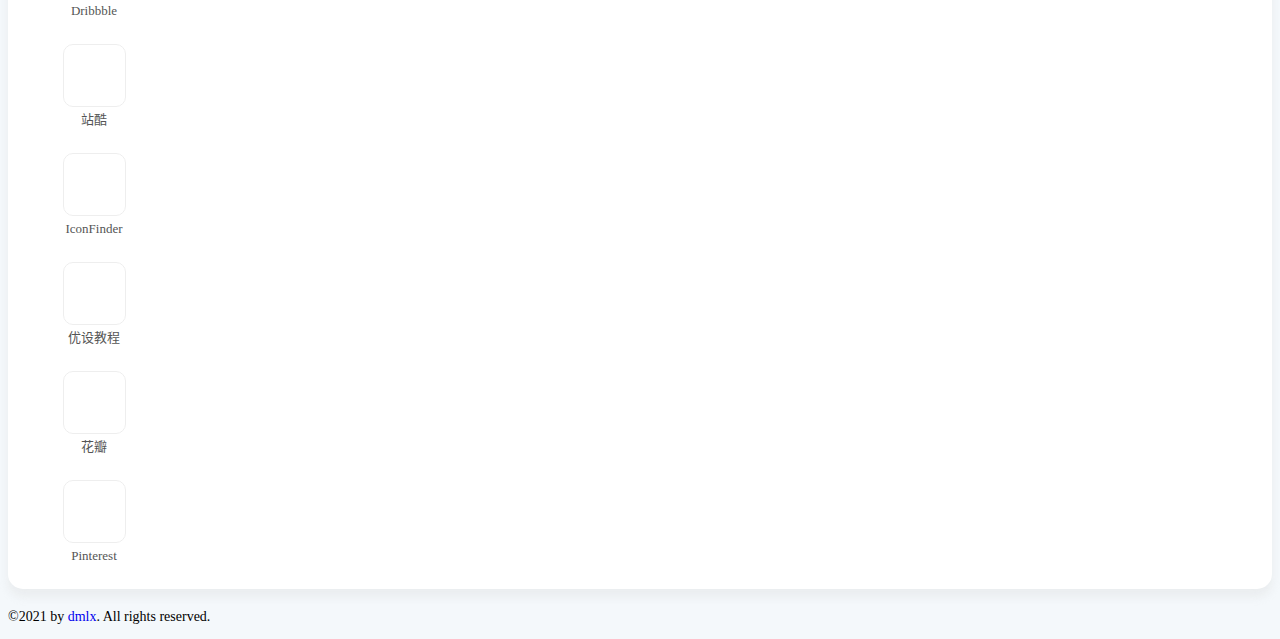
==== commit d237f486: "fast commit" ====
--- a/index.html
+++ b/index.html
@@ -87,7 +87,7 @@
             <ul class="navbar-nav mr-auto">
 
                 <li class="nav-item">
-                    <a class="nav-link" href="http://1.117.173.97:8899" target="_blank">Seafile</a>
+                    <a class="nav-link" href="https://pan.duanmulixiang.com" target="_blank">Seafile</a>
                 </li>
 
                 <li class="nav-item">
@@ -197,6 +197,10 @@
                         aria-hidden="true">
                         <use xlink:href="#icon-weibo"></use>
                     </svg><span>微博</span></a></li>
+            <li class="col-3 col-sm-3 col-md-3 col-lg-1"><a rel="nofollow" href="https://www.jd.com"
+                    target="_blank"><svg class="icon" aria-hidden="true">
+                        <use xlink:href="#icon-jingdong"></use>
+                    </svg><span>京东</span></a></li>
             <li class="col-3 col-sm-3 col-md-3 col-lg-1"><a rel="nofollow" href="https://www.notion.so"
                     target="_blank"><svg class="icon" aria-hidden="true">
                         <use xlink:href="#icon-notion"></use>
@@ -216,14 +220,14 @@
                     target="_blank"><svg class="icon" aria-hidden="true">
                         <use xlink:href="#icon-tengxunyun"></use>
                     </svg><span>腾讯云</span></a></li>
-            <li class="col-3 col-sm-3 col-md-3 col-lg-1"><a rel="nofollow" href="https://github.com/"
+            <li class="col-3 col-sm-3 col-md-3 col-lg-1"><a rel="nofollow" href="https://github.com/trending"
                     target="_blank"><svg class="icon" aria-hidden="true">
                         <use xlink:href="#icon-github"></use>
-                    </svg><span>Github</span></a></li>
+                    </svg><span>Trending</span></a></li>
             <li class="col-3 col-sm-3 col-md-3 col-lg-1"><a rel="nofollow" href="https://www.52pojie.cn/"
                     target="_blank"><svg class="icon" aria-hidden="true">
                         <use xlink:href="#icon-theater-masks"></use>
-                    </svg><span>吾爱破解aa</span></a></li>
+                    </svg><span>吾爱破解</span></a></li>
             <li class="col-3 col-sm-3 col-md-3 col-lg-1"><a rel="nofollow" href="https://bbs.binmt.cc/"
                     target="_blank"><svg class="icon" aria-hidden="true">
                         <use xlink:href="#icon-mt"></use>
@@ -235,10 +239,10 @@
                         <use xlink:href="#icon-iconfont"></use>
                     </svg><span>Iconfont</span></a></li>
 
-            <li class="col-3 col-sm-3 col-md-3 col-lg-1"><a rel="nofollow" href="https://codepen.io"
+            <li class="col-3 col-sm-3 col-md-3 col-lg-1"><a rel="nofollow" href="https://codesandbox.io/"
                     target="_blank"><svg class="icon" aria-hidden="true">
                         <use xlink:href="#icon-codepen"></use>
-                    </svg><span>Codepen</span></a></li>
+                    </svg><span>Codesandbox</span></a></li>
         </ul>
         <ul class="mylist row">
             <!------>
@@ -266,10 +270,79 @@
                     target="_blank"><svg class="icon" aria-hidden="true">
                         <use xlink:href="#icon-yingshi06"></use>
                     </svg><span>凌云影视</span></a></li>
+            <li class="col-3 col-sm-3 col-md-3 col-lg-1"><a rel="nofollow" href="https://bwl87.com/"
+                    target="_blank"><svg class="icon" aria-hidden="true">
+                        <use xlink:href="#icon-yingshi06"></use>
+                    </svg><span>阿房影视</span></a></li>
             <li class="col-3 col-sm-3 col-md-3 col-lg-1"><a rel="nofollow" href="https://www.nfmovies.com/"
                     target="_blank"><svg class="icon" aria-hidden="true">
                         <use xlink:href="#icon-netflix"></use>
                     </svg><span>奈非影视</span></a></li>
+        </ul>
+
+        <ul class="mylist row">
+            <li class="title"><svg class="icon" aria-hidden="true">
+                    <use xlink:href="#icon-gouwuche"></use>
+                </svg>购物</li>
+            <li class="col-3 col-sm-3 col-md-3 col-lg-1"><a rel="nofollow" href="https://www.jd.com"
+                    target="_blank"><svg class="icon" aria-hidden="true">
+                        <use xlink:href="#icon-jingdong"></use>
+                    </svg><span>京东</span></a></li>
+            <li class="col-3 col-sm-3 col-md-3 col-lg-1"><a rel="nofollow" href="https://www.taobao.com"
+                    target="_blank"><svg class="icon" aria-hidden="true">
+                        <use xlink:href="#icon-taobao"></use>
+                    </svg><span>淘宝</span></a></li>
+
+            <li class="col-3 col-sm-3 col-md-3 col-lg-1"><a rel="nofollow" href="https://www.suning.com/"
+                    target="_blank"><svg class="icon" aria-hidden="true">
+                        <use xlink:href="#icon-suning"></use>
+                    </svg><span>苏宁易购</span></a></li>
+            <li class="col-3 col-sm-3 col-md-3 col-lg-1"><a rel="nofollow" href="http://you.163.com/"
+                    target="_blank"><svg class="icon" aria-hidden="true">
+                        <use xlink:href="#icon-yanxuan"></use>
+                    </svg><span>网易严选</span></a></li>
+            <li class="col-3 col-sm-3 col-md-3 col-lg-1"><a rel="nofollow" href="https://www.amazon.cn/"
+                    target="_blank"><svg class="icon" aria-hidden="true">
+                        <use xlink:href="#icon-amazon"></use>
+                    </svg><span>亚马逊</span></a></li>
+            <li class="col-3 col-sm-3 col-md-3 col-lg-1"><a rel="nofollow" href="http://www.dangdang.com/"
+                    target="_blank"><svg class="icon" aria-hidden="true">
+                        <use xlink:href="#icon-dangdang"></use>
+                    </svg><span>当当</span></a></li>
+        </ul>
+        <ul class="mylist row">
+            <li class="title"><svg class="icon" aria-hidden="true">
+                    <use xlink:href="#icon-msg"></use>
+                </svg>社交资讯</li>
+            <li class="col-3 col-sm-3 col-md-3 col-lg-1"><a rel="nofollow" href="https://www.zhihu.com/"
+                    target="_blank"><svg class="icon" aria-hidden="true">
+                        <use xlink:href="#icon-zhihu"></use>
+                    </svg><span>知乎</span></a></li>
+            <li class="col-3 col-sm-3 col-md-3 col-lg-1"><a rel="nofollow" href="https://www.freebuf.com/"
+                    target="_blank"><svg class="icon" aria-hidden="true">
+                        <use xlink:href="#icon-anquan"></use>
+                    </svg><span>Freebuf</span></a></li>
+            <li class="col-3 col-sm-3 col-md-3 col-lg-1"><a rel="nofollow" href="https://www.douban.com/"
+                    target="_blank"><svg class="icon" aria-hidden="true">
+                        <use xlink:href="#icon-douban"></use>
+                    </svg><span>豆瓣</span></a></li>
+            <li class="col-3 col-sm-3 col-md-3 col-lg-1"><a rel="nofollow" href="https://www.jianshu.com/"
+                    target="_blank"><svg class="icon" aria-hidden="true">
+                        <use xlink:href="#icon-jianshu"></use>
+                    </svg><span>简书</span></a></li>
+
+            <li class="col-3 col-sm-3 col-md-3 col-lg-1"><a rel="nofollow" href="https://www.instagram.com"
+                    target="_blank"><svg class="icon" aria-hidden="true">
+                        <use xlink:href="#icon-instagram"></use>
+                    </svg><span>Instagram</span></a></li>
+            <li class="col-3 col-sm-3 col-md-3 col-lg-1"><a rel="nofollow" href="https://www.twitter.com"
+                    target="_blank"><svg class="icon" aria-hidden="true">
+                        <use xlink:href="#icon-twitter"></use>
+                    </svg><span>Twitter</span></a></li>
+            <li class="col-3 col-sm-3 col-md-3 col-lg-1"><a rel="nofollow" href="https://www.facebook.com"
+                    target="_blank"><svg class="icon" aria-hidden="true">
+                        <use xlink:href="#icon-facebook"></use>
+                    </svg><span>Facebook</span></a></li>
         </ul>
         <ul class="mylist row">
 
@@ -290,71 +363,6 @@
                     </svg><span>CCTV直播</span></a></li>
 
         </ul>
-        <ul class="mylist row">
-            <li class="title"><svg class="icon" aria-hidden="true">
-                    <use xlink:href="#icon-gouwuche"></use>
-                </svg>购物</li>
-            <li class="col-3 col-sm-3 col-md-3 col-lg-1"><a rel="nofollow" href="https://www.jd.com"
-                    target="_blank"><svg class="icon" aria-hidden="true">
-                        <use xlink:href="#icon-jingdong"></use>
-                    </svg><span>京东</span></a></li>
-            <li class="col-3 col-sm-3 col-md-3 col-lg-1"><a rel="nofollow" href="https://www.taobao.com"
-                    target="_blank"><svg class="icon" aria-hidden="true">
-                        <use xlink:href="#icon-taobao"></use>
-                    </svg><span>淘宝</span></a></li>
-
-            <li class="col-3 col-sm-3 col-md-3 col-lg-1"><a rel="nofollow" href="https://www.suning.com/"
-                    target="_blank"><svg class="icon" aria-hidden="true">
-                        <use xlink:href="#icon-suning"></use>
-                    </svg><span>苏宁易购</span></a></li>
-            <li class="col-3 col-sm-3 col-md-3 col-lg-1"><a rel="nofollow" href="http://you.163.com/"
-                    target="_blank"><svg class="icon" aria-hidden="true">
-                        <use xlink:href="#icon-yanxuan"></use>
-                    </svg><span>网易严选</span></a></li>
-            <li class="col-3 col-sm-3 col-md-3 col-lg-1"><a rel="nofollow" href="https://www.amazon.com/"
-                    target="_blank"><svg class="icon" aria-hidden="true">
-                        <use xlink:href="#icon-amazon"></use>
-                    </svg><span>亚马逊</span></a></li>
-            <li class="col-3 col-sm-3 col-md-3 col-lg-1"><a rel="nofollow" href="http://www.dangdang.com/"
-                    target="_blank"><svg class="icon" aria-hidden="true">
-                        <use xlink:href="#icon-dangdang"></use>
-                    </svg><span>当当</span></a></li>
-        </ul>
-        <ul class="mylist row">
-            <li class="title"><svg class="icon" aria-hidden="true">
-                    <use xlink:href="#icon-msg"></use>
-                </svg>社交资讯</li>
-            <li class="col-3 col-sm-3 col-md-3 col-lg-1"><a rel="nofollow" href="https://www.zhihu.com/"
-                    target="_blank"><svg class="icon" aria-hidden="true">
-                        <use xlink:href="#icon-zhihu"></use>
-                    </svg><span>知乎</span></a></li>
-            <li class="col-3 col-sm-3 col-md-3 col-lg-1"><a rel="nofollow" href="https://www.freebuf.com/"
-                    target="_blank"><svg class="icon" aria-hidden="true">
-                        <use xlink:href="#icon-anquan"></use>
-                    </svg><span>Freebuf</span></a></li>
-            <li class="col-3 col-sm-3 col-md-3 col-lg-1"><a rel="nofollow" href="https://www.douban.com/"
-                    target="_blank"><svg class="icon" aria-hidden="true">
-                        <use xlink:href="#icon-douban"></use>
-                    </svg><span>豆瓣</span></a></li>
-            <li class="col-3 col-sm-3 col-md-3 col-lg-1"><a rel="nofollow" href="https://www.jianshu.com/"
-                    target="_blank"><svg class="icon" aria-hidden="true">
-                        <use xlink:href="#icon-jianshu"></use>
-                    </svg><span>简书</span></a></li>
-
-            <li class="col-3 col-sm-3 col-md-3 col-lg-1"><a rel="nofollow" href="https://www.instagram.com"
-                    target="_blank"><svg class="icon" aria-hidden="true">
-                        <use xlink:href="#icon-instagram"></use>
-                    </svg><span>Instagram</span></a></li>
-            <li class="col-3 col-sm-3 col-md-3 col-lg-1"><a rel="nofollow" href="https://www.twitter.com"
-                    target="_blank"><svg class="icon" aria-hidden="true">
-                        <use xlink:href="#icon-twitter"></use>
-                    </svg><span>Twitter</span></a></li>
-            <li class="col-3 col-sm-3 col-md-3 col-lg-1"><a rel="nofollow" href="https://www.facebook.com"
-                    target="_blank"><svg class="icon" aria-hidden="true">
-                        <use xlink:href="#icon-facebook"></use>
-                    </svg><span>Facebook</span></a></li>
-        </ul>
-
         <ul class="mylist row">
             <li class="title"><svg class="icon" aria-hidden="true">
                     <use xlink:href="#icon-youxiang"></use>
